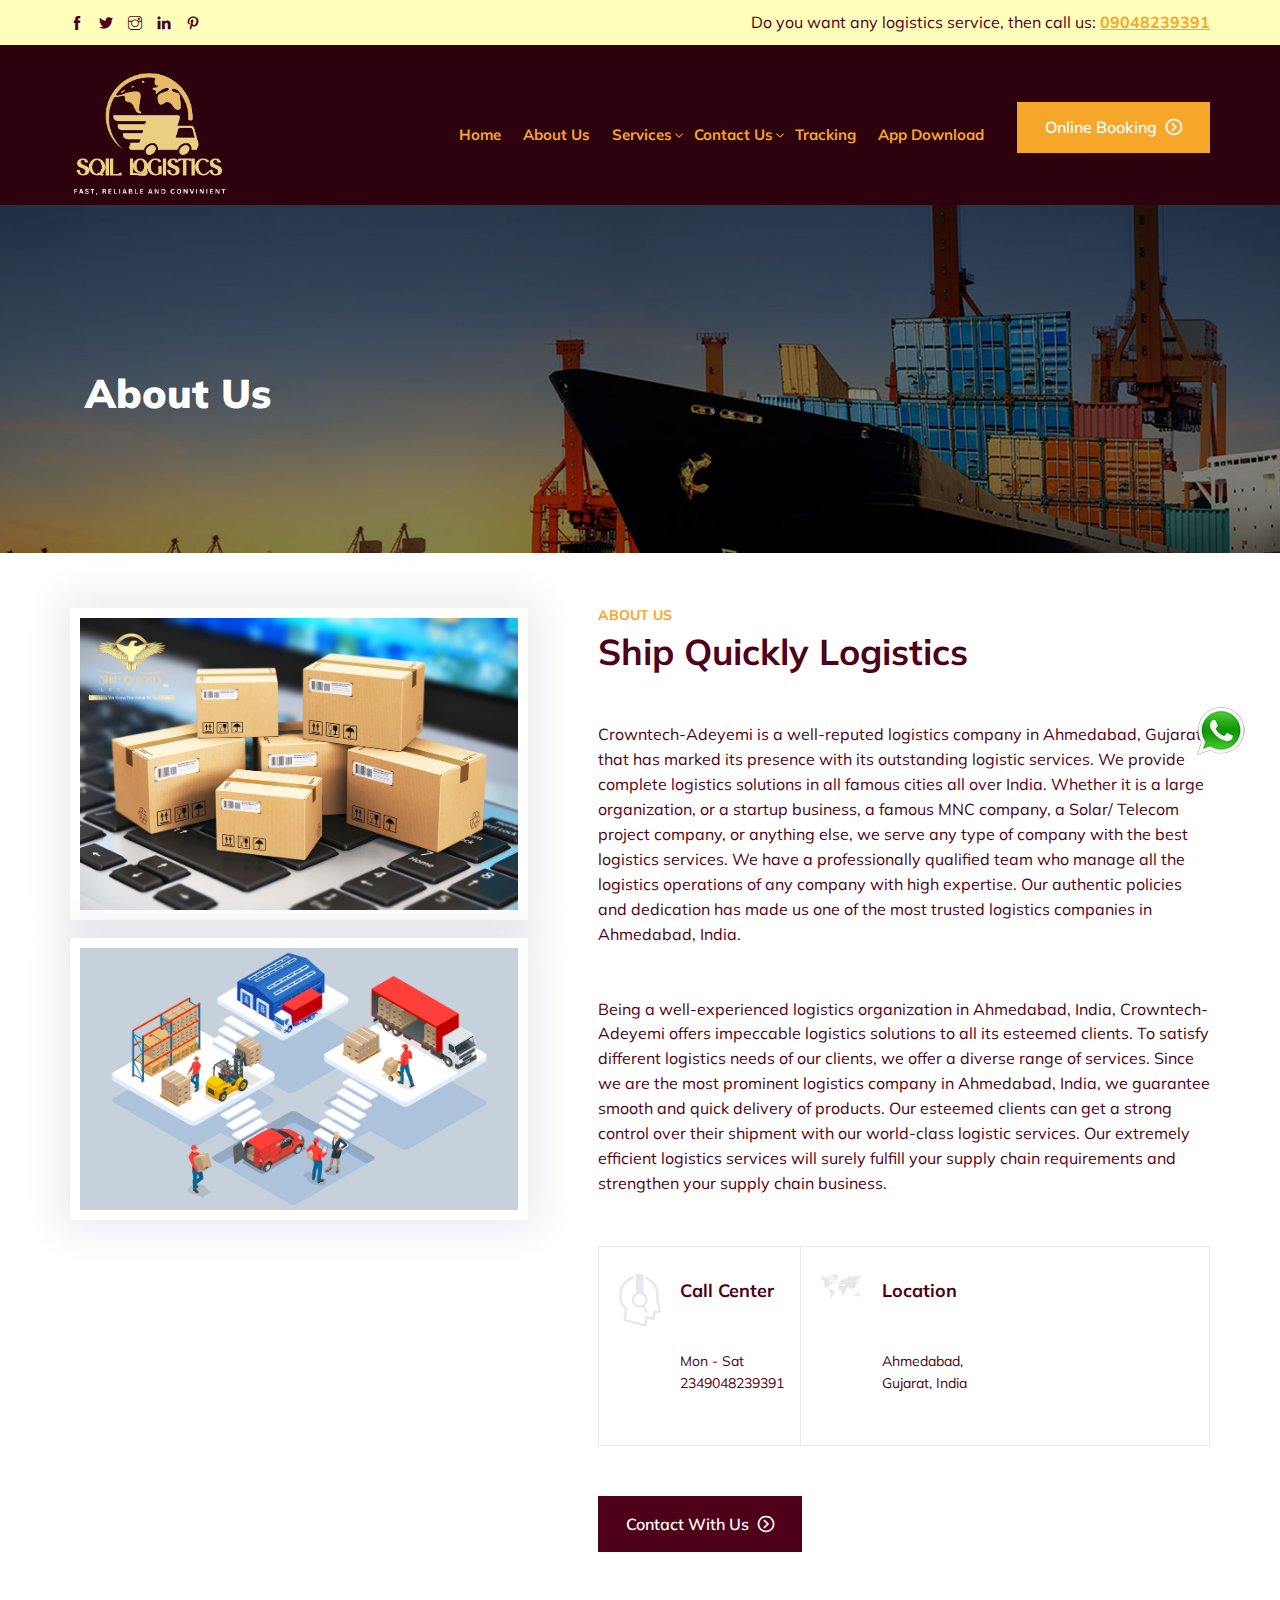
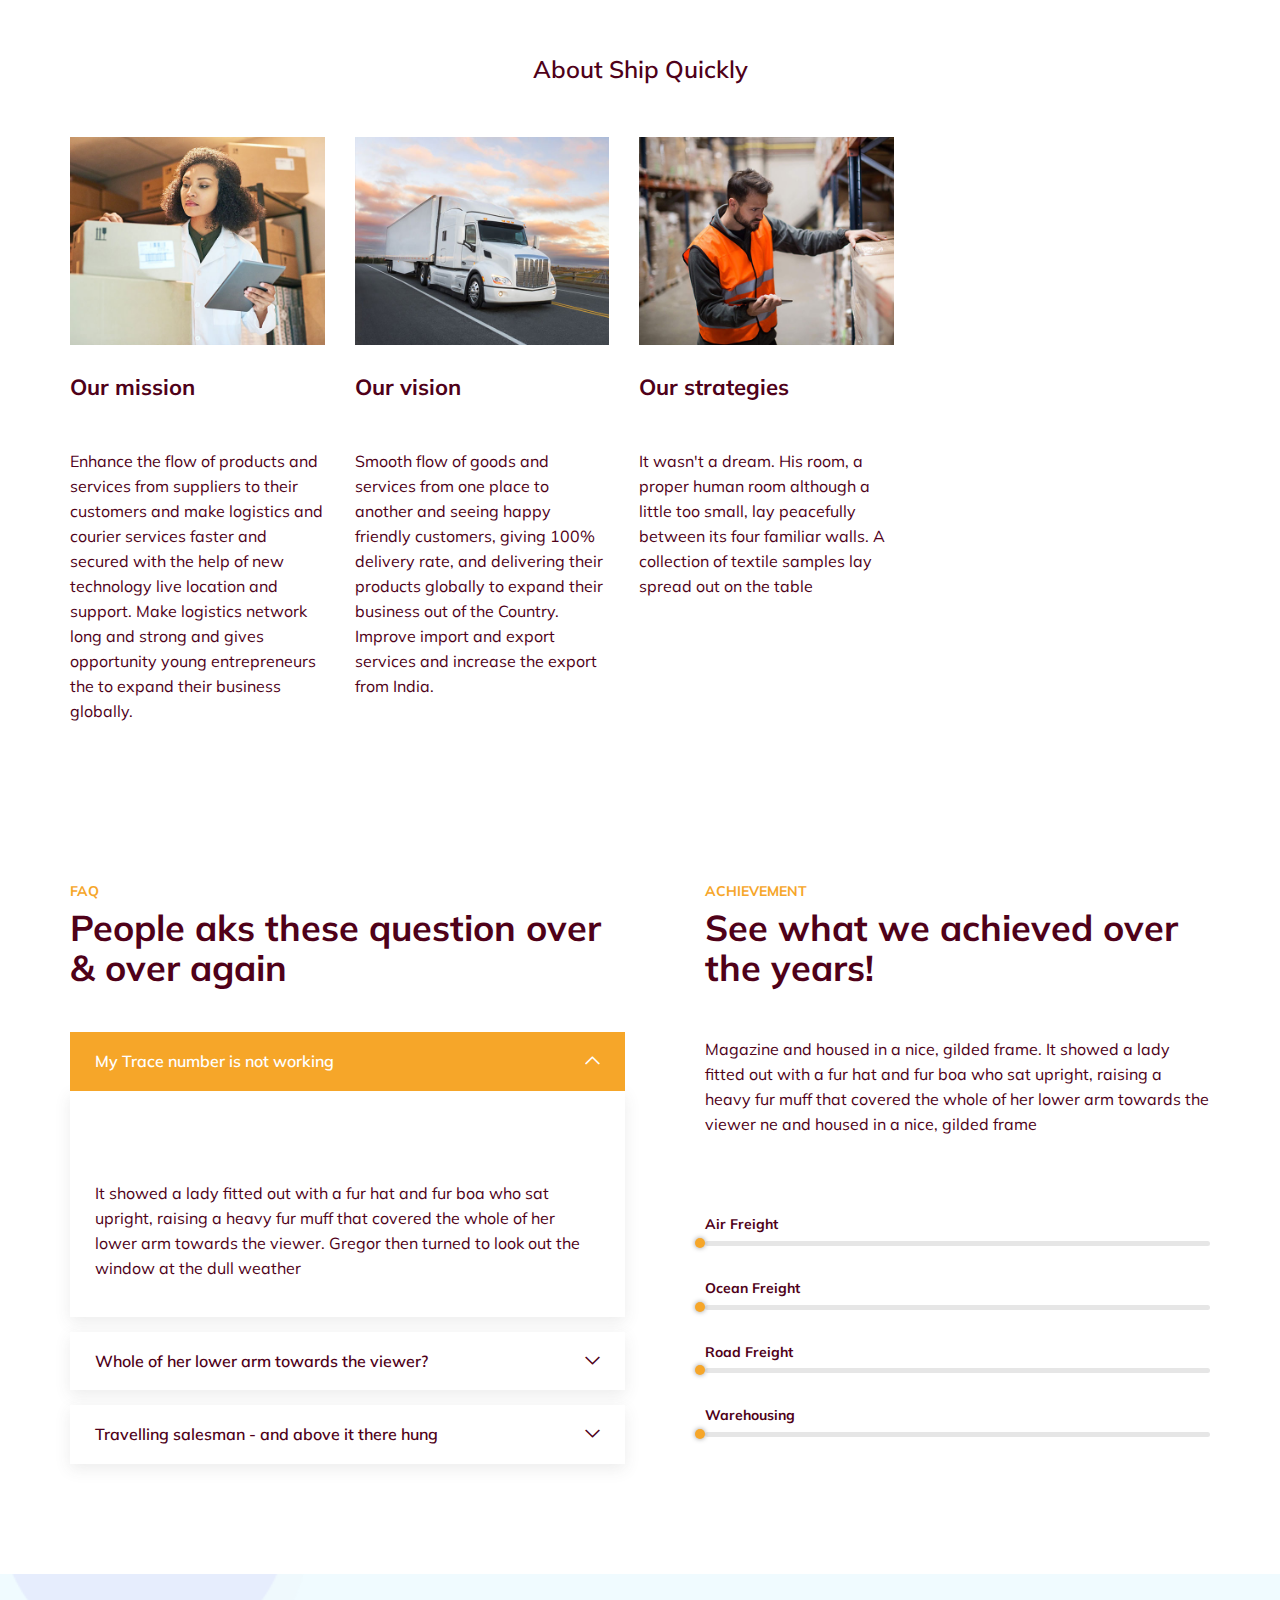
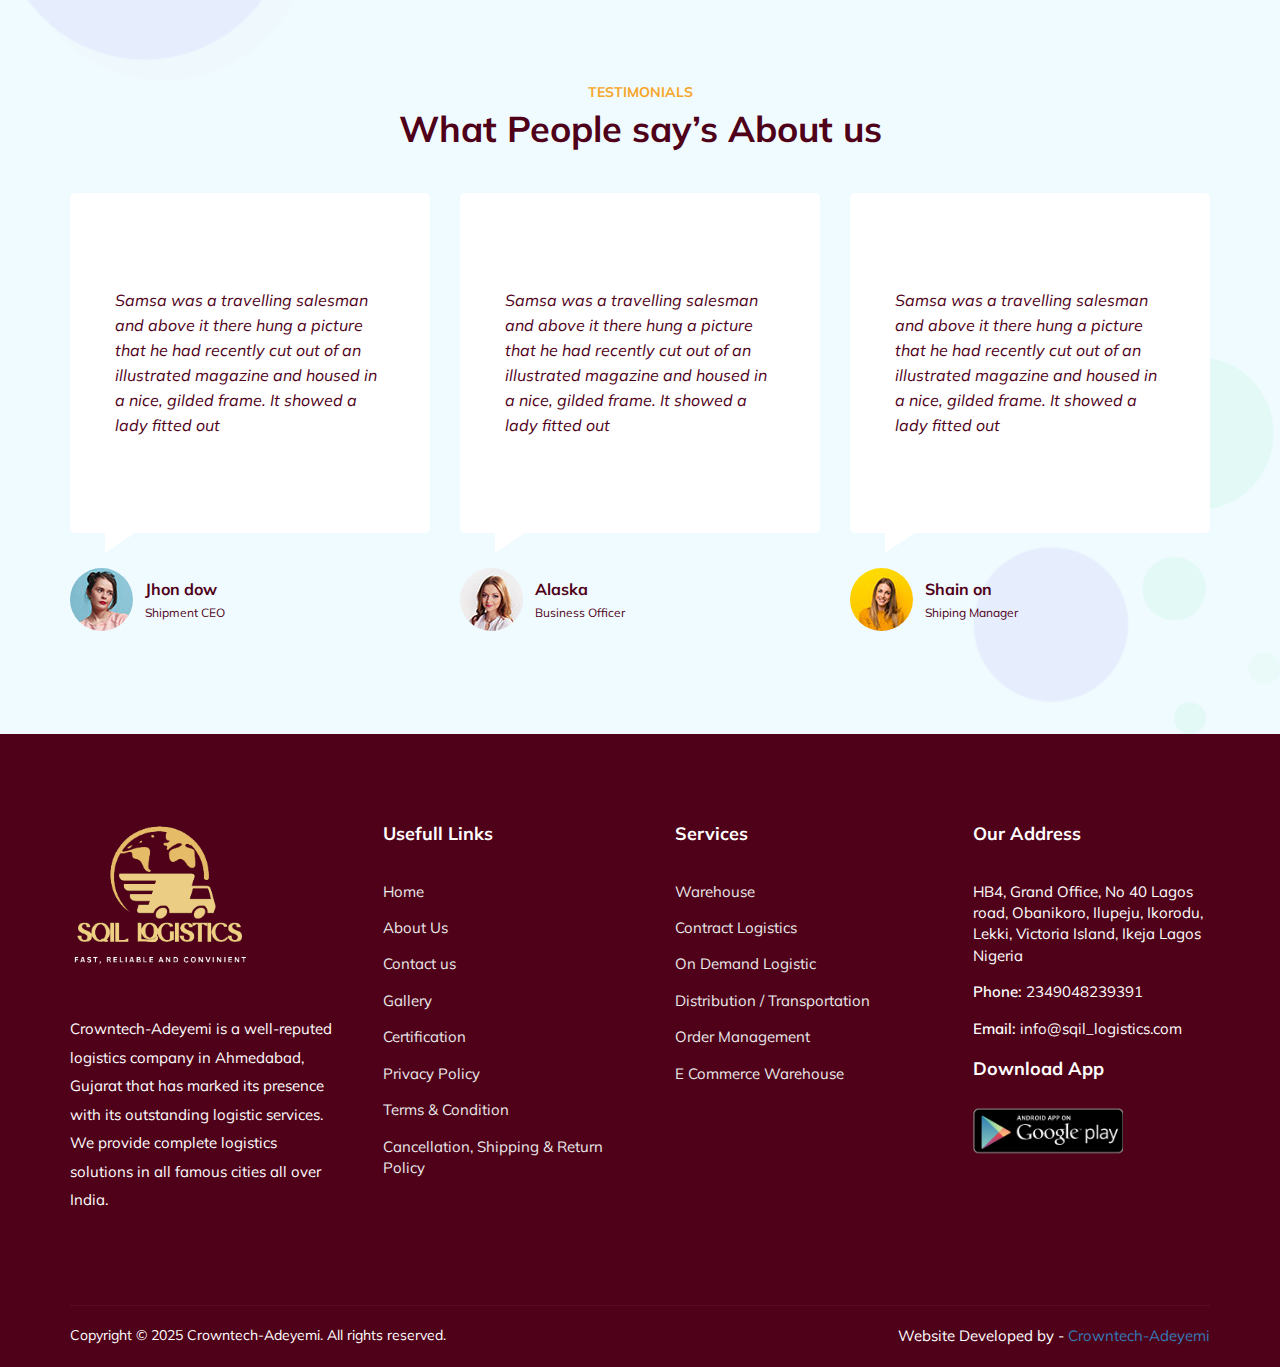
==== about.html @ f10f52e6 "Initial commit" ====
<!DOCTYPE html>
<html lang="en">


<head>
    <meta charset="utf-8">
    <meta http-equiv="X-UA-Compatible" content="IE=edge">
    <meta name="viewport" content="width=device-width, initial-scale=1">
    <title> Sqil Logistcs - shipment Logistic Services </title>
    <meta name="keywords" content="Sqil Logistic Services"/>
	<meta name="description" content="Sqil Logistic Services">
	<meta name="robots" content="index,follow">
    <link rel="shortcut icon" href="images/favicon.ico" type="image/png">
    <link href="css/themify-icons.css" rel="stylesheet">
    <link href="css/flaticon.css" rel="stylesheet">
    <link href="css/bootstrap.min.css" rel="stylesheet">
    <link href="css/animate.css" rel="stylesheet">
    <link href="css/owl.carousel.css" rel="stylesheet">
    <link href="css/owl.theme.css" rel="stylesheet">
    <link href="css/slick.css" rel="stylesheet">
    <link href="css/slick-theme.css" rel="stylesheet">
    <link href="css/swiper.min.css" rel="stylesheet">
    <link href="css/owl.transitions.css" rel="stylesheet">
    <link href="css/odometer-theme-default.css" rel="stylesheet">
    <link href="css/jquery.fancybox.css" rel="stylesheet">
    <link href="css/style.css" rel="stylesheet">

  
</head>

<body>

    <!-- start page-wrapper -->
    <div class="page-wrapper">

        <!-- start preloader -->
        <div class="preloader">
            <div class="sk-folding-cube">
                <div class="sk-cube1 sk-cube"></div>
                <div class="sk-cube2 sk-cube"></div>
                <div class="sk-cube4 sk-cube"></div>
                <div class="sk-cube3 sk-cube"></div>
            </div>
        </div>
        <!-- end preloader -->

        <!-- Start header -->
        <header id="header" class="site-header header-style-3">
            <div class="topbar">
                <div class="container">
                    <div class="row">
                        <div class="col col-sm-3">
                            <div class="social">
                                <ul>
                                    <li><a href="https://www.facebook.com" target="_blank"><i class="ti-facebook"></i></a></li>
                                    <li><a href="https://twitter.com" target="_blank"><i class="ti-twitter-alt"></i></a></li>
                                    <li><a href="https://www.instagram.com" target="_blank"><i class="ti-instagram"></i></a></li>
                                    <li><a href="https://www.linkedin.com" target="_blank"><i class="ti-linkedin"></i></a></li>
                                    <li><a href="https://www.youtube.com" target="_blank"><i class="ti-pinterest"></i></a></li>
                                </ul>
                            </div>
                        </div>
                        <div class="col col-sm-9">
                            <div class="text">
                                <p>Do you want any logistics service, then call us: <span>09048239391</span></p>
                            </div>
                        </div>
                    </div>
                </div> <!-- end container -->
            </div> <!-- end topbar -->

            <nav class="navigation navbar navbar-default">
                <div class="container">
                    <div class="navbar-header">
                        <button type="button" class="open-btn">
                            <span class="sr-only">Toggle navigation</span>
                            <span class="icon-bar"></span>
                            <span class="icon-bar"></span>
                            <span class="icon-bar"></span>
                        </button>
                        <a class="navbar-brand" href="index.html"><img src="images/logo.png" alt></a>
                    </div>
                    <div id="navbar" class="navbar-collapse collapse navbar-right navigation-holder">
                        <button class="close-navbar"><i class="ti-close"></i></button>
                        <ul class="nav navbar-nav">
                            <li><a href="index.html">Home</a></li>
                            <li><a href="about.html">About Us</a></li>
                            <li class="menu-item-has-children"><a href="#">Services</a>
                                <ul class="sub-menu">
                                    <li><a href="warehouse.html">Warehouse </a></li>
                                    
                                    <li><a href="distribution-transportation.html">Distribution / Transportation</a></li>
                                    <li><a href="e-commerce-logistics.html">E-Commerce Logistics</a></li>
                                     <li><a href="global-freight-forwarding.html">Global Freight Forwarding</a></li>
                                     <li><a href="export-import.html">Export / Import</a></li>
                                     <li><a href="courier-services.html">Courier Services</a></li>
                    
                                </ul>
                            </li>
                           
                            <li class="menu-item-has-children"><a href="contact.html">Contact Us</a>
                             <ul class="sub-menu">
                                    <li><a href="career.html">Career </a></li>
                                   
                                    
                                </ul>
                            </li>
                            
                            <li><a href="">Tracking</a></li>
                             <li><a href="google.com">App Download</a></li>
                        </ul>
                    </div><!-- end of nav-collapse -->
<div class="search-contact">
                         
                        <div class="contact">
                            <a href="booking.html" class="theme-btn">Online Booking</a>
                        </div>
                    </div>
                     
                </div><!-- end of container -->
            </nav>
        </header>          <!-- end of header -->


       <!-- start page-title -->
        <section class="page-title">
            <div class="container">
                <div class="row">
                    <div class="col col-xs-12">
                        <h2>About Us</h2>
                    </div>
                </div> <!-- end row -->
            </div> <!-- end container -->
        </section>        
        <!-- end page-title -->


        <!-- start service-single-section -->
        <!-- start contact-pg-section -->
        
        <section class="about-section about-pg-about-section section-padding">
            <div class="container">
                <div class="row">
                    <div class="col col-md-5">
                        <div class="img-holder">
                            <img src="images/about.jpg" alt>
                             
                        </div>
                        <div class="img-holder" style="margin-top:18px">
                            <img src="images/about-3.jpg" alt>
                             
                        </div>
                    </div>
                    <div class="col col-md-7">
                        <div class="details">
                            <div class="section-title">
                                <span>About us</span>
                                <h2>Ship Quickly Logistics</h2>
                            </div>
                            <p>Crowntech-Adeyemi is a well-reputed logistics company in Ahmedabad, Gujarat that has marked its presence with its outstanding logistic services. We provide complete logistics solutions in all famous cities all over India. Whether it is a large organization, or a startup business, a famous MNC company, a Solar/ Telecom project company, or anything else, we serve any type of company with the best logistics services. We have a professionally qualified team who manage all the logistics operations of any company with high expertise. Our authentic policies and dedication has made us one of the most trusted logistics companies in Ahmedabad, India.</p>
                            <p>Being a well-experienced logistics organization in Ahmedabad, India, Crowntech-Adeyemi offers impeccable logistics solutions to all its esteemed clients. To satisfy different logistics needs of our clients, we offer a diverse range of services. Since we are the most prominent logistics company in Ahmedabad, India, we guarantee smooth and quick delivery of products. Our esteemed clients can get a strong control over their shipment with our world-class logistic services. Our extremely efficient logistics services will surely fulfill your supply chain requirements and strengthen your supply chain business. </p>
                            <div class="contact-info">
                                <div>
                                    <img src="images/call.png" alt>
                                    <h4>Call Center</h4>
                                    <p>Mon - Sat <br>2349048239391</p>
                                </div>
                                <div>
                                    <img src="images/map.png" alt>
                                    <h4>Location</h4>
                                    <p>Ahmedabad, Gujarat, India</p>
                                </div>
                            </div>
                            <div class="btns">
                                <a href="#" class="theme-btn-s3">Contact with us</a>
                            </div>
                        </div>
                    </div>
                </div>
            </div> <!-- end container -->
        </section>
         <!-- start mission-vision-section -->
        <section class="mission-vision-section section-padding">
            <div class="container">
                <div class="row">
                    <div class="col col-lg-8 col-lg-offset-2 col-md-10 col-md-offset-1">
                        <div class="title-area">
                            <h2>About Ship Quickly</h2>
                        </div>
                    </div>
                </div>
                <div class="row">
                    <div class="col col-xs-12">
                        <div class="mission-vision-grids clearfix">
                            <div class="grid">
                                <div class="img-holder">
                                    <img src="images/about/img-1.jpg" alt>
                                </div>
                                <h3>Our mission</h3>
                                <p>Enhance the flow of products and
services from suppliers to their
customers and make logistics and
courier services faster and secured
with the help of new technology
live location and support. Make
logistics network long and strong
and gives opportunity young
entrepreneurs the to expand their
business globally.</p>
                            </div>
                            <div class="grid">
                                <div class="img-holder">
                                    <img src="images/about/img-2.jpg" alt>
                                </div>
                                <h3>Our vision</h3>
                                <p>Smooth flow of goods and services
from one place to another and
seeing happy friendly customers,
giving 100% delivery rate, and
delivering their products globally
to expand their business out of the
Country. Improve import and
export services and increase the
export from India.</p>
                            </div>
                            <div class="grid">
                                <div class="img-holder">
                                    <img src="images/about/img-3.jpg" alt>
                                </div>
                                <h3>Our strategies</h3>
                                <p>It wasn't a dream. His room, a proper human room although a little too small, lay peacefully between its four familiar walls. A collection of textile samples lay spread out on the table</p>
                            </div>
                        </div>
                    </div>
                </div>
            </div> <!-- end container -->
        </section>
        <!-- end mission-vision-section -->


        <!-- start about-section -->
        
        <!-- end about-section -->


        <!-- start faq-achievement-section -->
        <section class="faq-achievement-section section-padding">
            <div class="container">
                <div class="row">
                    <div class="col col-md-6">
                        <div class="faq-container">
                            <div class="section-title-s2">
                                <span>FAQ</span>
                                <h2>People aks these question over & over again</h2>
                            </div>
                            <div class="panel-group faq-accordion theme-accordion-s1" id="accordion">
                                <div class="panel panel-default">
                                    <div class="panel-heading">
                                        <a data-toggle="collapse" data-parent="#accordion" href="#collapse-1" aria-expanded="true">My Trace number is not working</a>
                                    </div>
                                    <div id="collapse-1" class="panel-collapse collapse in">
                                        <div class="panel-body">
                                            <p>It showed a lady fitted out with a fur hat and fur boa who sat upright, raising a heavy fur muff that covered the whole of her lower arm towards the viewer. Gregor then turned to look out the window at the dull weather</p>
                                        </div>
                                    </div>
                                </div>
                                <div class="panel panel-default">
                                    <div class="panel-heading">
                                        <a class="collapsed" data-toggle="collapse" data-parent="#accordion" href="#collapse-2">Whole of her lower arm towards the viewer?</a>
                                    </div>
                                    <div id="collapse-2" class="panel-collapse collapse">
                                        <div class="panel-body">
                                            <p>It showed a lady fitted out with a fur hat and fur boa who sat upright, raising a heavy fur muff that covered the whole of her lower arm towards the viewer. Gregor then turned to look out the window at the dull weather</p>
                                        </div>
                                    </div>
                                </div>
                                <div class="panel panel-default">
                                    <div class="panel-heading">
                                        <a class="collapsed" data-toggle="collapse" data-parent="#accordion" href="#collapse-3">Travelling salesman - and above it there hung</a>
                                    </div>
                                    <div id="collapse-3" class="panel-collapse collapse">
                                        <div class="panel-body">
                                            <p>It showed a lady fitted out with a fur hat and fur boa who sat upright, raising a heavy fur muff that covered the whole of her lower arm towards the viewer. Gregor then turned to look out the window at the dull weather</p>
                                        </div>
                                    </div>
                                </div>
                            </div>
                        </div>
                    </div>
                    <div class="col col-md-6">
                        <div class="achievement-container">
                            <div class="section-title-s2">
                                <span>Achievement</span>
                                <h2>See what we achieved over the years!</h2>
                            </div>
                            <p>Magazine and housed in a nice, gilded frame. It showed a lady fitted out with a fur hat and fur boa who sat upright, raising a heavy fur muff that covered the whole of her lower arm towards the viewer ne and housed in a nice, gilded frame</p>
                            <div class="skills">
                                <div class="skill">
                                    <h6>Air Freight</h6>
                                    <div class="progress">
                                        <div class="progress-bar" data-percent="85"></div>
                                    </div>
                                </div>
                                <div class="skill">
                                    <h6>Ocean Freight</h6>
                                    <div class="progress">
                                        <div class="progress-bar" data-percent="95"></div>
                                    </div>
                                </div>
                                <div class="skill">
                                    <h6>Road Freight</h6>
                                    <div class="progress">
                                        <div class="progress-bar" data-percent="92"></div>
                                    </div>
                                </div>
                                <div class="skill">
                                    <h6>Warehousing</h6>
                                    <div class="progress">
                                        <div class="progress-bar" data-percent="95"></div>
                                    </div>
                                </div>
                            </div>                        
                        </div>
                    </div>
                </div>
            </div> <!-- end container -->
        </section>
        <!-- end faq-achievement-section -->


        <!-- start testimonials-section -->
        <section class="testimonials-section section-padding">
            <div class="container">
                <div class="row">
                    <div class="col col-lg-6 col-lg-offset-3">
                        <div class="section-title-s3">
                            <span>Testimonials</span>
                            <h2>What People say’s About us</h2>
                        </div>
                    </div>
                </div>
                <div class="row">
                    <div class="col col-xs-12">
                        <div class="testimonial-grids clearfix">
                            <div class="grid">
                                <div class="quote">
                                    <p>Samsa was a travelling salesman and above it there hung a picture that he had recently cut out of an illustrated magazine and housed in a nice, gilded frame. It showed a lady fitted out</p>
                                </div>
                                <div class="client-info">
                                    <div class="img-holder">
                                        <img src="images/testimonials/img-1.jpg" alt>
                                    </div>
                                    <div class="details">
                                        <h5>Jhon dow</h5>
                                        <p>Shipment CEO</p>
                                    </div>
                                </div>
                            </div>
                            <div class="grid">
                                <div class="quote">
                                    <p>Samsa was a travelling salesman and above it there hung a picture that he had recently cut out of an illustrated magazine and housed in a nice, gilded frame. It showed a lady fitted out</p>
                                </div>
                                <div class="client-info">
                                    <div class="img-holder">
                                        <img src="images/testimonials/img-2.jpg" alt>
                                    </div>
                                    <div class="details">
                                        <h5>Alaska</h5>
                                        <p>Business Officer</p>
                                    </div>
                                </div>
                            </div>
                            <div class="grid">
                                <div class="quote">
                                    <p>Samsa was a travelling salesman and above it there hung a picture that he had recently cut out of an illustrated magazine and housed in a nice, gilded frame. It showed a lady fitted out</p>
                                </div>
                                <div class="client-info">
                                    <div class="img-holder">
                                        <img src="images/testimonials/img-3.jpg" alt>
                                    </div>
                                    <div class="details">
                                        <h5>Shain on</h5>
                                        <p>Shiping Manager</p>
                                    </div>
                                </div>
                            </div>
                        </div>
                    </div>
                </div>
            </div> <!-- end container -->
        </section>
        <!-- end testimonials-section -->

        <!-- start site-footer -->
        <footer class="site-footer">
            <div class="upper-footer">
                <div class="container">
                    <div class="row">
                        <div class="col col-lg-3 col-md-3 col-sm-6">
                            <div class="widget about-widget">
                                <div class="logo widget-title">
                                    <img src="images/logo.png" alt>
                                </div>
                                <p>Crowntech-Adeyemi is a well-reputed logistics company in Ahmedabad, Gujarat that has marked its presence with its outstanding logistic services. We provide complete logistics solutions in all famous cities all over India. </p>
                            </div>
                        </div>
                        <div class="col col-lg-3 col-md-3 col-sm-6">
                            <div class="widget link-widget">
                                <div class="widget-title">
                                    <h3>Usefull Links</h3>
                                </div>
                                <ul>
                                    <li><a href="index.html">Home </a></li>
                                    <li><a href="about.html">About Us</a></li>
                                    <li><a href="contact.html">Contact us</a></li>
                                    <!--<li><a href="partner.php">Partner</a></li>-->
                                    <li><a href="gallery.html">Gallery</a></li>
                                    <li><a href="certification.html">Certification</a></li>
                                    <li><a href="privacy.html">Privacy Policy</a></li>
                                    <li><a href="terms-condition.html">Terms & Condition</a></li>
                                    <li><a href="shipping.html">Cancellation, Shipping & Return Policy</a></li>
                                </ul>
                                
                            </div>
                        </div>
                        <div class="col col-lg-3 col-md-3 col-sm-6">
                            <div class="widget link-widget">
                                <div class="widget-title">
                                    <h3>Services</h3>
                                </div>
                                <ul>
                                  <li><a href="warehouse.html">Warehouse </a></li>
                                    <li><a href="contract-logistic.html">Contract Logistics</a></li>
                                    <li><a href="on-demand-logistics.html">On Demand Logistic</a></li>
                                    <li><a href="distribution-transportation.html">Distribution / Transportation</a></li>
                                    <li><a href="order-management.html">Order Management</a></li>
                                    <li><a href="ecommerce-warehouse.html">E Commerce Warehouse</a></li>
                                     
                                </ul>
                                
                            </div>
                        </div>
                        <div class="col col-lg-3 col-md-3 col-sm-6">
                            <div class="widget contact-widget service-link-widget">
                                <div class="widget-title">
                                    <h3>Our Address</h3>
                                </div>
                                <ul>
                                    <li>HB4, Grand Office, No 40 Lagos road, Obanikoro, Ilupeju, Ikorodu, Lekki, Victoria Island, Ikeja Lagos Nigeria</li>
                                    <li><span>Phone:</span> 2349048239391</li>
                                    <li><span>Email:</span> info@sqil_logistics.com</li>
                                    
                                </ul>
                                 <div class="widget-title" style="margin-top:20px;margin-bottom:10px;">
                                    <h3>Download App</h3>
                                </div>
                                <ul style="margin-top:18px;">
                                <li><a href="google.com" target="_blank"><img src="images/android.png" class="img-responsive" alt="" style="width:150px;"></a></li>
                                </ul>
                            </div>
                        </div>
                    </div>
                </div> <!-- end container -->
            </div>
            <div class="lower-footer">
                <div class="container">
                    <div class="row">
                        <div class="separator"></div>
                        <div class="col col-xs-12">
                            <p class="copyright">Copyright &copy; 2025 Crowntech-Adeyemi. All rights reserved.</p>
                             <div class="extra-link">
                                Website Developed by - <a href="index.html">Crowntech-Adeyemi</a>
                            </div>
                        </div>
                    </div>
                </div>
            </div>
        </footer>
        
        <div class="whatsapp-app">
                    <a target="_blank" id="whatsapp-app" href="https://wa.me/09048239391" data-modal="modal-22">
                        <img src="images/whatsapp-inquiry.png" alt="whatsapp-app" width="100%"></a>
                </div>        <!-- end site-footer -->
    </div>
    <!-- end of page-wrapper -->



    <!-- All JavaScript files
    ================================================== -->
    <script src="js/jquery.min.js"></script>
    <script src="js/bootstrap.min.js"></script>

    <!-- Plugins for this template -->
    <script src="js/jquery-plugin-collection.js"></script>

    <!-- Custom script for this template -->
    <script src="js/script.js"></script>
</body>

<!-- Mirrored from www.sqlogistics.in/about.php by HTTrack Website Copier/3.x [XR&CO'2014], Mon, 24 Mar 2025 22:08:41 GMT -->
</html>
---- css/themify-icons.css ----
@font-face {
	font-family: 'themify';
	src:url('../fonts/themify9f24.eot?-fvbane');
	src:url('../fonts/themifyd41d.eot?#iefix-fvbane') format('embedded-opentype'),
		url('../fonts/themify9f24.woff?-fvbane') format('woff'),
		url('../fonts/themify9f24.ttf?-fvbane') format('truetype'),
		url('../fonts/themify9f24.html?-fvbane#themify') format('svg');
	font-weight: normal;
	font-style: normal;
}

[class^="ti-"], [class*=" ti-"] {
	font-family: 'themify';
	speak: none;
	font-style: normal;
	font-weight: normal;
	font-variant: normal;
	text-transform: none;
	line-height: 1;

	/* Better Font Rendering =========== */
	-webkit-font-smoothing: antialiased;
	-moz-osx-font-smoothing: grayscale;
}

.ti-wand:before {
	content: "\e600";
}
.ti-volume:before {
	content: "\e601";
}
.ti-user:before {
	content: "\e602";
}
.ti-unlock:before {
	content: "\e603";
}
.ti-unlink:before {
	content: "\e604";
}
.ti-trash:before {
	content: "\e605";
}
.ti-thought:before {
	content: "\e606";
}
.ti-target:before {
	content: "\e607";
}
.ti-tag:before {
	content: "\e608";
}
.ti-tablet:before {
	content: "\e609";
}
.ti-star:before {
	content: "\e60a";
}
.ti-spray:before {
	content: "\e60b";
}
.ti-signal:before {
	content: "\e60c";
}
.ti-shopping-cart:before {
	content: "\e60d";
}
.ti-shopping-cart-full:before {
	content: "\e60e";
}
.ti-settings:before {
	content: "\e60f";
}
.ti-search:before {
	content: "\e610";
}
.ti-zoom-in:before {
	content: "\e611";
}
.ti-zoom-out:before {
	content: "\e612";
}
.ti-cut:before {
	content: "\e613";
}
.ti-ruler:before {
	content: "\e614";
}
.ti-ruler-pencil:before {
	content: "\e615";
}
.ti-ruler-alt:before {
	content: "\e616";
}
.ti-bookmark:before {
	content: "\e617";
}
.ti-bookmark-alt:before {
	content: "\e618";
}
.ti-reload:before {
	content: "\e619";
}
.ti-plus:before {
	content: "\e61a";
}
.ti-pin:before {
	content: "\e61b";
}
.ti-pencil:before {
	content: "\e61c";
}
.ti-pencil-alt:before {
	content: "\e61d";
}
.ti-paint-roller:before {
	content: "\e61e";
}
.ti-paint-bucket:before {
	content: "\e61f";
}
.ti-na:before {
	content: "\e620";
}
.ti-mobile:before {
	content: "\e621";
}
.ti-minus:before {
	content: "\e622";
}
.ti-medall:before {
	content: "\e623";
}
.ti-medall-alt:before {
	content: "\e624";
}
.ti-marker:before {
	content: "\e625";
}
.ti-marker-alt:before {
	content: "\e626";
}
.ti-arrow-up:before {
	content: "\e627";
}
.ti-arrow-right:before {
	content: "\e628";
}
.ti-arrow-left:before {
	content: "\e629";
}
.ti-arrow-down:before {
	content: "\e62a";
}
.ti-lock:before {
	content: "\e62b";
}
.ti-location-arrow:before {
	content: "\e62c";
}
.ti-link:before {
	content: "\e62d";
}
.ti-layout:before {
	content: "\e62e";
}
.ti-layers:before {
	content: "\e62f";
}
.ti-layers-alt:before {
	content: "\e630";
}
.ti-key:before {
	content: "\e631";
}
.ti-import:before {
	content: "\e632";
}
.ti-image:before {
	content: "\e633";
}
.ti-heart:before {
	content: "\e634";
}
.ti-heart-broken:before {
	content: "\e635";
}
.ti-hand-stop:before {
	content: "\e636";
}
.ti-hand-open:before {
	content: "\e637";
}
.ti-hand-drag:before {
	content: "\e638";
}
.ti-folder:before {
	content: "\e639";
}
.ti-flag:before {
	content: "\e63a";
}
.ti-flag-alt:before {
	content: "\e63b";
}
.ti-flag-alt-2:before {
	content: "\e63c";
}
.ti-eye:before {
	content: "\e63d";
}
.ti-export:before {
	content: "\e63e";
}
.ti-exchange-vertical:before {
	content: "\e63f";
}
.ti-desktop:before {
	content: "\e640";
}
.ti-cup:before {
	content: "\e641";
}
.ti-crown:before {
	content: "\e642";
}
.ti-comments:before {
	content: "\e643";
}
.ti-comment:before {
	content: "\e644";
}
.ti-comment-alt:before {
	content: "\e645";
}
.ti-close:before {
	content: "\e646";
}
.ti-clip:before {
	content: "\e647";
}
.ti-angle-up:before {
	content: "\e648";
}
.ti-angle-right:before {
	content: "\e649";
}
.ti-angle-left:before {
	content: "\e64a";
}
.ti-angle-down:before {
	content: "\e64b";
}
.ti-check:before {
	content: "\e64c";
}
.ti-check-box:before {
	content: "\e64d";
}
.ti-camera:before {
	content: "\e64e";
}
.ti-announcement:before {
	content: "\e64f";
}
.ti-brush:before {
	content: "\e650";
}
.ti-briefcase:before {
	content: "\e651";
}
.ti-bolt:before {
	content: "\e652";
}
.ti-bolt-alt:before {
	content: "\e653";
}
.ti-blackboard:before {
	content: "\e654";
}
.ti-bag:before {
	content: "\e655";
}
.ti-move:before {
	content: "\e656";
}
.ti-arrows-vertical:before {
	content: "\e657";
}
.ti-arrows-horizontal:before {
	content: "\e658";
}
.ti-fullscreen:before {
	content: "\e659";
}
.ti-arrow-top-right:before {
	content: "\e65a";
}
.ti-arrow-top-left:before {
	content: "\e65b";
}
.ti-arrow-circle-up:before {
	content: "\e65c";
}
.ti-arrow-circle-right:before {
	content: "\e65d";
}
.ti-arrow-circle-left:before {
	content: "\e65e";
}
.ti-arrow-circle-down:before {
	content: "\e65f";
}
.ti-angle-double-up:before {
	content: "\e660";
}
.ti-angle-double-right:before {
	content: "\e661";
}
.ti-angle-double-left:before {
	content: "\e662";
}
.ti-angle-double-down:before {
	content: "\e663";
}
.ti-zip:before {
	content: "\e664";
}
.ti-world:before {
	content: "\e665";
}
.ti-wheelchair:before {
	content: "\e666";
}
.ti-view-list:before {
	content: "\e667";
}
.ti-view-list-alt:before {
	content: "\e668";
}
.ti-view-grid:before {
	content: "\e669";
}
.ti-uppercase:before {
	content: "\e66a";
}
.ti-upload:before {
	content: "\e66b";
}
.ti-underline:before {
	content: "\e66c";
}
.ti-truck:before {
	content: "\e66d";
}
.ti-timer:before {
	content: "\e66e";
}
.ti-ticket:before {
	content: "\e66f";
}
.ti-thumb-up:before {
	content: "\e670";
}
.ti-thumb-down:before {
	content: "\e671";
}
.ti-text:before {
	content: "\e672";
}
.ti-stats-up:before {
	content: "\e673";
}
.ti-stats-down:before {
	content: "\e674";
}
.ti-split-v:before {
	content: "\e675";
}
.ti-split-h:before {
	content: "\e676";
}
.ti-smallcap:before {
	content: "\e677";
}
.ti-shine:before {
	content: "\e678";
}
.ti-shift-right:before {
	content: "\e679";
}
.ti-shift-left:before {
	content: "\e67a";
}
.ti-shield:before {
	content: "\e67b";
}
.ti-notepad:before {
	content: "\e67c";
}
.ti-server:before {
	content: "\e67d";
}
.ti-quote-right:before {
	content: "\e67e";
}
.ti-quote-left:before {
	content: "\e67f";
}
.ti-pulse:before {
	content: "\e680";
}
.ti-printer:before {
	content: "\e681";
}
.ti-power-off:before {
	content: "\e682";
}
.ti-plug:before {
	content: "\e683";
}
.ti-pie-chart:before {
	content: "\e684";
}
.ti-paragraph:before {
	content: "\e685";
}
.ti-panel:before {
	content: "\e686";
}
.ti-package:before {
	content: "\e687";
}
.ti-music:before {
	content: "\e688";
}
.ti-music-alt:before {
	content: "\e689";
}
.ti-mouse:before {
	content: "\e68a";
}
.ti-mouse-alt:before {
	content: "\e68b";
}
.ti-money:before {
	content: "\e68c";
}
.ti-microphone:before {
	content: "\e68d";
}
.ti-menu:before {
	content: "\e68e";
}
.ti-menu-alt:before {
	content: "\e68f";
}
.ti-map:before {
	content: "\e690";
}
.ti-map-alt:before {
	content: "\e691";
}
.ti-loop:before {
	content: "\e692";
}
.ti-location-pin:before {
	content: "\e693";
}
.ti-list:before {
	content: "\e694";
}
.ti-light-bulb:before {
	content: "\e695";
}
.ti-Italic:before {
	content: "\e696";
}
.ti-info:before {
	content: "\e697";
}
.ti-infinite:before {
	content: "\e698";
}
.ti-id-badge:before {
	content: "\e699";
}
.ti-hummer:before {
	content: "\e69a";
}
.ti-home:before {
	content: "\e69b";
}
.ti-help:before {
	content: "\e69c";
}
.ti-headphone:before {
	content: "\e69d";
}
.ti-harddrives:before {
	content: "\e69e";
}
.ti-harddrive:before {
	content: "\e69f";
}
.ti-gift:before {
	content: "\e6a0";
}
.ti-game:before {
	content: "\e6a1";
}
.ti-filter:before {
	content: "\e6a2";
}
.ti-files:before {
	content: "\e6a3";
}
.ti-file:before {
	content: "\e6a4";
}
.ti-eraser:before {
	content: "\e6a5";
}
.ti-envelope:before {
	content: "\e6a6";
}
.ti-download:before {
	content: "\e6a7";
}
.ti-direction:before {
	content: "\e6a8";
}
.ti-direction-alt:before {
	content: "\e6a9";
}
.ti-dashboard:before {
	content: "\e6aa";
}
.ti-control-stop:before {
	content: "\e6ab";
}
.ti-control-shuffle:before {
	content: "\e6ac";
}
.ti-control-play:before {
	content: "\e6ad";
}
.ti-control-pause:before {
	content: "\e6ae";
}
.ti-control-forward:before {
	content: "\e6af";
}
.ti-control-backward:before {
	content: "\e6b0";
}
.ti-cloud:before {
	content: "\e6b1";
}
.ti-cloud-up:before {
	content: "\e6b2";
}
.ti-cloud-down:before {
	content: "\e6b3";
}
.ti-clipboard:before {
	content: "\e6b4";
}
.ti-car:before {
	content: "\e6b5";
}
.ti-calendar:before {
	content: "\e6b6";
}
.ti-book:before {
	content: "\e6b7";
}
.ti-bell:before {
	content: "\e6b8";
}
.ti-basketball:before {
	content: "\e6b9";
}
.ti-bar-chart:before {
	content: "\e6ba";
}
.ti-bar-chart-alt:before {
	content: "\e6bb";
}
.ti-back-right:before {
	content: "\e6bc";
}
.ti-back-left:before {
	content: "\e6bd";
}
.ti-arrows-corner:before {
	content: "\e6be";
}
.ti-archive:before {
	content: "\e6bf";
}
.ti-anchor:before {
	content: "\e6c0";
}
.ti-align-right:before {
	content: "\e6c1";
}
.ti-align-left:before {
	content: "\e6c2";
}
.ti-align-justify:before {
	content: "\e6c3";
}
.ti-align-center:before {
	content: "\e6c4";
}
.ti-alert:before {
	content: "\e6c5";
}
.ti-alarm-clock:before {
	content: "\e6c6";
}
.ti-agenda:before {
	content: "\e6c7";
}
.ti-write:before {
	content: "\e6c8";
}
.ti-window:before {
	content: "\e6c9";
}
.ti-widgetized:before {
	content: "\e6ca";
}
.ti-widget:before {
	content: "\e6cb";
}
.ti-widget-alt:before {
	content: "\e6cc";
}
.ti-wallet:before {
	content: "\e6cd";
}
.ti-video-clapper:before {
	content: "\e6ce";
}
.ti-video-camera:before {
	content: "\e6cf";
}
.ti-vector:before {
	content: "\e6d0";
}
.ti-themify-logo:before {
	content: "\e6d1";
}
.ti-themify-favicon:before {
	content: "\e6d2";
}
.ti-themify-favicon-alt:before {
	content: "\e6d3";
}
.ti-support:before {
	content: "\e6d4";
}
.ti-stamp:before {
	content: "\e6d5";
}
.ti-split-v-alt:before {
	content: "\e6d6";
}
.ti-slice:before {
	content: "\e6d7";
}
.ti-shortcode:before {
	content: "\e6d8";
}
.ti-shift-right-alt:before {
	content: "\e6d9";
}
.ti-shift-left-alt:before {
	content: "\e6da";
}
.ti-ruler-alt-2:before {
	content: "\e6db";
}
.ti-receipt:before {
	content: "\e6dc";
}
.ti-pin2:before {
	content: "\e6dd";
}
.ti-pin-alt:before {
	content: "\e6de";
}
.ti-pencil-alt2:before {
	content: "\e6df";
}
.ti-palette:before {
	content: "\e6e0";
}
.ti-more:before {
	content: "\e6e1";
}
.ti-more-alt:before {
	content: "\e6e2";
}
.ti-microphone-alt:before {
	content: "\e6e3";
}
.ti-magnet:before {
	content: "\e6e4";
}
.ti-line-double:before {
	content: "\e6e5";
}
.ti-line-dotted:before {
	content: "\e6e6";
}
.ti-line-dashed:before {
	content: "\e6e7";
}
.ti-layout-width-full:before {
	content: "\e6e8";
}
.ti-layout-width-default:before {
	content: "\e6e9";
}
.ti-layout-width-default-alt:before {
	content: "\e6ea";
}
.ti-layout-tab:before {
	content: "\e6eb";
}
.ti-layout-tab-window:before {
	content: "\e6ec";
}
.ti-layout-tab-v:before {
	content: "\e6ed";
}
.ti-layout-tab-min:before {
	content: "\e6ee";
}
.ti-layout-slider:before {
	content: "\e6ef";
}
.ti-layout-slider-alt:before {
	content: "\e6f0";
}
.ti-layout-sidebar-right:before {
	content: "\e6f1";
}
.ti-layout-sidebar-none:before {
	content: "\e6f2";
}
.ti-layout-sidebar-left:before {
	content: "\e6f3";
}
.ti-layout-placeholder:before {
	content: "\e6f4";
}
.ti-layout-menu:before {
	content: "\e6f5";
}
.ti-layout-menu-v:before {
	content: "\e6f6";
}
.ti-layout-menu-separated:before {
	content: "\e6f7";
}
.ti-layout-menu-full:before {
	content: "\e6f8";
}
.ti-layout-media-right-alt:before {
	content: "\e6f9";
}
.ti-layout-media-right:before {
	content: "\e6fa";
}
.ti-layout-media-overlay:before {
	content: "\e6fb";
}
.ti-layout-media-overlay-alt:before {
	content: "\e6fc";
}
.ti-layout-media-overlay-alt-2:before {
	content: "\e6fd";
}
.ti-layout-media-left-alt:before {
	content: "\e6fe";
}
.ti-layout-media-left:before {
	content: "\e6ff";
}
.ti-layout-media-center-alt:before {
	content: "\e700";
}
.ti-layout-media-center:before {
	content: "\e701";
}
.ti-layout-list-thumb:before {
	content: "\e702";
}
.ti-layout-list-thumb-alt:before {
	content: "\e703";
}
.ti-layout-list-post:before {
	content: "\e704";
}
.ti-layout-list-large-image:before {
	content: "\e705";
}
.ti-layout-line-solid:before {
	content: "\e706";
}
.ti-layout-grid4:before {
	content: "\e707";
}
.ti-layout-grid3:before {
	content: "\e708";
}
.ti-layout-grid2:before {
	content: "\e709";
}
.ti-layout-grid2-thumb:before {
	content: "\e70a";
}
.ti-layout-cta-right:before {
	content: "\e70b";
}
.ti-layout-cta-left:before {
	content: "\e70c";
}
.ti-layout-cta-center:before {
	content: "\e70d";
}
.ti-layout-cta-btn-right:before {
	content: "\e70e";
}
.ti-layout-cta-btn-left:before {
	content: "\e70f";
}
.ti-layout-column4:before {
	content: "\e710";
}
.ti-layout-column3:before {
	content: "\e711";
}
.ti-layout-column2:before {
	content: "\e712";
}
.ti-layout-accordion-separated:before {
	content: "\e713";
}
.ti-layout-accordion-merged:before {
	content: "\e714";
}
.ti-layout-accordion-list:before {
	content: "\e715";
}
.ti-ink-pen:before {
	content: "\e716";
}
.ti-info-alt:before {
	content: "\e717";
}
.ti-help-alt:before {
	content: "\e718";
}
.ti-headphone-alt:before {
	content: "\e719";
}
.ti-hand-point-up:before {
	content: "\e71a";
}
.ti-hand-point-right:before {
	content: "\e71b";
}
.ti-hand-point-left:before {
	content: "\e71c";
}
.ti-hand-point-down:before {
	content: "\e71d";
}
.ti-gallery:before {
	content: "\e71e";
}
.ti-face-smile:before {
	content: "\e71f";
}
.ti-face-sad:before {
	content: "\e720";
}
.ti-credit-card:before {
	content: "\e721";
}
.ti-control-skip-forward:before {
	content: "\e722";
}
.ti-control-skip-backward:before {
	content: "\e723";
}
.ti-control-record:before {
	content: "\e724";
}
.ti-control-eject:before {
	content: "\e725";
}
.ti-comments-smiley:before {
	content: "\e726";
}
.ti-brush-alt:before {
	content: "\e727";
}
.ti-youtube:before {
	content: "\e728";
}
.ti-vimeo:before {
	content: "\e729";
}
.ti-twitter:before {
	content: "\e72a";
}
.ti-time:before {
	content: "\e72b";
}
.ti-tumblr:before {
	content: "\e72c";
}
.ti-skype:before {
	content: "\e72d";
}
.ti-share:before {
	content: "\e72e";
}
.ti-share-alt:before {
	content: "\e72f";
}
.ti-rocket:before {
	content: "\e730";
}
.ti-pinterest:before {
	content: "\e731";
}
.ti-new-window:before {
	content: "\e732";
}
.ti-microsoft:before {
	content: "\e733";
}
.ti-list-ol:before {
	content: "\e734";
}
.ti-linkedin:before {
	content: "\e735";
}
.ti-layout-sidebar-2:before {
	content: "\e736";
}
.ti-layout-grid4-alt:before {
	content: "\e737";
}
.ti-layout-grid3-alt:before {
	content: "\e738";
}
.ti-layout-grid2-alt:before {
	content: "\e739";
}
.ti-layout-column4-alt:before {
	content: "\e73a";
}
.ti-layout-column3-alt:before {
	content: "\e73b";
}
.ti-layout-column2-alt:before {
	content: "\e73c";
}
.ti-instagram:before {
	content: "\e73d";
}
.ti-google:before {
	content: "\e73e";
}
.ti-github:before {
	content: "\e73f";
}
.ti-flickr:before {
	content: "\e740";
}
.ti-facebook:before {
	content: "\e741";
}
.ti-dropbox:before {
	content: "\e742";
}
.ti-dribbble:before {
	content: "\e743";
}
.ti-apple:before {
	content: "\e744";
}
.ti-android:before {
	content: "\e745";
}
.ti-save:before {
	content: "\e746";
}
.ti-save-alt:before {
	content: "\e747";
}
.ti-yahoo:before {
	content: "\e748";
}
.ti-wordpress:before {
	content: "\e749";
}
.ti-vimeo-alt:before {
	content: "\e74a";
}
.ti-twitter-alt:before {
	content: "\e74b";
}
.ti-tumblr-alt:before {
	content: "\e74c";
}
.ti-trello:before {
	content: "\e74d";
}
.ti-stack-overflow:before {
	content: "\e74e";
}
.ti-soundcloud:before {
	content: "\e74f";
}
.ti-sharethis:before {
	content: "\e750";
}
.ti-sharethis-alt:before {
	content: "\e751";
}
.ti-reddit:before {
	content: "\e752";
}
.ti-pinterest-alt:before {
	content: "\e753";
}
.ti-microsoft-alt:before {
	content: "\e754";
}
.ti-linux:before {
	content: "\e755";
}
.ti-jsfiddle:before {
	content: "\e756";
}
.ti-joomla:before {
	content: "\e757";
}
.ti-html5:before {
	content: "\e758";
}
.ti-flickr-alt:before {
	content: "\e759";
}
.ti-email:before {
	content: "\e75a";
}
.ti-drupal:before {
	content: "\e75b";
}
.ti-dropbox-alt:before {
	content: "\e75c";
}
.ti-css3:before {
	content: "\e75d";
}
.ti-rss:before {
	content: "\e75e";
}
.ti-rss-alt:before {
	content: "\e75f";
}
---- css/flaticon.css ----
/*
  	Flaticon icon font: Flaticon
  	Creation date: 14/10/2019 03:59
  	*/

@font-face {
  font-family: "Flaticon";
  src: url("../fonts/Flaticon.eot");
  src: url("../fonts/Flaticond41d.eot?#iefix") format("embedded-opentype"),
       url("../fonts/Flaticon.woff2") format("woff2"),
       url("../fonts/Flaticon.woff") format("woff"),
       url("../fonts/Flaticon.ttf") format("truetype"),
       url("../fonts/Flaticon.html#Flaticon") format("svg");
  font-weight: normal;
  font-style: normal;
}

@media screen and (-webkit-min-device-pixel-ratio:0) {
  @font-face {
    font-family: "Flaticon";
    src: url("../fonts/Flaticon.html#Flaticon") format("svg");
  }
}

[class^="flaticon-"]:before, [class*=" flaticon-"]:before,
[class^="flaticon-"]:after, [class*=" flaticon-"]:after {   
  font-family: Flaticon;
        font-size: 20px;
font-style: normal;
margin-left: 20px;
}

.flaticon-play-button:before { content: "\f100"; }
.flaticon-play-button-1:before { content: "\f101"; }
.flaticon-play-button-2:before { content: "\f102"; }
.flaticon-back:before { content: "\f103"; }
.flaticon-next:before { content: "\f104"; }
.flaticon-right-quote:before { content: "\f105"; }
.flaticon-left-quote:before { content: "\f106"; }
.flaticon-triangle:before { content: "\f107"; }
.flaticon-play-button-3:before { content: "\f108"; }
.flaticon-truck:before { content: "\f109"; }
.flaticon-air-freight:before { content: "\f10a"; }
.flaticon-cruise:before { content: "\f10b"; }
.flaticon-delivery-truck:before { content: "\f10c"; }
.flaticon-staff:before { content: "\f10d"; }
.flaticon-box:before { content: "\f10e"; }
.flaticon-delivery:before { content: "\f10f"; }
.flaticon-gift-box:before { content: "\f110"; }
.flaticon-pallet:before { content: "\f111"; }
.flaticon-groceries:before { content: "\f112"; }
.flaticon-parachute:before { content: "\f113"; }
.flaticon-quote:before { content: "\f114"; }
---- css/odometer-theme-default.css ----
.odometer.odometer-auto-theme, .odometer.odometer-theme-default {
  display: inline-block;
  vertical-align: middle;
  *vertical-align: auto;
  *zoom: 1;
  *display: inline;
  position: relative;
}
.odometer.odometer-auto-theme .odometer-digit, .odometer.odometer-theme-default .odometer-digit {
  display: inline-block;
  vertical-align: middle;
  *vertical-align: auto;
  *zoom: 1;
  *display: inline;
  position: relative;
}
.odometer.odometer-auto-theme .odometer-digit .odometer-digit-spacer, .odometer.odometer-theme-default .odometer-digit .odometer-digit-spacer {
  display: inline-block;
  vertical-align: middle;
  *vertical-align: auto;
  *zoom: 1;
  *display: inline;
  visibility: hidden;
}
.odometer.odometer-auto-theme .odometer-digit .odometer-digit-inner, .odometer.odometer-theme-default .odometer-digit .odometer-digit-inner {
  text-align: left;
  display: block;
  position: absolute;
  top: 0;
  left: 0;
  right: 0;
  bottom: 0;
  overflow: hidden;
}
.odometer.odometer-auto-theme .odometer-digit .odometer-ribbon, .odometer.odometer-theme-default .odometer-digit .odometer-ribbon {
  display: block;
}
.odometer.odometer-auto-theme .odometer-digit .odometer-ribbon-inner, .odometer.odometer-theme-default .odometer-digit .odometer-ribbon-inner {
  display: block;
  -webkit-backface-visibility: hidden;
}
.odometer.odometer-auto-theme .odometer-digit .odometer-value, .odometer.odometer-theme-default .odometer-digit .odometer-value {
  display: block;
  -webkit-transform: translateZ(0);
}
.odometer.odometer-auto-theme .odometer-digit .odometer-value.odometer-last-value, .odometer.odometer-theme-default .odometer-digit .odometer-value.odometer-last-value {
  position: absolute;
}
.odometer.odometer-auto-theme.odometer-animating-up .odometer-ribbon-inner, .odometer.odometer-theme-default.odometer-animating-up .odometer-ribbon-inner {
  -webkit-transition: -webkit-transform 2s;
  -moz-transition: -moz-transform 2s;
  -ms-transition: -ms-transform 2s;
  -o-transition: -o-transform 2s;
  transition: transform 2s;
}
.odometer.odometer-auto-theme.odometer-animating-up.odometer-animating .odometer-ribbon-inner, .odometer.odometer-theme-default.odometer-animating-up.odometer-animating .odometer-ribbon-inner {
  -webkit-transform: translateY(-100%);
  -moz-transform: translateY(-100%);
  -ms-transform: translateY(-100%);
  -o-transform: translateY(-100%);
  transform: translateY(-100%);
}
.odometer.odometer-auto-theme.odometer-animating-down .odometer-ribbon-inner, .odometer.odometer-theme-default.odometer-animating-down .odometer-ribbon-inner {
  -webkit-transform: translateY(-100%);
  -moz-transform: translateY(-100%);
  -ms-transform: translateY(-100%);
  -o-transform: translateY(-100%);
  transform: translateY(-100%);
}
.odometer.odometer-auto-theme.odometer-animating-down.odometer-animating .odometer-ribbon-inner, .odometer.odometer-theme-default.odometer-animating-down.odometer-animating .odometer-ribbon-inner {
  -webkit-transition: -webkit-transform 2s;
  -moz-transition: -moz-transform 2s;
  -ms-transition: -ms-transform 2s;
  -o-transition: -o-transform 2s;
  transition: transform 2s;
  -webkit-transform: translateY(0);
  -moz-transform: translateY(0);
  -ms-transform: translateY(0);
  -o-transform: translateY(0);
  transform: translateY(0);
}

.odometer.odometer-auto-theme, .odometer.odometer-theme-default {
  font-family: "Helvetica Neue", sans-serif;
  line-height: 1.1em;
}
.odometer.odometer-auto-theme .odometer-value, .odometer.odometer-theme-default .odometer-value {
  text-align: center;
}
---- css/style.css ----
/*--------------------------------------------------------------
>>> TABLE OF CONTENTS:
----------------------------------------------------------------
#0.1	Theme Reset Style
#0.2	Global Elements
#0.3	header
#0.4	hero-slider
#0.5	footer
#0.6	features-section
#0.7	about-section
#0.8	services-section
#0.9	track-contact
#1.0	faq-achievement-section
#1.1	testimonials-section
#1.2	fun-fact-section
#1.3	portfolio-section
#1.4	partners-section
#1.5	blog-section
#1.5	cta-section-s2


--------------------------------------------------------------
	#home style 2
--------------------------------------------------------------
#2.1	features-section-s2
#2.2	about-section-s2
#2.3	services-section-s2
#2.4	track-contact-s2
#2.5	testimonials-section-s2


--------------------------------------------------------------
	#home style 3
--------------------------------------------------------------
#3.1	features-section-s3


--------------------------------------------------------------
	#about page
--------------------------------------------------------------
#4.1	mission-vision-section


--------------------------------------------------------------
	#contact page
--------------------------------------------------------------
#5.1	contact-pg-section


--------------------------------------------------------------
	#project single page
--------------------------------------------------------------
#6.1	project-sigle-section


--------------------------------------------------------------
	#service single page
--------------------------------------------------------------
#7.1	service-single-section


--------------------------------------------------------------
	#blog page
--------------------------------------------------------------
#8.1	blog-pg-section


--------------------------------------------------------------
	#blog single page
--------------------------------------------------------------
#9.1	blog-single-section


--------------------------------------------------------------
  #404 page
--------------------------------------------------------------
#10.1  error-404-section



----------------------------------------------------------------*/
/*---------------------------
	Fonts
----------------------------*/
@import url("https://fonts.googleapis.com/css?family=Muli:400,400i,600,700,800&amp;display=swap");
/*--------------------------------------------------------------
#0.1    Theme Reset Style
--------------------------------------------------------------*/
html {
  font-size: 16px;
}

body {
  font-family: "Muli", sans-serif;
  background-color: #fff;
  font-size: 16px;
  font-size: 1rem;
  -webkit-font-smoothing: antialiased;
  overflow-x: hidden;
}

@media (max-width: 767px) {
  body {
    font-size: 14px;
  }
}

p {
  color: #4f0119;
  line-height: 1.56em;
}

h1,
h2,
h3,
h4,
h5,
h6 {
  font-weight: bold;
  color: #4f0119;
}

ul {
  list-style-type: none;
  padding-left: 0;
  margin: 0;
}

a {
  text-decoration: none;
  -webkit-transition: all 0.2s;
  -moz-transition: all 0.2s;
  -o-transition: all 0.2s;
  -ms-transition: all 0.2s;
  transition: all 0.2s;
}

a:hover {
  text-decoration: none;
}

img {
  max-width: 100%;
}

/*--------------------------------------------------------------
#0.2    Global Elements
--------------------------------------------------------------*/
.page-wrapper {
  position: relative;
  overflow: hidden;
}

.wow {
  visibility: hidden;
}

.fi:before {
  margin: 0;
}

.section-padding {
  padding: 110px 0;
}

@media (max-width: 991px) {
  .section-padding {
    padding: 90px 0;
  }
}

@media (max-width: 767px) {
  .section-padding {
    padding: 80px 0;
  }
}

/*** contact form error handling ***/
.contact-validation-active .error-handling-messages {
  width: 100% !important;
  margin-top: 15px !important;
}

.contact-validation-active label.error {
  color: red;
  font-size: 0.875rem;
  font-weight: normal;
  margin: 5px 0 0 0;
  text-align: left;
  display: block;
}

.contact-validation-active #loader {
  display: none;
  margin-top: 10px;
}

.contact-validation-active #loader i {
  font-size: 30px;
  font-size: 1.875rem;
  color: #f6a629;
  display: inline-block;
  -webkit-animation: rotating linear 2s infinite;
  animation: rotating linear 2s infinite;
}

.contact-validation-active #success,
.contact-validation-active #error {
  width: 100%;
  color: #fff;
  padding: 5px 10px;
  font-size: 16px;
  text-align: center;
  display: none;
}

@media (max-width: 767px) {
  .contact-validation-active #success,
  .contact-validation-active #error {
    font-size: 15px;
  }
}

.contact-validation-active #success {
  background-color: #009a00;
  border-left: 5px solid green;
  margin-bottom: 5px;
}

.contact-validation-active #error {
  background-color: #ff1a1a;
  border-left: 5px solid red;
}

@-webkit-keyframes rotating {
  from {
    -webkit-transform: rotate(0deg);
    transform: rotate(0deg);
  }
  to {
    -webkit-transform: rotate(360deg);
    transform: rotate(360deg);
  }
}

@keyframes rotating {
  from {
    -webkit-transform: rotate(0deg);
    transform: rotate(0deg);
  }
  to {
    -webkit-transform: rotate(360deg);
    transform: rotate(360deg);
  }
}

.rotating {
  -webkit-animation: rotating 5s alternate infinite;
  animation: rotating 5s alternate infinite;
}

/*** back to top **/
.back-to-top {
  background-color: rgba(253, 94, 22, 0.7);
  width: 45px;
  height: 45px;
  line-height: 45px;
  border: 2px solid #f6a629;
  border-radius: 0;
  text-align: center;
  display: none;
  position: fixed;
  z-index: 999;
  right: 15px;
  bottom: 15px;
  -webkit-transition: all 0.2s;
  -moz-transition: all 0.2s;
  -o-transition: all 0.2s;
  -ms-transition: all 0.2s;
  transition: all 0.2s;
}

@media (max-width: 991px) {
  .back-to-top {
    width: 35px;
    height: 35px;
    line-height: 35px;
  }
}

.back-to-top:hover {
  background-color: #f6a629;
}

.back-to-top i {
  font-size: 18px;
  font-size: 1.125rem;
  color: #fff;
  position: absolute;
  left: 50%;
  top: 50%;
  -webkit-transform: translate(-50%, -50%);
  -moz-transform: translate(-50%, -50%);
  -o-transform: translate(-50%, -50%);
  -ms-transform: translate(-50%, -50%);
  transform: translate(-50%, -50%);
}

/** for popup image ***/
.mfp-wrap {
  background-color: rgba(0, 0, 0, 0.9);
  z-index: 99999;
}

.mfp-with-zoom .mfp-container,
.mfp-with-zoom.mfp-bg {
  opacity: 0;
  -webkit-backface-visibility: hidden;
  -webkit-transition: all 0.3s ease-out;
  -moz-transition: all 0.3s ease-out;
  -o-transition: all 0.3s ease-out;
  transition: all 0.3s ease-out;
}

.mfp-with-zoom.mfp-ready .mfp-container {
  opacity: 1;
}

.mfp-with-zoom.mfp-ready.mfp-bg {
  opacity: 0.8;
}

.mfp-with-zoom.mfp-removing .mfp-container,
.mfp-with-zoom.mfp-removing.mfp-bg {
  opacity: 0;
}

/*** for fancybox video ***/
.fancybox-overlay {
  background: rgba(0, 0, 0, 0.9);
  z-index: 9999 !important;
}

.fancybox-wrap {
  z-index: 99999 !important;
}

.section-title, .section-title-s2, .section-title-s3 {
  margin-bottom: 30px;
}

@media (max-width: 767px) {
  .section-title, .section-title-s2, .section-title-s3 {
    margin-bottom: 20px;
  }
}

.section-title > span, .section-title-s2 > span, .section-title-s3 > span {
  font-size: 14px;
  font-size: 0.875rem;
  font-weight: bold;
  color: #f6a629;
  text-transform: uppercase;
  display: block;
  margin-top: -0.2em;
}

@media (max-width: 767px) {
  .section-title > span, .section-title-s2 > span, .section-title-s3 > span {
    font-size: 12px;
    font-size: 0.75rem;
  }
}

.section-title h2, .section-title-s2 h2, .section-title-s3 h2 {
  font-size: 36px;
  font-size: 2.25rem;
  margin: 0.2em 0 0;
}

@media (max-width: 991px) {
  .section-title h2, .section-title-s2 h2, .section-title-s3 h2 {
    font-size: 30px;
    font-size: 1.875rem;
  }
}

@media (max-width: 767px) {
  .section-title h2, .section-title-s2 h2, .section-title-s3 h2 {
    font-size: 25px;
    font-size: 1.5625rem;
  }
}

.section-title-s2, .section-title-s3 {
  margin-bottom: 45px;
}

@media (max-width: 991px) {
  .section-title-s2, .section-title-s3 {
    margin-bottom: 30px;
  }
}

.section-title-s3 {
  text-align: center;
}

.theme-btn, .theme-btn-s2, .theme-btn-s3 {
  background-color: #f6a629;
  color: #fff;
  font-weight: 600;
  padding: 14px 53px 14px 28px;
  border-radius: 0;
  display: inline-block;
  position: relative;
  text-transform: capitalize;
}

@media (max-width: 991px) {
  .theme-btn, .theme-btn-s2, .theme-btn-s3 {
    font-size: 14px;
    font-size: 0.875rem;
    padding: 13px 22px;
  }
}

.theme-btn:after, .theme-btn-s2:after, .theme-btn-s3:after {
  font-family: "Themify";
  content: "\e65d";
  position: absolute;
  right: 28px;
  top: 50%;
  -webkit-transform: translateY(-50%);
  -moz-transform: translateY(-50%);
  -o-transform: translateY(-50%);
  -ms-transform: translateY(-50%);
  transform: translateY(-50%);
}

@media (max-width: 991px) {
  .theme-btn:after, .theme-btn-s2:after, .theme-btn-s3:after {
    display: none;
  }
}

.theme-btn:hover, .theme-btn-s2:hover, .theme-btn-s3:hover, .theme-btn:focus, .theme-btn-s2:focus, .theme-btn-s3:focus, .theme-btn:active, .theme-btn-s2:active, .theme-btn-s3:active {
  background-color: #4f0119;
  color: #fff;
  text-decoration: none;
}

@media (max-width: 767px) {
  .theme-btn, .theme-btn-s2, .theme-btn-s3 {
    padding: 12px 17px;
  }
}

.theme-btn-s2, .theme-btn-s3 {
  padding: 17px 53px 17px 28px;
}

@media (max-width: 991px) {
  .theme-btn-s2, .theme-btn-s3 {
    font-size: 14px;
    font-size: 0.875rem;
    padding: 13px 22px;
  }
}

@media (max-width: 767px) {
  .theme-btn-s2, .theme-btn-s3 {
    font-size: 13px;
    font-size: 0.8125rem;
    padding: 12px 17px;
  }
}

.theme-btn-s3 {
  background-color: #4f0119;
}

.theme-btn-s3:hover, .theme-btn-s3:focus, .theme-btn-s3:active {
  background-color: #f6a629;
  color: #fff;
  text-decoration: none;
}

.hero-video-btn {
  display: inline-block;
  font-size: 16px;
  font-size: 1rem;
  color: #fff;
}

.hero-video-btn i {
  display: inline-block;
  padding-right: 10px;
  position: relative;
  top: 15px;
}

@media (max-width: 767px) {
  .hero-video-btn i {
    top: 12px;
  }
}

.hero-video-btn .fi:before {
  font-size: 50px;
  font-size: 3.125rem;
  color: #fff;
}

@media (max-width: 767px) {
  .hero-video-btn .fi:before {
    font-size: 40px;
    font-size: 2.5rem;
  }
}

@media (max-width: 991px) {
  .hero-video-btn {
    font-size: 14px;
    font-size: 0.875rem;
  }
}

.hero-video-btn:hover {
  color: #fff;
}

.form input,
.form textarea,
.form select {
  border-color: #bfbfbf;
  border-radius: 0;
  outline: 0;
  -webkit-box-shadow: none;
  box-shadow: none;
  color: #595959;
}

.form input:focus,
.form textarea:focus,
.form select:focus {
  border-color: #f6a629;
  -webkit-box-shadow: 0 0 5px 0 #fd8149;
  -moz-box-shadow: 0 0 5px 0 #fd8149;
  -o-box-shadow: 0 0 5px 0 #fd8149;
  -ms-box-shadow: 0 0 5px 0 #fd8149;
  box-shadow: 0 0 5px 0 #fd8149;
}

.form ::-webkit-input-placeholder {
  font-style: 14px;
  font-style: italic;
  color: #595959;
}

.form :-moz-placeholder {
  font-style: 14px;
  font-style: italic;
  color: #595959;
}

.form ::-moz-placeholder {
  font-style: 14px;
  font-style: italic;
  color: #595959;
}

.form :-ms-input-placeholder {
  font-style: 14px;
  font-style: italic;
  color: #595959;
}

.form select {
  font-style: italic;
  background: url(../images/select-icon.html) no-repeat right center;
  display: inline-block;
  -webkit-appearance: none;
  -moz-appearance: none;
  -ms-appearance: none;
  appearance: none;
  cursor: pointer;
}

.form select::-ms-expand {
  /* for IE 11 */
  display: none;
}

.social-links {
  overflow: hidden;
}

.social-links li {
  float: left;
  width: 35px;
  height: 35px;
  margin-right: 1px;
}

.social-links li a {
  background-color: #fd8149;
  width: 35px;
  height: 35px;
  line-height: 35px;
  display: block;
  color: #fff;
  text-align: center;
}

.social-links li a:hover {
  background-color: #f6a629;
}

/******************************
	#page title
******************************/
.page-title {
  background: url("../images/page-title.jpg") center center/cover no-repeat local;
  width: 100%;
  height: 348px;
  position: relative;
  text-align: left;
}

@media (max-width: 991px) {
  .page-title {
    height: 300px;
  }
}

.page-title .container {
  height: 100%;
  display: table;
}

@media screen and (min-width: 992px) {
  .page-title .container {
    padding-top: 0px;
  }
}

.page-title .container > .row {
  vertical-align: middle;
  display: table-cell;
}

.page-title h2 {
  font-size: 55px;
  font-size: 2.5rem;
  font-weight: 900;
  color: #fff;
  margin: 1em 0 0.30em;
}

@media (max-width: 991px) {
  .page-title h2 {
    font-size: 45px;
    font-size: 2.8125rem;
  }
}

@media (max-width: 767px) {
  .page-title h2 {
    font-size: 40px;
    font-size: 2.5rem;
  }
}

.preloader {
  background-color: #fff;
  width: 100%;
  height: 100%;
  position: fixed;
  z-index: 1000;
}

.preloader .sk-folding-cube {
  margin: 20px auto;
  width: 60px;
  height: 60px;
  position: absolute;
  left: calc(50% - 30px);
  top: calc(50% - 50px);
  -webkit-transform: rotateZ(45deg);
  -ms-transform: rotate(45deg);
  transform: rotateZ(45deg);
}

.preloader .sk-folding-cube .sk-cube {
  float: left;
  width: 50%;
  height: 50%;
  position: relative;
  -webkit-transform: scale(1.1);
  -ms-transform: scale(1.1);
  transform: scale(1.1);
}

.preloader .sk-folding-cube .sk-cube:before {
  content: '';
  position: absolute;
  top: 0;
  left: 0;
  width: 100%;
  height: 100%;
  background-color: #f6a629;
  -webkit-animation: sk-foldCubeAngle 2.4s infinite linear both;
  animation: sk-foldCubeAngle 2.4s infinite linear both;
  -webkit-transform-origin: 100% 100%;
  -ms-transform-origin: 100% 100%;
  transform-origin: 100% 100%;
}

.preloader .sk-folding-cube .sk-cube2 {
  -webkit-transform: scale(1.1) rotateZ(90deg);
  -ms-transform: scale(1.1) rotate(90deg);
  transform: scale(1.1) rotateZ(90deg);
}

.preloader .sk-folding-cube .sk-cube3 {
  -webkit-transform: scale(1.1) rotateZ(180deg);
  -ms-transform: scale(1.1) rotate(180deg);
  transform: scale(1.1) rotateZ(180deg);
}

.preloader .sk-folding-cube .sk-cube4 {
  -webkit-transform: scale(1.1) rotateZ(270deg);
  -ms-transform: scale(1.1) rotate(270deg);
  transform: scale(1.1) rotateZ(270deg);
}

.preloader .sk-folding-cube .sk-cube2:before {
  -webkit-animation-delay: 0.3s;
  animation-delay: 0.3s;
}

.preloader .sk-folding-cube .sk-cube3:before {
  -webkit-animation-delay: 0.6s;
  animation-delay: 0.6s;
}

.preloader .sk-folding-cube .sk-cube4:before {
  -webkit-animation-delay: 0.9s;
  animation-delay: 0.9s;
}

@-webkit-keyframes sk-foldCubeAngle {
  0%, 10% {
    -webkit-transform: perspective(140px) rotateX(-180deg);
    transform: perspective(140px) rotateX(-180deg);
    opacity: 0;
  }
  25%, 75% {
    -webkit-transform: perspective(140px) rotateX(0deg);
    transform: perspective(140px) rotateX(0deg);
    opacity: 1;
  }
  90%, 100% {
    -webkit-transform: perspective(140px) rotateY(180deg);
    transform: perspective(140px) rotateY(180deg);
    opacity: 0;
  }
}

@keyframes sk-foldCubeAngle {
  0%, 10% {
    -webkit-transform: perspective(140px) rotateX(-180deg);
    transform: perspective(140px) rotateX(-180deg);
    opacity: 0;
  }
  25%, 75% {
    -webkit-transform: perspective(140px) rotateX(0deg);
    transform: perspective(140px) rotateX(0deg);
    opacity: 1;
  }
  90%, 100% {
    -webkit-transform: perspective(140px) rotateY(180deg);
    transform: perspective(140px) rotateY(180deg);
    opacity: 0;
  }
}

.theme-accordion-s1 {
  margin-bottom: 0;
}

.theme-accordion-s1 .panel-default {
  background: transparent;
  border: 0;
  border-radius: 0;
  -webkit-box-shadow: none;
  box-shadow: none;
}

.theme-accordion-s1 .panel-heading {
  background-color: transparent;
  padding: 0;
  border-radius: 0;
}

.theme-accordion-s1 .panel + .panel {
  margin-top: 15px;
}

.theme-accordion-s1 .panel-heading a {
  background: #f6a629;
  font-size: 16px;
  font-size: 1rem;
  font-weight: 600;
  color: #fff;
  display: block;
  padding: 18px 25px;
  position: relative;
}

@media (max-width: 991px) {
  .theme-accordion-s1 .panel-heading a {
    font-size: 15px;
    font-size: 0.9375rem;
    padding: 15px 25px;
  }
}

@media (max-width: 767px) {
  .theme-accordion-s1 .panel-heading a {
    padding: 12px 15px;
  }
}

.theme-accordion-s1 .panel-heading a:before {
  font-family: "themify";
  content: "\e64b";
  font-size: 15px;
  font-size: 0.9375rem;
  position: absolute;
  right: 25px;
  -webkit-transform: rotate(180deg);
  -ms-transform: rotate(180deg);
  transform: rotate(180deg);
  -webkit-transition: all 0.3s;
  -moz-transition: all 0.3s;
  -o-transition: all 0.3s;
  -ms-transition: all 0.3s;
  transition: all 0.3s;
}

@media (max-width: 991px) {
  .theme-accordion-s1 .panel-heading a:before {
    font-size: 18px;
    font-size: 1.125rem;
    right: 20px;
  }
}

.theme-accordion-s1 .panel-heading a:focus {
  text-decoration: none;
}

.theme-accordion-s1 .panel-heading .collapsed {
  background-color: #fff;
  color: #4f0119;
  -webkit-box-shadow: 0px 5px 15px 0px rgba(68, 68, 68, 0.1);
  box-shadow: 0px 5px 15px 0px rgba(68, 68, 68, 0.1);
}

.theme-accordion-s1 .panel-heading .collapsed:before {
  -webkit-transform: rotate(0);
  -ms-transform: rotate(0);
  transform: rotate(0);
}

.theme-accordion-s1 .panel-heading + .panel-collapse > .panel-body {
  background-color: #fff;
  border: 0;
  padding: 40px 25px 15px;
  -webkit-box-shadow: 0px 5px 15px 0px rgba(68, 68, 68, 0.1);
  box-shadow: 0px 5px 15px 0px rgba(68, 68, 68, 0.1);
}

@media (max-width: 991px) {
  .theme-accordion-s1 .panel-heading + .panel-collapse > .panel-body {
    padding: 20px 25px 10px;
    font-size: 15px;
    font-size: 0.9375rem;
  }
}

@media (max-width: 767px) {
  .theme-accordion-s1 .panel-heading + .panel-collapse > .panel-body {
    padding: 15px 15px 8px;
  }
}

.theme-accordion-s1 .panel-heading + .panel-collapse > .panel-body p {
  margin-bottom: 1.3em;
}

/*--------------------------------------
	service single sidebar
----------------------------------------*/
.service-sidebar {
  /*** service-list-widget ***/
  /*** download-widget ***/
  /*** contact-widget ***/
  /*** service-features-widget ***/
}

@media (max-width: 991px) {
  .service-sidebar {
    max-width: 300px;
    margin-top: 80px;
  }
}

.service-sidebar > .widget + .widget {
  margin-top: 60px;
}

.service-sidebar .service-list-widget ul {
  list-style: none;
  border-bottom: 0;
  border: 2px solid #f2f7fd;
}

.service-sidebar .service-list-widget ul li {
  border-bottom: 1px solid #ebf3fd;
}

.service-sidebar .service-list-widget ul > li:last-child {
  border-bottom: 0;
}

.service-sidebar .service-list-widget a {
  font-size: 14px;
  font-size: 0.875rem;
  background: #fff;
  font-weight: bold;
  display: block;
  color: #380d1a;
  padding: 15px 24px;
}

.service-sidebar .service-list-widget a:hover,
.service-sidebar .service-list-widget .current a {
  background-color: #f6a629;
  color: #fff;
}

.service-sidebar .download-widget ul {
  list-style: none;
}

.service-sidebar .download-widget ul > li + li {
  margin-top: 5px;
}

.service-sidebar .download-widget ul a {
  background: #f6a629;
  color: #fff;
  padding: 18px 25px;
  font-weight: 600;
  display: block;
}

.service-sidebar .download-widget ul i {
  display: inline-block;
  padding-right: 10px;
  color: #fff;
}

.service-sidebar .download-widget ul a:hover {
  background: #de4702;
}

.service-sidebar .contact-widget {
  background: url("../images/single-contact-widget-bg.html") center center/cover no-repeat local;
  padding: 45px 40px;
  position: relative;
  text-align: center;
}

.service-sidebar .contact-widget:before {
  content: "";
  background: #f6a629;
  width: 100%;
  height: 100%;
  position: absolute;
  left: 0;
  top: 0;
  opacity: 0.9;
}

.service-sidebar .contact-widget > div {
  position: relative;
  z-index: 1;
}

.service-sidebar .contact-widget h5 {
  font-size: 20px;
  font-size: 1.25rem;
  line-height: 1.4em;
  color: #fff;
  margin: 1em 0;
  text-transform: capitalize;
}

.service-sidebar .contact-widget a {
  background-color: #fff;
  font-size: 14px;
  font-size: 0.875rem;
  font-weight: 600;
  color: #57667e;
  padding: 10px 15px;
  display: inline-block;
  margin-top: 25px;
  border-radius: 50px;
}

.service-sidebar .contact-widget a:hover {
  color: #f6a629;
}

.service-sidebar .service-features-widget {
  padding: 45px 30px;
  position: relative;
  border: 2px solid #f7f7f7;
}

.service-sidebar .service-features-widget:before {
  font-family: "Themify";
  content: "\e61f";
  font-size: 25px;
  font-size: 1.5625rem;
  color: #f6a629;
  position: absolute;
  right: 30px;
  top: 40px;
  opacity: 0.5;
}

.service-sidebar .service-features-widget h3 {
  font-size: 18px;
  font-size: 1.125rem;
  margin: 0 0 0.8em;
  text-transform: capitalize;
}

.service-sidebar .service-features-widget ol {
  list-style-position: inside;
  padding-left: 0;
  margin: 0;
}

.service-sidebar .service-features-widget ol > li + li {
  margin-top: 8px;
}

/*------------------------------------
	blog sidebar
------------------------------------*/
.blog-sidebar {
  /*** search-widget ***/
  /*** about-widget ***/
  /*** category-widget ***/
  /*** recent-post-widget ***/
  /*** tag-widget ***/
}

@media screen and (min-width: 992px) {
  .blog-sidebar {
    padding-left: 45px;
  }
}

@media (max-width: 991px) {
  .blog-sidebar {
    margin-top: 80px;
    max-width: 400px;
  }
}

@media (max-width: 767px) {
  .blog-sidebar {
    margin-top: 60px;
    max-width: 400px;
  }
}

.blog-sidebar .widget {
  padding: 35px 28px;
  border-radius: 5px;
  -webkit-box-shadow: 0px 4px 21px 0px rgba(33, 49, 182, 0.09);
  box-shadow: 0px 4px 21px 0px rgba(33, 49, 182, 0.09);
}

.blog-sidebar .widget h3 {
  font-size: 18px;
  font-size: 1.125rem;
  margin: 0 0 1.3em;
  position: relative;
  text-transform: capitalize;
}

.blog-sidebar .widget h3:before {
  content: "";
  background-color: #f6a629;
  width: 4px;
  height: 16px;
  position: absolute;
  left: -28px;
  top: 1px;
}

.blog-sidebar > .widget + .widget {
  margin-top: 65px;
}

.blog-sidebar .search-widget form div {
  position: relative;
}

.blog-sidebar .search-widget input {
  background-color: rgba(253, 94, 22, 0.05);
  height: 50px;
  font-size: 16px;
  font-size: 1rem;
  padding: 6px 50px 6px 20px;
  border: 0;
  border-radius: 5px;
  -webkit-box-shadow: none;
  box-shadow: none;
  -webkit-transition: all 0.3s;
  -moz-transition: all 0.3s;
  -o-transition: all 0.3s;
  -ms-transition: all 0.3s;
  transition: all 0.3s;
}

.blog-sidebar .search-widget input:focus {
  background-color: rgba(253, 94, 22, 0.1);
}

.blog-sidebar .search-widget form button {
  background: transparent;
  font-size: 20px;
  font-size: 1.25rem;
  color: #f6a629;
  border: 0;
  outline: 0;
  position: absolute;
  right: 10px;
  top: 55%;
  -webkit-transform: translateY(-50%);
  -moz-transform: translateY(-50%);
  -o-transform: translateY(-50%);
  -ms-transform: translateY(-50%);
  transform: translateY(-50%);
}

.blog-sidebar .about-widget {
  text-align: center;
}

.blog-sidebar .about-widget .img-holder {
  margin-bottom: 25px;
}

.blog-sidebar .about-widget .img-holder img {
  border-radius: 50%;
}

.blog-sidebar .about-widget p {
  font-size: 15px;
  font-size: 0.9375rem;
  margin-bottom: 1.2em;
}

.blog-sidebar .about-widget a {
  font-size: 14px;
  font-size: 0.875rem;
  font-weight: bold;
  color: #4f0119;
  text-decoration: underline;
}

.blog-sidebar .about-widget a:hover {
  color: #f6a629;
}

.blog-sidebar .category-widget ul {
  list-style: none;
}

.blog-sidebar .category-widget ul li {
  font-size: 15px;
  font-size: 0.9375rem;
  position: relative;
}

@media (max-width: 767px) {
  .blog-sidebar .category-widget ul li {
    font-size: 14px;
    font-size: 0.875rem;
  }
}

.blog-sidebar .category-widget ul li span {
  position: absolute;
  right: 0;
}

.blog-sidebar .category-widget ul > li + li {
  margin-top: 12px;
  padding-top: 12px;
  border-top: 1px dashed #e4e4e4;
}

.blog-sidebar .category-widget ul a {
  display: block;
  color: #57667e;
}

.blog-sidebar .category-widget ul a:hover,
.blog-sidebar .category-widget ul li:hover:before {
  color: #f6a629;
}

.blog-sidebar .recent-post-widget .post {
  overflow: hidden;
}

.blog-sidebar .recent-post-widget .posts > .post + .post {
  margin-top: 15px;
  padding-top: 15px;
  border-top: 1px dashed #e4e4e4;
}

.blog-sidebar .recent-post-widget .post .img-holder {
  width: 68px;
  float: left;
}

.blog-sidebar .recent-post-widget .post .img-holder img {
  border-radius: 50%;
}

.blog-sidebar .recent-post-widget .post .details {
  width: calc(100% - 68px);
  float: left;
  padding-left: 20px;
}

.blog-sidebar .recent-post-widget .post h4 {
  font-size: 14px;
  font-size: 0.875rem;
  line-height: 1.3em;
  margin: 0 0 0.3em;
}

@media (max-width: 1199px) {
  .blog-sidebar .recent-post-widget .post h4 {
    margin: 0;
  }
}

.blog-sidebar .recent-post-widget .post h4 a {
  display: inline-block;
  color: #4f0119;
}

.blog-sidebar .recent-post-widget .post h4 a:hover {
  color: #f6a629;
}

.blog-sidebar .recent-post-widget .post .details .date {
  font-size: 13px;
  font-size: 0.8125rem;
  color: #57667e;
}

.blog-sidebar .recent-post-widget .post .details .date i {
  display: inline-block;
  padding-right: 7px;
}

.blog-sidebar .tag-widget ul {
  overflow: hidden;
  list-style: none;
}

.blog-sidebar .tag-widget ul li {
  float: left;
  margin: 0 8px 8px 0;
}

.blog-sidebar .tag-widget ul li a {
  font-size: 13px;
  font-size: 0.8125rem;
  display: inline-block;
  padding: 5px 14px;
  color: #57667e;
  border: 2px solid rgba(253, 94, 22, 0.1);
  border-radius: 50px;
}

.blog-sidebar .tag-widget ul li a:hover {
  background: #f6a629;
  color: #fff;
}

/**** pagination ****/
.pagination-wrapper {
  text-align: center;
  margin-top: 60px;
}

@media (max-width: 991px) {
  .pagination-wrapper {
    text-align: left;
    margin-top: 40px;
  }
}

.pagination-wrapper .pg-pagination {
  display: inline-block;
  overflow: hidden;
  list-style-type: none;
  text-align: center;
}

.pagination-wrapper .pg-pagination li {
  float: left;
  margin-right: 10px;
}

@media (max-width: 767px) {
  .pagination-wrapper .pg-pagination li {
    margin-right: 5px;
  }
}

.pagination-wrapper .pg-pagination li:last-child {
  margin-right: 0;
}

.pagination-wrapper .pg-pagination li a {
  background-color: transparent;
  width: 50px;
  height: 50px;
  line-height: 47px;
  font-size: 16px;
  font-size: 1rem;
  font-weight: bold;
  color: #a9b8c4;
  border: 2px solid #c9cfd4;
  display: block;
  border-radius: 50%;
}

@media (max-width: 991px) {
  .pagination-wrapper .pg-pagination li a {
    width: 40px;
    height: 40px;
    line-height: 37px;
    font-size: 15px;
    font-size: 0.9375rem;
  }
}

.pagination-wrapper .pg-pagination .active a,
.pagination-wrapper .pg-pagination li a:hover {
  background: #f6a629;
  border-color: #f6a629;
  color: #fff;
}

.pagination-wrapper .pg-pagination .fi:before {
  font-size: 15px;
  font-size: 0.9375rem;
}

.pagination-wrapper-left {
  text-align: left;
}

.pagination-wrapper-right {
  text-align: right;
}

@media screen and (min-width: 1200px) {
  .pagination-wrapper-right {
    padding-right: 50px;
  }
}

@media (max-width: 991px) {
  .pagination-wrapper-right {
    margin-top: 45px;
    text-align: left;
  }
}

/*--------------------------------------------------------------
#0.3	header
--------------------------------------------------------------*/
.site-header {
  /* navigation open and close btn hide for width screen */
  /* style for navigation less than 992px */
  /*navbar collaps less then 992px*/
}

.site-header .navigation {
  background-color: #fff;
  margin-bottom: 0;
  border: 0;
  -webkit-border-radius: 0;
  -moz-border-radius: 0;
  -o-border-radius: 0;
  -ms-border-radius: 0;
  border-radius: 0;
}

.site-header .navigation > .container {
  position: relative;
}

.site-header #navbar {
  -webkit-transition: all 0.5s;
  -moz-transition: all 0.5s;
  -o-transition: all 0.5s;
  -ms-transition: all 0.5s;
  transition: all 0.5s;
  /*** mega-menu style ***/
}

.site-header #navbar > ul li a:hover,
.site-header #navbar > ul li a:focus {
  text-decoration: none;
  color: #f6a629 !important;
}

@media screen and (min-width: 992px) {
  .site-header #navbar {
    /*** hover effect ***/
  }
  .site-header #navbar li {
    position: relative;
  }
  .site-header #navbar > ul > li > a {
    font-size: 16px;
    font-size: 1rem;
  }
  .site-header #navbar > ul .sub-menu {
    background-color: #fff;
    width: 276px;
    position: absolute;
    left: 0;
    top: 100%;
    z-index: 10;
    visibility: hidden;
    opacity: 0;
    -webkit-transition: all 0.3s;
    -moz-transition: all 0.3s;
    -o-transition: all 0.3s;
    -ms-transition: all 0.3s;
    transition: all 0.3s;
    -webkit-box-shadow: 0 8px 15px rgba(0, 0, 0, 0.1);
    box-shadow: 0 8px 15px rgba(0, 0, 0, 0.1);
  }
  .site-header #navbar > ul > li .sub-menu li {
    border-bottom: 1px solid #efefef;
  }
  .site-header #navbar > ul > li .sub-menu a {
    font-size: 14px;
    font-size: 0.875rem;
    font-weight: 600;
    color: #4f0119;
    display: block;
    padding: 10px 10px;
  }
  .site-header #navbar > ul > li > .sub-menu .sub-menu {
    left: 100%;
    top: 0;
  }
  .site-header #navbar > ul > li > .sub-menu > .menu-item-has-children > a {
    position: relative;
  }
  .site-header #navbar > ul > li > .sub-menu > .menu-item-has-children > a:before {
    font-family: "themify";
    content: "\e649";
    font-size: 11px;
    font-size: 0.6875rem;
    position: absolute;
    right: 15px;
    top: 50%;
    -webkit-transform: translateY(-50%);
    -moz-transform: translateY(-50%);
    -o-transform: translateY(-50%);
    -ms-transform: translateY(-50%);
    transform: translateY(-50%);
  }
  .site-header #navbar > ul > li:hover > .sub-menu {
    top: 100%;
    visibility: visible;
    opacity: 1;
  }
  .site-header #navbar .sub-menu > li:hover > .sub-menu {
    left: 100%;
    visibility: visible;
    opacity: 1;
  }
}

@media (max-width: 991px) {
  .site-header #navbar > ul > li a {
    display: block;
    font-size: 14px;
    font-size: 0.875rem;
  }
  .site-header #navbar > ul > li .sub-menu li {
    border-bottom: 1px solid #e6e6e6;
  }
  .site-header #navbar > ul .sub-menu > li:last-child {
    border-bottom: 0;
  }
  .site-header #navbar > ul > li > .sub-menu a {
    padding: 8px 15px 8px 45px;
  }
  .site-header #navbar > ul > li > .sub-menu .sub-menu a {
    padding: 8px 15px 8px 65px;
  }
  .site-header #navbar > ul .menu-item-has-children > a {
    position: relative;
  }
  .site-header #navbar > ul .menu-item-has-children > a:before {
    font-family: "themify";
    content: "\e61a";
    font-size: 11px;
    font-size: 0.6875rem;
    position: absolute;
    right: 15px;
    top: 50%;
    -webkit-transform: translateY(-50%);
    -moz-transform: translateY(-50%);
    -o-transform: translateY(-50%);
    -ms-transform: translateY(-50%);
    transform: translateY(-50%);
  }
}

@media screen and (min-width: 992px) {
  .site-header #navbar {
    /*** hover effect ***/
  }
  .site-header #navbar .has-mega-menu {
    position: static;
  }
  .site-header #navbar .mega-menu,
  .site-header #navbar .half-mega-menu {
    background-color: #fff;
    padding: 20px;
    border-top: 2px solid #f6a629;
    position: absolute;
    right: 0;
    top: 100%;
    z-index: 10;
    visibility: hidden;
    opacity: 0;
    -webkit-transition: all 0.3s;
    -moz-transition: all 0.3s;
    -o-transition: all 0.3s;
    -ms-transition: all 0.3s;
    transition: all 0.3s;
  }
  .site-header #navbar .mega-menu {
    width: 1140px;
    right: 15px;
  }
  .site-header #navbar .half-mega-menu {
    width: 585px;
  }
  .site-header #navbar .mega-menu-box-title {
    font-size: 14px;
    font-size: 0.875rem;
    text-transform: uppercase;
    font-weight: bold;
    display: block;
    padding-bottom: 7px;
    margin-bottom: 7px;
    border-bottom: 1px solid #e6e6e6;
  }
  .site-header #navbar .mega-menu-list-holder li a {
    font-size: 14px;
    font-size: 0.875rem;
    display: block;
    padding: 7px 8px;
    margin-left: -8px;
  }
  .site-header #navbar .has-mega-menu:hover > ul {
    top: 100%;
    visibility: visible;
    opacity: 1;
  }
}

@media (max-width: 1199px) {
  .site-header #navbar > ul .mega-menu {
    width: 950px;
    right: 15px;
  }
  .site-header #navbar > ul .half-mega-menu {
    width: 485px;
  }
}

@media (max-width: 991px) {
  .site-header #navbar > ul .mega-menu,
  .site-header #navbar > ul .half-mega-menu {
    width: auto;
  }
  .site-header #navbar > ul .mega-menu .row,
  .site-header #navbar > ul .half-mega-menu .row {
    margin: 0;
  }
  .site-header #navbar .mega-menu-content > .row > .col {
    margin-bottom: 25px;
  }
}

@media (max-width: 991px) {
  .site-header #navbar .mega-menu .mega-menu-list-holder a {
    padding: 5px 15px 5px 40px;
  }
  .site-header #navbar .mega-menu .mega-menu-box-title {
    font-size: 14px;
    font-size: 0.875rem;
    text-transform: uppercase;
    display: block;
    border-bottom: 1px dotted #b3b3b3;
    padding: 0 0 4px 5px;
    margin: 0 25px 8px 25px;
  }
}

@media screen and (min-width: 992px) {
  .site-header .navbar-header .open-btn {
    display: none;
  }
  .site-header #navbar .close-navbar {
    display: none;
  }
}

@media (max-width: 991px) {
  .site-header {
    /* class for show hide navigation */
  }
  .site-header .container {
    width: 100%;
  }
  .site-header .navbar-header button {
    background-color: #f6a629;
    width: 40px;
    height: 35px;
    border: 0;
    padding: 5px 10px;
    outline: 0;
    position: absolute;
    right: 15px;
    top: 12px;
    z-index: 20;
  }
  .site-header .navbar-header button span {
    background-color: #fff;
    display: block;
    height: 2px;
    margin-bottom: 5px;
  }
  .site-header .navbar-header button span:last-child {
    margin: 0;
  }
  .site-header #navbar {
    background: #fff;
    display: block !important;
    width: 280px;
    height: 100% !important;
    margin: 0;
    padding: 0;
    border-left: 1px solid #cccccc;
    border-right: 1px solid #cccccc;
    position: fixed;
    right: -330px;
    top: 0;
    z-index: 100;
  }
  .site-header #navbar ul a {
    color: #000;
  }
  .site-header #navbar ul a:hover,
  .site-header #navbar ul li.current a {
    color: #f6a629;
  }
  .site-header #navbar .navbar-nav {
    height: 100%;
    overflow: auto;
  }
  .site-header #navbar .close-navbar {
    background-color: #fff;
    width: 40px;
    height: 40px;
    color: #000;
    border: 0;
    outline: none;
    position: absolute;
    left: -41px;
    top: 90px;
    z-index: 20;
  }
  .site-header #navbar .close-navbar .ti-close {
    position: relative;
    top: 1px;
  }
  .site-header #navbar > ul > li {
    border-bottom: 1px solid #f2f2f2;
  }
  .site-header #navbar > ul > li > a {
    padding: 10px 15px 10px 35px;
  }
  .site-header .slideInn {
    right: 0 !important;
  }
}

@media (max-width: 767px) {
  .site-header .navbar-header .navbar-brand {
    font-size: 24px;
  }
  .site-header #navbar .navbar-nav {
    margin: 0;
  }
}

@media (max-width: 991px) {
  .site-header .navbar-collapse.collapse {
    display: none;
  }
  .site-header .navbar-collapse.collapse.in {
    display: block;
  }
  .site-header .navbar-header .collapse,
  .site-header .navbar-toggle {
    display: block;
  }
  .site-header .navbar-header {
    float: none;
  }
  .site-header .navbar-right {
    float: none;
  }
  .site-header .navbar-nav {
    float: none;
  }
  .site-header .navbar-nav > li {
    float: none;
  }
}

@media (max-width: 991px) {
  .page-wrapper {
    -webkit-transition: all 0.3s;
    -moz-transition: all 0.3s;
    -o-transition: all 0.3s;
    -ms-transition: all 0.3s;
    transition: all 0.3s;
  }
  .body-overlay:before {
    content: "";
    width: 100%;
    height: 100%;
    background: rgba(0, 0, 0, 0.9);
    position: absolute;
    left: 0;
    top: 0;
    z-index: 10;
    -webkit-transition: all 0.3s;
    -moz-transition: all 0.3s;
    -o-transition: all 0.3s;
    -ms-transition: all 0.3s;
    transition: all 0.3s;
  }
}

/*--------------------------------------------------------------
	#header-style-1
--------------------------------------------------------------*/
.header-style-1, .header-style-2, .header-style-3 {
  /*** search-contact ***/
}

.header-style-1 .topbar, .header-style-2 .topbar, .header-style-3 .topbar {
  background-color: #fff;
  padding: 10px 0;
}

@media (max-width: 767px) {
  .header-style-1 .topbar, .header-style-2 .topbar, .header-style-3 .topbar {
    padding: 20px 0;
  }
}

@media (max-width: 767px) {
  .header-style-1 .topbar, .header-style-2 .topbar, .header-style-3 .topbar {
    text-align: center;
  }
}

.header-style-1 .topbar .social ul, .header-style-2 .topbar .social ul, .header-style-3 .topbar .social ul {
  overflow: hidden;
  padding-top: 2px;
}

@media (max-width: 767px) {
  .header-style-1 .topbar .social ul, .header-style-2 .topbar .social ul, .header-style-3 .topbar .social ul {
    display: inline-block;
  }
}

.header-style-1 .topbar .social li, .header-style-2 .topbar .social li, .header-style-3 .topbar .social li {
  float: left;
}

.header-style-1 .topbar .social ul > li + li, .header-style-2 .topbar .social ul > li + li, .header-style-3 .topbar .social ul > li + li {
  margin-left: 15px;
}

.header-style-1 .topbar .social a, .header-style-2 .topbar .social a, .header-style-3 .topbar .social a {
  font-size: 14px;
  font-size: 0.875rem;
  color: #57667e;
}

.header-style-1 .topbar .social a:hover, .header-style-2 .topbar .social a:hover, .header-style-3 .topbar .social a:hover {
  color: #f6a629;
}

.header-style-1 .topbar .text, .header-style-2 .topbar .text, .header-style-3 .topbar .text {
  text-align: right;
}

@media (max-width: 767px) {
  .header-style-1 .topbar .text, .header-style-2 .topbar .text, .header-style-3 .topbar .text {
    text-align: center;
  }
}

.header-style-1 .topbar .text span, .header-style-2 .topbar .text span, .header-style-3 .topbar .text span {
  font-weight: bold;
  color: #f6a629;
  text-decoration: underline;
}

.header-style-1 .topbar .text p, .header-style-2 .topbar .text p, .header-style-3 .topbar .text p {
  margin: 0;
}

@media screen and (min-width: 992px) {
  .header-style-1, .header-style-2, .header-style-3 {
    width: 100%;
    position: absolute;
    left: 0;
    top: 0;
    z-index: 100;
  }
  .header-style-1 .navigation, .header-style-2 .navigation, .header-style-3 .navigation {
    background-color: transparent;
  }
  .header-style-1 #navbar, .header-style-2 #navbar, .header-style-3 #navbar {
    margin-right: 200px;
	margin-top: 40px;
  }
  .header-style-1 #navbar > ul > li > a, .header-style-2 #navbar > ul > li > a, .header-style-3 #navbar > ul > li > a {
    font-size: 15px;
    font-size: 0.9375rem;
    font-weight: bold;
    color: #fff;
    padding: 40px 12px;
  }
  .header-style-1 .navigation .container, .header-style-2 .navigation .container, .header-style-3 .navigation .container {
    position: relative;
  }
  .header-style-1 .navigation .container .separator, .header-style-2 .navigation .container .separator, .header-style-3 .navigation .container .separator {
    background-color: rgba(255, 255, 255, 0.1);
    width: calc(100% - 30px);
    height: 1px;
    position: absolute;
    bottom: 0;
    left: 15px;
  }
}

@media screen and (min-width: 1200px) {
  .header-style-1 #navbar > ul > .menu-item-has-children > a:before, .header-style-2 #navbar > ul > .menu-item-has-children > a:before, .header-style-3 #navbar > ul > .menu-item-has-children > a:before {
    font-family: "themify";
    content: "\e64b";
    font-size: 8px;
    font-size: 0.5rem;
    position: absolute;
    right: 0;
    top: 41%;
  }
  .header-style-1 #navbar > ul > li > a, .header-style-2 #navbar > ul > li > a, .header-style-3 #navbar > ul > li > a {
    padding: 40px 20px;
  }
}

.header-style-1 .navbar-brand, .header-style-2 .navbar-brand, .header-style-3 .navbar-brand {
  margin-top: 6px;
  position: relative;
  top: 5px;
}

@media (max-width: 991px) {
  .header-style-1 .navbar-brand, .header-style-2 .navbar-brand, .header-style-3 .navbar-brand {
    margin-top: 0;
    padding-top: 0;
    margin-bottom: 10px;
  }
}

.header-style-1 .navbar-brand img, .header-style-2 .navbar-brand img, .header-style-3 .navbar-brand img {
  max-width: 159px;
}

@media (max-width: 991px) {
  .header-style-1 .navigation, .header-style-2 .navigation, .header-style-3 .navigation {
    background-color: #4f0119;
    padding: 15px 0;
  }
}

.header-style-1 .search-contact, .header-style-2 .search-contact, .header-style-3 .search-contact {
  position: absolute;
  right: 15px;
  top: 62px;
}
.navbar {
	min-height:160px;
}
@media (max-width: 991px) {
  .header-style-1 .search-contact, .header-style-2 .search-contact, .header-style-3 .search-contact {
    right: 75px;
    top: 12px;
  }
}

@media (max-width: 450px) {
  .header-style-1 .search-contact, .header-style-2 .search-contact, .header-style-3 .search-contact {
    display: none;
  }
}

.header-style-1 .search-contact > div, .header-style-2 .search-contact > div, .header-style-3 .search-contact > div {
  display: inline-block;
}

.header-style-1 .search-contact .open-btn, .header-style-2 .search-contact .open-btn, .header-style-3 .search-contact .open-btn {
  background-color: transparent;
  color: #fff;
  padding: 0;
  border: 0;
  margin-right: 22px;
  position: relative;
  top: -4px;
}

@media (max-width: 1199px) {
  .header-style-1 .search-contact .open-btn, .header-style-2 .search-contact .open-btn, .header-style-3 .search-contact .open-btn {
    margin-right: 20px;
  }
}

@media (max-width: 991px) {
  .header-style-1 .search-contact .open-btn, .header-style-2 .search-contact .open-btn, .header-style-3 .search-contact .open-btn {
    margin-right: 10px;
  }
}

.header-style-1 .search-contact .open-btn:focus, .header-style-2 .search-contact .open-btn:focus, .header-style-3 .search-contact .open-btn:focus {
  border: 0;
  outline: 0;
  -webkit-box-shadow: none;
  box-shadow: none;
}

.header-style-1 .search-contact .contact, .header-style-2 .search-contact .contact, .header-style-3 .search-contact .contact {
  position: relative;
  top: -5px;
}

@media screen and (min-width: 992px) {
  .header-style-1 .theme-btn, .header-style-2 .theme-btn, .header-style-3 .theme-btn, .header-style-1 .theme-btn-s2, .header-style-2 .theme-btn-s2, .header-style-3 .theme-btn-s2, .header-style-1 .theme-btn-s3, .header-style-2 .theme-btn-s3, .header-style-3 .theme-btn-s3 {
    background: rgba(255, 255, 255, 0.9);
    color: #4f0119;
  }
  .header-style-1 .theme-btn:hover, .header-style-2 .theme-btn:hover, .header-style-3 .theme-btn:hover, .header-style-1 .theme-btn-s2:hover, .header-style-2 .theme-btn-s2:hover, .header-style-3 .theme-btn-s2:hover, .header-style-1 .theme-btn-s3:hover, .header-style-2 .theme-btn-s3:hover, .header-style-3 .theme-btn-s3:hover {
    background: #4f0119;
    color: #fff;
  }
}

/*--------------------------------------------------------------
	#header-style-2
--------------------------------------------------------------*/
.header-style-2, .header-style-3 {
  /*** search-social ***/
}

@media screen and (min-width: 992px) {
  .header-style-2, .header-style-3 {
    position: relative;
  }
  .header-style-2 .navigation, .header-style-3 .navigation {
    background-color: #2d010e;
  }
  .header-style-2 #navbar > ul > li > a, .header-style-3 #navbar > ul > li > a {
    color: #f6a629;
    padding: 40px 12px;
  }
  .header-style-2 .navigation .container, .header-style-3 .navigation .container {
    position: relative;
  }
  .header-style-2 .navigation .container .separator, .header-style-3 .navigation .container .separator {
    background-color: #ececec;
    top: 2px;
  }
}

@media screen and (min-width: 1200px) {
  .header-style-2 #navbar > ul > li > a, .header-style-3 #navbar > ul > li > a {
    padding: 40px 11px;
  }
}

@media (max-width: 991px) {
  .header-style-2 .navigation, .header-style-3 .navigation {
    background-color: #4f0119;
    padding: 15px 0;
    border-top: 1px solid #eaeaea;
  }
}

@media screen and (min-width: 992px) {
  .header-style-2 .theme-btn, .header-style-3 .theme-btn, .header-style-2 .theme-btn-s2, .header-style-3 .theme-btn-s2, .header-style-2 .theme-btn-s3, .header-style-3 .theme-btn-s3 {
    background: #f6a629;
    color: #fff;
  }
  .header-style-2 .theme-btn:hover, .header-style-3 .theme-btn:hover, .header-style-2 .theme-btn-s2:hover, .header-style-3 .theme-btn-s2:hover, .header-style-2 .theme-btn-s3:hover, .header-style-3 .theme-btn-s3:hover {
    background: #4f0119;
    color: #fff;
  }
}

.header-style-2 .search-contact .open-btn, .header-style-3 .search-contact .open-btn {
  color: #4f0119;
  top: -6px;
}

/*--------------------------------------------------------------
	#header-style-3
--------------------------------------------------------------*/
.header-style-3 .topbar {
  background-color: #fffebb;
}

.header-style-3 .topbar .social a {
  font-size: 14px;
  font-size: 0.875rem;
  color: #4f0119;
}

.header-style-3 .topbar .social a:hover {
  color: #f6a629;
}

.header-style-3 .topbar .text p {
  margin: 0;
  color: #4f0119;
}

@media screen and (min-width: 992px) {
  .header-style-3 .theme-btn, .header-style-3 .theme-btn-s2, .header-style-3 .theme-btn-s3 {
    background: #f6a629;
    color: #fff;
  }
  .header-style-3 .theme-btn:hover, .header-style-3 .theme-btn-s2:hover, .header-style-3 .theme-btn-s3:hover {
    background: #4f0119;
    color: #fff;
  }
}

.header-search-form {
  width: 100%;
  height: 100%;
  position: fixed;
  left: 0;
  top: 0;
  z-index: 9999;
  background: rgba(0, 0, 0, 0.65);
}

.header-search-form form {
  width: 500px;
  position: absolute;
  left: 50%;
  top: 50%;
  -webkit-transform: translate(-50%, -50%);
  -moz-transform: translate(-50%, -50%);
  -o-transform: translate(-50%, -50%);
  -ms-transform: translate(-50%, -50%);
  transform: translate(-50%, -50%);
}

@media (max-width: 767px) {
  .header-search-form form {
    width: 300px;
  }
}

.header-search-form form input {
  height: 60px;
  font-size: 16px;
  padding: 15px 25px;
  border: 0;
  -webkit-box-shadow: none;
  box-shadow: none;
  border-radius: 0;
}

@media (max-width: 767px) {
  .header-search-form form input {
    height: 45px;
    font-size: 17px;
  }
}

.header-search-form form input:focus {
  -webkit-box-shadow: none;
  box-shadow: none;
}

.header-search-form form .btn {
  background-color: #f6a629;
  width: 60px;
  height: 100%;
  color: #fff;
  position: absolute;
  right: 0;
  top: 0;
  border: 0;
  border-radius: 0;
}

.header-search-form form .btn:focus,
.header-search-form form .btn:active {
  outline: none;
  -webkit-box-shadow: none;
  box-shadow: none;
}

/*--------------------------------------------------------------
#0.4	hero slider
--------------------------------------------------------------*/
.hero-slider {
  width: 100%;
  height: 700px;
  display: -webkit-box;
  display: -ms-flexbox;
  display: flex;
  position: relative;
  z-index: 0;
}

@media (max-width: 991px) {
  .hero-slider {
    height: 600px;
  }
}

@media (max-width: 767px) {
  .hero-slider {
    height: 500px;
  }
}

.hero-slider .swiper-slide {
  overflow: hidden;
  color: #fff;
}

.hero-slider .swiper-container {
  width: 100%;
  height: 100%;
  position: absolute;
  left: 0;
  top: 0;
}

.hero-slider .slide-inner {
  width: 100%;
  height: 100%;
  position: absolute;
  left: 0;
  top: 0;
  z-index: 1;
  background-size: cover;
  background-position: center;
  display: -webkit-box;
  display: -ms-flexbox;
  display: flex;
  -webkit-box-pack: center;
  -ms-flex-pack: center;
  justify-content: center;
  -webkit-box-align: center;
  -ms-flex-align: center;
  align-items: center;
  text-align: left;
}

.hero-slider .swiper-button-prev,
.hero-slider .swiper-button-next {
  background: rgba(255, 255, 255, 0.2);
  width: 60px;
  height: 60px;
  line-height: 60px;
  margin-top: -30px;
  text-align: center;
  border-radius: 60px;
}

@media (max-width: 767px) {
  .hero-slider .swiper-button-prev,
  .hero-slider .swiper-button-next {
    display: none;
  }
}

.hero-slider .swiper-button-prev {
  left: 25px;
}

@media (max-width: 991px) {
  .hero-slider .swiper-button-prev {
    display: none;
  }
}

.hero-slider .swiper-button-prev:before {
  font-family: "Flaticon";
  content: "\f103";
  font-size: 20px;
  color: #fff;
}

.hero-slider .swiper-button-next {
  right: 25px;
}

@media (max-width: 991px) {
  .hero-slider .swiper-button-next {
    display: none;
  }
}

.hero-slider .swiper-button-next:before {
  font-family: "Flaticon";
  content: "\f104";
  font-size: 20px;
  color: #fff;
}

.hero-slider .swiper-pagination-bullet {
  width: 12px;
  height: 12px;
  text-align: center;
  line-height: 12px;
  font-size: 12px;
  color: #000;
  opacity: 1;
  background: rgba(255, 255, 255, 0.2);
}

.hero-slider .swiper-pagination-bullet-active {
  color: #fff;
  background: #f6a629;
}

.hero-slider .swiper-container-horizontal > .swiper-pagination-bullets,
.hero-slider .swiper-pagination-custom,
.hero-slider .swiper-pagination-fraction {
  bottom: 30px;
}

@media screen and (min-width: 992px) {
  .hero-slider .swiper-container-horizontal > .swiper-pagination-bullets,
  .hero-slider .swiper-pagination-custom,
  .hero-slider .swiper-pagination-fraction {
    display: none;
  }
}

/*--------------------------------------------------------------
	#hero-style-1
--------------------------------------------------------------*/
.hero-style-1, .hero-style-2, .hero-style-3 {
  height: 800px;
}

@media (max-width: 991px) {
  .hero-style-1, .hero-style-2, .hero-style-3 {
    height: 600px;
  }
}

@media (max-width: 767px) {
  .hero-style-1, .hero-style-2, .hero-style-3 {
    height: 500px;
  }
}

@media screen and (min-width: 992px) {
  .hero-style-1 .container, .hero-style-2 .container, .hero-style-3 .container {
    padding-top: 90px;
  }
}

.hero-style-1 .slide-title, .hero-style-2 .slide-title, .hero-style-3 .slide-title {
  max-width: 550px;
}

.hero-style-1 .slide-title h2, .hero-style-2 .slide-title h2, .hero-style-3 .slide-title h2 {
  font-size: 55px;
  font-size: 3.4375rem;
  font-weight: 800;
  color: #fff;
  margin: 0 0 0.45em;
}

@media (max-width: 991px) {
  .hero-style-1 .slide-title h2, .hero-style-2 .slide-title h2, .hero-style-3 .slide-title h2 {
    font-size: 45px;
    font-size: 2.8125rem;
  }
}

@media (max-width: 767px) {
  .hero-style-1 .slide-title h2, .hero-style-2 .slide-title h2, .hero-style-3 .slide-title h2 {
    font-size: 35px;
    font-size: 2.1875rem;
  }
}

.hero-style-1 .slide-text, .hero-style-2 .slide-text, .hero-style-3 .slide-text {
  max-width: 600px;
}

.hero-style-1 .slide-text p, .hero-style-2 .slide-text p, .hero-style-3 .slide-text p {
  font-size: 20px;
  font-size: 1.25rem;
  font-weight: 600;
  color: #fff;
  margin: 0 0 0.75em;
}

@media (max-width: 991px) {
  .hero-style-1 .slide-text p, .hero-style-2 .slide-text p, .hero-style-3 .slide-text p {
    font-size: 18px;
    font-size: 1.125rem;
  }
}

@media (max-width: 767px) {
  .hero-style-1 .slide-text p, .hero-style-2 .slide-text p, .hero-style-3 .slide-text p {
    font-size: 16px;
    font-size: 1rem;
  }
}

.hero-style-1 .slide-btns > a:first-child, .hero-style-2 .slide-btns > a:first-child, .hero-style-3 .slide-btns > a:first-child {
  margin-right: 15px;
}

/*--------------------------------------------------------------
	#hero-style-2
--------------------------------------------------------------*/
.hero-style-2, .hero-style-3 {
  height: 700px;
}

@media (max-width: 991px) {
  .hero-style-2, .hero-style-3 {
    height: 600px;
  }
}

@media (max-width: 767px) {
  .hero-style-2, .hero-style-3 {
    height: 500px;
  }
}

@media screen and (min-width: 992px) {
  .hero-style-2 .container, .hero-style-3 .container {
    padding-top: 0;
    margin-top: -115px;
  }
}

/*--------------------------------------------------------------
	#hero-style-3
--------------------------------------------------------------*/
.hero-style-3 .slide-title,
.hero-style-3 .slide-text,
.hero-style-3 .slide-btns {
  margin: 0 auto;
  text-align: center;
}

/*--------------------------------------------------------------
#0.5	footer
--------------------------------------------------------------*/
.site-footer {
  background-color: #4f0119;
  position: relative;
  font-size: 15px;
  overflow: hidden;
  /*** about-widget ***/
  /*** link-widget ***/
  /*** contact-widget ***/
  /*** newsletter-widget ***/
  /*** lower-footer ***/
}

.site-footer ul {
  list-style: none;
}

.site-footer p,
.site-footer li {
  color: #fff;
}

.site-footer .upper-footer {
  padding: 90px 0;
}

@media (max-width: 991px) {
  .site-footer .upper-footer {
    padding: 90px 0 20px;
  }
}

@media (max-width: 767px) {
  .site-footer .upper-footer {
    padding: 80px 0 10px;
  }
}

@media (max-width: 991px) {
  .site-footer .upper-footer .col {
    min-height: 235px;
    margin-bottom: 70px;
  }
}

@media (max-width: 767px) {
  .site-footer .upper-footer .col {
    min-height: auto;
    margin-bottom: 60px;
  }
}

.site-footer .widget-title {
  margin-bottom: 30px;
}

@media (max-width: 767px) {
  .site-footer .widget-title {
    margin-bottom: 20px;
  }
}

.site-footer .widget-title h3 {
  font-size: 18px;
  font-size: 1.125rem;
  font-weight: bold;
  color: #fff;
  margin: 0;
  padding-bottom: 0.4em;
  text-transform: capitalize;
  position: relative;
}

@media (max-width: 991px) {
  .site-footer .widget-title h3 {
    padding-bottom: 0;
  }
}

.site-footer .about-widget .logo {
  max-width: 180px;
}

.site-footer .about-widget p {
  margin-bottom: 0.8em;
  line-height: 1.9em;
}

.site-footer .about-widget p:last-child {
  margin-bottom: 0;
}

.site-footer .link-widget {
  overflow: hidden;
}

@media screen and (min-width: 1200px) {
  .site-footer .link-widget {
    padding-left: 20px;
  }
}

@media (max-width: 1199px) {
  .site-footer .link-widget {
    padding-left: 20px;
  }
}

@media (max-width: 991px) {
  .site-footer .link-widget {
    padding-left: 0;
  }
}

@media (max-width: 767px) {
  .site-footer .link-widget {
    max-width: 350px;
  }
}

.site-footer .link-widget ul {
  width: 100%;
  float: left;
}

.site-footer .link-widget ul li {
  position: relative;
}

.site-footer .link-widget ul a {
  color: #eaeaea;
}

.site-footer .link-widget ul a:hover,
.site-footer .link-widget ul li:hover:before {
  text-decoration: underline;
}

.site-footer .link-widget ul > li + li {
  margin-top: 15px;
}

@media screen and (min-width: 1200px) {
  .site-footer .contact-widget {
    padding-left: 25px;
  }
}

.site-footer .contact-widget ul {
  margin-top: 25px;
}

.site-footer .contact-widget ul li {
  position: relative;
}

.site-footer .contact-widget ul > li + li {
  margin-top: 15px;
}

.site-footer .contact-widget li span {
  font-weight: 600;
}

.site-footer .newsletter-widget form {
  margin-top: 25px;
  position: relative;
}

.site-footer .newsletter-widget form input {
  background-color: #fff;
  height: 50px;
  color: #57667e;
  padding: 6px 20px;
  border-radius: 5px;
  border: none;
  -webkit-box-shadow: none;
  box-shadow: none;
}

.site-footer .newsletter-widget form .submit {
  position: absolute;
  right: 20px;
  top: 55%;
  -webkit-transform: translateY(-50%);
  -moz-transform: translateY(-50%);
  -o-transform: translateY(-50%);
  -ms-transform: translateY(-50%);
  transform: translateY(-50%);
}

.site-footer .newsletter-widget form .submit button {
  background: transparent;
  border: 0;
  outline: 0;
  font-size: 20px;
  color: #f6a629;
  margin-top: -2px;
  position: relative;
  right: -5px;
}

.site-footer .lower-footer {
  text-align: center;
  position: relative;
}

.site-footer .lower-footer .row {
  padding: 20px 0;
  position: relative;
}

.site-footer .lower-footer .row .separator {
  background: rgba(255, 255, 255, 0.05);
  width: calc(100% - 30px);
  height: 1px;
  position: absolute;
  left: 15px;
  top: 0;
}

.site-footer .lower-footer .copyright {
  display: inline-block;
  float: left;
  font-size: 14px;
  font-size: 0.875rem;
  margin: 0;
}

@media (max-width: 991px) {
  .site-footer .lower-footer .copyright {
    float: none;
    display: block;
    margin: 0 0 20px;
  }
}

.site-footer .lower-footer .copyright a {
  color: #fff;
  text-decoration: underline;
}

.site-footer .lower-footer .extra-link {
  display: inline-block;
  float: right;
    color: #fff;
  overflow: hidden;
}

@media (max-width: 991px) {
  .site-footer .lower-footer .extra-link {
    float: none;
    display: block;
    text-align: center;
  }
}

.site-footer .lower-footer .extra-link ul {
  overflow: hidden;
  list-style: none;
}

@media (max-width: 991px) {
  .site-footer .lower-footer .extra-link ul {
    display: inline-block;
  }
}

.site-footer .lower-footer .extra-link ul li {
  float: left;
}

.site-footer .lower-footer .extra-link ul > li + li {
  margin-left: 35px;
  position: relative;
}

@media (max-width: 767px) {
  .site-footer .lower-footer .extra-link ul > li + li {
    margin-left: 15px;
  }
}

.site-footer .lower-footer .extra-link ul > li + li:before {
  content: "";
  background: #fff;
  width: 15px;
  height: 1px;
  position: absolute;
  left: -25px;
  top: 11px;
}

@media (max-width: 767px) {
  .site-footer .lower-footer .extra-link ul > li + li:before {
    display: none;
  }
}

.site-footer .lower-footer .extra-link ul a {
  font-size: 14px;
  font-size: 0.875rem;
  color: #fff;
}

.site-footer .lower-footer .extra-link ul a:hover {
  text-decoration: underline;
}

.sticky-header {
  width: 100%;
  position: fixed;
  left: 0;
  top: -200px;
  z-index: 9999;
  opacity: 0;
  -webkit-transition: all 0.7s;
  -moz-transition: all 0.7s;
  -o-transition: all 0.7s;
  -ms-transition: all 0.7s;
  transition: all 0.7s;
}

.sticky-on {
  opacity: 1;
  top: 0;
}

.header-style-1 .sticky-header, .header-style-2 .sticky-header, .header-style-3 .sticky-header {
  background-color: #4f0119;
}

.header-style-2 .sticky-header, .header-style-3 .sticky-header {
  background-color: #4f0119;
  -webkit-box-shadow: 0 0 15px rgba(0, 0, 0, 0.1);
  box-shadow: 0 0 15px rgba(0, 0, 0, 0.1);
}

/*--------------------------------------------------------------
#0.6	features-section
--------------------------------------------------------------*/
@media screen and (min-width: 992px) {
  .features-section {
    margin-top: 40px;
  }
}

@media (max-width: 991px) {
  .features-section {
    padding: 90px 0 60px;
  }
}

@media (max-width: 767px) {
  .features-section {
    padding: 80px 0 50px;
  }
}

.features-section .feature-grids {
  margin: 0 -15px;
}

@media (max-width: 991px) {
  .features-section .feature-grids {
    margin: 0 -7.5px;
  }
}

.features-section .feature-grids .grid {
  width: calc(33.33% - 30px);
  margin: 0 15px 30px;
  float: left;
}

@media (max-width: 991px) {
  .features-section .feature-grids .grid {
    width: calc(50% - 15px);
    margin: 0 7.5px 30px;
  }
}

@media (max-width: 600px) {
  .features-section .feature-grids .grid {
    width: calc(100% - 15px);
    float: none;
  }
}

.features-section .header {
  background-color: #4f0119;
  padding: 25px 30px;
  text-align: center;
}

@media (max-width: 767px) {
  .features-section .header {
    padding: 15px 30px;
  }
}

.features-section .header .fi:before {
  font-size: 50px;
  font-size: 3.125rem;
  color: #fff;
}

.features-section .details {
  background-color: #fff;
  padding: 35px 40px;
  -webkit-box-shadow: 0px 0px 36.8px 9.2px rgba(16, 37, 65, 0.1);
  box-shadow: 0px 0px 36.8px 9.2px rgba(16, 37, 65, 0.1);
}

@media (max-width: 767px) {
  .features-section .details {
    padding: 25px 25px 35px;
  }
}

.features-section .details h3 {
  font-size: 20px;
  font-size: 1.25rem;
  margin: 0 0 0.7em;
}

@media (max-width: 767px) {
  .features-section .details h3 {
    font-size: 18px;
    font-size: 1.125rem;
  }
}

.features-section .details p {
  margin: 0 0 1em;
}

.features-section .details .read-more {
  font-weight: bold;
  color: #f6a629;
  text-decoration: underline;
}

.features-section .details .read-more:hover {
  text-decoration: none;
}

/*--------------------------------------------------------------
#0.7	about-section
--------------------------------------------------------------*/
.about-section, .about-section-s2 {
  padding-top: 80px;
}

@media (max-width: 991px) {
  .about-section, .about-section-s2 {
    padding-top: 0;
  }
}

.about-section .img-holder, .about-section-s2 .img-holder {
  position: relative;
  max-width: 490px;
}

@media (max-width: 991px) {
  .about-section .img-holder, .about-section-s2 .img-holder {
    margin-bottom: 60px;
  }
}

.about-section .img-holder img, .about-section-s2 .img-holder img {
  border: 10px solid #fff;
  -webkit-box-shadow: 0px 0px 36.8px 9.2px rgba(16, 37, 65, 0.1);
  box-shadow: 0px 0px 36.8px 9.2px rgba(16, 37, 65, 0.1);
}

.about-section .video-holder, .about-section-s2 .video-holder {
  position: absolute;
  left: 50%;
  top: 50%;
  -webkit-transform: translate(-50%, -50%);
  -moz-transform: translate(-50%, -50%);
  -o-transform: translate(-50%, -50%);
  -ms-transform: translate(-50%, -50%);
  transform: translate(-50%, -50%);
}

.about-section .video-holder a, .about-section-s2 .video-holder a {
  background: rgba(253, 94, 22, 0.9);
  width: 85px;
  height: 85px;
  line-height: 85px;
  text-align: center;
  border: 2px solid #fff;
  border-radius: 85px;
  display: inline-block;
}

.about-section .video-holder .fi:before, .about-section-s2 .video-holder .fi:before {
  font-size: 30px;
  font-size: 1.875rem;
  color: #fff;
}

.about-section .details, .about-section-s2 .details {
  padding-left: 40px;
}

@media (max-width: 1199px) {
  .about-section .details, .about-section-s2 .details {
    padding-left: 0;
  }
}

.about-section .contact-info, .about-section-s2 .contact-info {
  border: 1px solid #e6e8eb;
  overflow: hidden;
  margin: 50px 0;
}

.about-section .contact-info > div, .about-section-s2 .contact-info > div {
  width: 33%;
    float: left;
    padding: 24px 14px 0px 81px;
    position: relative;
}

@media (max-width: 600px) {
  .about-section .contact-info > div, .about-section-s2 .contact-info > div {
    width: 100%;
    float: none;
  }
}

.about-section .contact-info img, .about-section-s2 .contact-info img {
    position: absolute;
    left: 20px;
    top: 27px;
    width: 21%;
}
.about-section .contact-info strong, .about-section-s2 .contact-info strong {
    position: absolute;
    left: 9px;
    top: 48px;
    width: 21%;
    color: #1cade4;
    font-size: 26px;
}

.about-section .contact-info p, .about-section-s2 .contact-info p {
  font-size: 14px;
  font-size: 0.875rem;
}

.about-section .contact-info > div:last-child, .about-section-s2 .contact-info > div:last-child {
  border-left: 1px solid #e6e8eb;
}

@media (max-width: 600px) {
  .about-section .contact-info > div:last-child, .about-section-s2 .contact-info > div:last-child {
    border-left: 0;
    border-top: 1px solid #e6e8eb;
  }
}

.about-section .btns > a:first-child, .about-section-s2 .btns > a:first-child {
  margin-right: 15px;
}

@media (max-width: 600px) {
  .about-section .btns > a:first-child, .about-section-s2 .btns > a:first-child {
    margin-bottom: 15px;
  }
}

.about-pg-about-section {
  padding-top: 55px;
  padding-bottom: 0;
}

@media (max-width: 991px) {
  .about-pg-about-section {
    padding-top: 0;
  }
}

/*--------------------------------------------------------------
#0.8	services-section
--------------------------------------------------------------*/
.services-section {
  background-color: #f0fbff;
  padding-bottom: 105px;
}

@media (max-width: 991px) {
  .services-section {
    padding-bottom: 85px;
  }
}

@media (max-width: 767px) {
  .services-section {
    padding-bottom: 75px;
  }
}

.services-section .section-title-text p {
  font-size: 18px;
  font-size: 1.125rem;
  margin: 0;
  text-align: right;
  padding-top: 20px;
}

@media (max-width: 991px) {
  .services-section .section-title-text p {
    text-align: left;
    padding-top: 0;
    margin-bottom: 50px;
  }
}

.services-section .service-grids {
  margin: 0 -15px;
}

@media (max-width: 991px) {
  .services-section .service-grids {
    margin: 0 -7.5px;
  }
}

.services-section .service-grids .grid {
  background-color: #fff;
  width: calc(33.33% - 30px);
  margin: 0 15px 30px;
  float: left;
  text-align: center;
  padding: 45px 35px;
  -webkit-box-shadow: 0px 0px 32px 0px rgba(16, 37, 65, 0.1);
  box-shadow: 0px 0px 32px 0px rgba(16, 37, 65, 0.1);
  border-radius: 0;
}

@media (max-width: 991px) {
  .services-section .service-grids .grid {
    width: calc(50% - 15px);
    margin: 0 7.5px 30px;
  }
}

@media (max-width: 600px) {
  .services-section .service-grids .grid {
    width: calc(100% - 15px);
    float: none;
  }
}

.services-section .icon .fi:before {
  font-size: 45px;
  font-size: 2.8125rem;
  color: #f6a629;
}

.services-section .grid h3 {
  font-size: 20px;
  font-size: 1.25rem;
  margin: 0.4em 0 0.7em;
}

@media (max-width: 767px) {
  .services-section .grid h3 {
    font-size: 18px;
    font-size: 1.125rem;
  }
}

.services-section .grid h3 a {
  color: #4f0119;
}

.services-section .grid h3 a:hover {
  color: #f6a629;
}

.services-section .grid p {
  margin: 0;
}

.services-section .all-services {
  text-align: center;
}

.services-section .all-services p {
  font-size: 18px;
  font-size: 1.125rem;
  font-weight: 600;
  color: #4f0119;
  margin: 0;
  padding-top: 10px;
}

.services-section .all-services p a {
  text-decoration: underline;
  color: #f6a629;
}

.services-pg-section {
  padding-bottom: 80px;
}

@media (max-width: 991px) {
  .services-pg-section {
    padding-bottom: 60px;
  }
}

@media (max-width: 767px) {
  .services-pg-section {
    padding-bottom: 50px;
  }
}

/*--------------------------------------------------------------
#0.9	track-contact
--------------------------------------------------------------*/
.track-contact, .track-contact-s2 {
  background: url("../images/track-contact-bg.html") right top/cover no-repeat local;
  padding-bottom: 0;
}

.track-contact .track-trace, .track-contact-s2 .track-trace,
.track-contact .quote-form,
.track-contact-s2 .quote-form {
  width: 50%;
  float: left;
}

@media (max-width: 650px) {
  .track-contact .track-trace, .track-contact-s2 .track-trace,
  .track-contact .quote-form,
  .track-contact-s2 .quote-form {
    width: 100%;
    float: none;
  }
}

.track-contact .track-trace h3, .track-contact-s2 .track-trace h3,
.track-contact .quote-form h3,
.track-contact-s2 .quote-form h3 {
  font-size: 20px;
  font-size: 1.25rem;
  margin: 0 0 1em;
}

@media (max-width: 991px) {
  .track-contact .track-trace h3, .track-contact-s2 .track-trace h3,
  .track-contact .quote-form h3,
  .track-contact-s2 .quote-form h3 {
    font-size: 18px;
    font-size: 1.125rem;
  }
}

.track-contact .track-trace label, .track-contact-s2 .track-trace label,
.track-contact .quote-form label,
.track-contact-s2 .quote-form label {
  font-size: 14px;
  font-size: 0.875rem;
  font-weight: bold;
  color: #57667e;
  display: block;
  margin-bottom: 8px;
}

@media (max-width: 991px) {
  .track-contact .track-trace label, .track-contact-s2 .track-trace label,
  .track-contact .quote-form label,
  .track-contact-s2 .quote-form label {
    font-size: 12px;
    font-size: 0.75rem;
  }
}

.track-contact .track-trace input, .track-contact-s2 .track-trace input,
.track-contact .track-trace select,
.track-contact-s2 .track-trace select,
.track-contact .quote-form input,
.track-contact-s2 .quote-form input,
.track-contact .quote-form select,
.track-contact-s2 .quote-form select {
  height: 45px;
  border: 1px solid #dde0e4;
  -webkit-box-shadow: none;
  box-shadow: none;
  color: #57667e;
  border-radius: 0;
}

.track-contact .track-trace form ::-webkit-input-placeholder, .track-contact-s2 .track-trace form ::-webkit-input-placeholder,
.track-contact .quote-form form ::-webkit-input-placeholder,
.track-contact-s2 .quote-form form ::-webkit-input-placeholder {
  font-style: 16px;
  font-style: normal;
  color: #57667e;
}

.track-contact .track-trace form :-moz-placeholder, .track-contact-s2 .track-trace form :-moz-placeholder,
.track-contact .quote-form form :-moz-placeholder,
.track-contact-s2 .quote-form form :-moz-placeholder {
  font-style: 16px;
  font-style: normal;
  color: #57667e;
}

.track-contact .track-trace form ::-moz-placeholder, .track-contact-s2 .track-trace form ::-moz-placeholder,
.track-contact .quote-form form ::-moz-placeholder,
.track-contact-s2 .quote-form form ::-moz-placeholder {
  font-style: 16px;
  font-style: normal;
  color: #57667e;
}

.track-contact .track-trace form :-ms-input-placeholder, .track-contact-s2 .track-trace form :-ms-input-placeholder,
.track-contact .quote-form form :-ms-input-placeholder,
.track-contact-s2 .quote-form form :-ms-input-placeholder {
  font-style: 16px;
  font-style: normal;
  color: #57667e;
}

.track-contact .track-trace form > div + div, .track-contact-s2 .track-trace form > div + div,
.track-contact .quote-form form > div + div,
.track-contact-s2 .quote-form form > div + div {
  margin-top: 30px;
}

.track-contact .track-trace .submit-btn, .track-contact-s2 .track-trace .submit-btn,
.track-contact .quote-form .submit-btn,
.track-contact-s2 .quote-form .submit-btn {
  background-color: #f6a629;
  width: 100%;
  height: 45px;
  font-size: 14px;
  font-size: 0.875rem;
  font-weight: bold;
  color: #fff;
  text-align: center;
  border: 0;
  border-radius: 0;
  -webkit-transition: all 0.3s;
  -moz-transition: all 0.3s;
  -o-transition: all 0.3s;
  -ms-transition: all 0.3s;
  transition: all 0.3s;
}

.track-contact .track-trace .submit-btn:hover, .track-contact-s2 .track-trace .submit-btn:hover,
.track-contact .quote-form .submit-btn:hover,
.track-contact-s2 .quote-form .submit-btn:hover {
  background-color: #ed4b02;
}

.track-contact .track-trace, .track-contact-s2 .track-trace {
  background-color: #fff;
  height: 663px;
  padding: 55px 45px;
  -webkit-box-shadow: 0px 0px 32px 0px rgba(16, 37, 65, 0.1);
  box-shadow: 0px 0px 32px 0px rgba(16, 37, 65, 0.1);
  position: relative;
}

@media (max-width: 991px) {
  .track-contact .track-trace, .track-contact-s2 .track-trace {
    height: 652px;
  }
}

@media (max-width: 767px) {
  .track-contact .track-trace, .track-contact-s2 .track-trace {
    height: 612px;
    padding: 35px 25px;
  }
}

@media (max-width: 650px) {
  .track-contact .track-trace, .track-contact-s2 .track-trace {
    height: auto;
  }
}

.track-contact .track-trace p, .track-contact-s2 .track-trace p {
  font-size: 14px;
  font-size: 0.875rem;
  margin: 0;
  position: absolute;
  bottom: 55px;
}

@media (max-width: 991px) {
  .track-contact .track-trace p, .track-contact-s2 .track-trace p {
    font-size: 12px;
    font-size: 0.75rem;
  }
}

@media (max-width: 650px) {
  .track-contact .track-trace p, .track-contact-s2 .track-trace p {
    position: static;
    margin: 20px 0 0;
  }
}


.track-contact .quote-form,
.track-contact-s2 .quote-form {
  background-color: #f6a629;
  padding: 55px 45px;
}

@media (max-width: 767px) {
  
  .track-contact .quote-form,
  .track-contact-s2 .quote-form {
    padding: 35px 25px;
  }
}


.track-contact .quote-form h3,
.track-contact-s2 .quote-form h3,
.track-contact .quote-form label,
.track-contact-s2 .quote-form label {
  color: #fff;
}


.track-contact .quote-form label,
.track-contact-s2 .quote-form label {
  font-weight: 600;
}


.track-contact .quote-form input,
.track-contact-s2 .quote-form input,
.track-contact .quote-form select,
.track-contact-s2 .quote-form select {
  background-color: #fff;
  border: 0;
  margin-bottom: 20px;
  color: #777;
}


.track-contact .quote-form form ::-webkit-input-placeholder,
.track-contact-s2 .quote-form form ::-webkit-input-placeholder {
  font-style: 16px;
  font-style: normal;
  color: #777;
}


.track-contact .quote-form form :-moz-placeholder,
.track-contact-s2 .quote-form form :-moz-placeholder {
  font-style: 16px;
  font-style: normal;
  color: #777;
}


.track-contact .quote-form form ::-moz-placeholder,
.track-contact-s2 .quote-form form ::-moz-placeholder {
  font-style: 16px;
  font-style: normal;
  color: #777;
}


.track-contact .quote-form form :-ms-input-placeholder,
.track-contact-s2 .quote-form form :-ms-input-placeholder {
  font-style: 16px;
  font-style: normal;
  color: #777;
}


.track-contact .quote-form .submit-btn,
.track-contact-s2 .quote-form .submit-btn {
  background-color: #4f0119;
}

/*--------------------------------------------------------------
#1.0	faq-achievement-section
--------------------------------------------------------------*/
.faq-achievement-section {
  /*** skills progress bar ***/
}

@media screen and (min-width: 1200px) {
  .faq-achievement-section .achievement-container {
    padding-left: 50px;
  }
}

@media (max-width: 991px) {
  .faq-achievement-section .achievement-container {
    margin-top: 70px;
  }
  .faq-achievement-section .achievement-container p {
    margin-top: -15px;
  }
}

.faq-achievement-section .skills {
  padding-top: 30px;
}

.faq-achievement-section .skills .skill {
  margin-bottom: 35px;
}

.faq-achievement-section .skills .skill:last-child {
  margin-bottom: 0;
}

.faq-achievement-section .skills .skill:last-child .progress {
  margin-bottom: 0;
}

.faq-achievement-section .skills h6 {
  font-size: 14px;
  font-size: 0.875rem;
  margin: 0 0 0.6em;
  text-transform: capitalize;
}

@media (max-width: 991px) {
  .faq-achievement-section .skills h6 {
    font-size: 14px;
    font-size: 0.875rem;
  }
}

.faq-achievement-section .skills .progress {
  background-color: #e6e6e6;
  height: 5px;
  -webkit-box-shadow: none;
  box-shadow: none;
  overflow: visible;
  box-shadow: none;
  position: relative;
  border-radius: 3px;
}

.faq-achievement-section .skills .progress > span {
  font-size: 14px;
  font-size: 0.875rem;
  font-weight: bold;
  color: #57667e;
  padding: 2px 6px;
  text-align: center;
  position: absolute;
  right: 20px;
  top: -32px;
  -webkit-border-radius: 3px;
  -moz-border-radius: 3px;
  -o-border-radius: 3px;
  -ms-border-radius: 3px;
  border-radius: 3px;
}

@media (max-width: 991px) {
  .faq-achievement-section .skills .progress > span {
    padding: 0 6px;
  }
}

.faq-achievement-section .skills .progress-bar {
  background: #f6a629;
  position: relative;
  -webkit-box-shadow: none;
  box-shadow: none;
  border-radius: 3px;
}

.faq-achievement-section .skills .progress-bar:after {
  content: "";
  width: 10px;
  height: 10px;
  background-color: #f6a629;
  border-radius: 50%;
  position: absolute;
  right: 0;
  top: -3px;
  -webkit-box-shadow: 0 0 5px #969696;
  box-shadow: 0 0 5px #969696;
}

/*--------------------------------------------------------------
#1.1	testimonials-section
--------------------------------------------------------------*/
.testimonials-section {
  background-color: #f0fbff;
  padding-bottom: 40px;
  position: relative;
}

.testimonials-section:before {
  background: url("../images/testimonials-bg.png") left bottom/cover no-repeat local;
  content: "";
  width: 100%;
  height: 100%;
  position: absolute;
  left: 0;
  top: 0;
}

@media (max-width: 991px) {
  .testimonials-section {
    padding-bottom: 30px;
  }
}

@media (max-width: 767px) {
  .testimonials-section {
    padding-bottom: 10px;
  }
}

.testimonials-section .testimonial-grids {
  margin: 0 -15px;
}

.testimonials-section .testimonial-grids .grid {
  width: calc(33.33% - 30px);
  float: left;
  margin: 0 15px 70px;
}

@media (max-width: 991px) {
  .testimonials-section .testimonial-grids .grid {
    width: calc(50% - 30px);
  }
}

@media (max-width: 600px) {
  .testimonials-section .testimonial-grids .grid {
    width: calc(100% - 30px);
    float: none;
  }
}

.testimonials-section .quote {
  background: #fff;
  padding: 45px;
  position: relative;
  border-radius: 5px;
}

@media (max-width: 767px) {
  .testimonials-section .quote {
    padding: 30px 25px;
  }
}

.testimonials-section .quote p {
  font-style: italic;
}

.testimonials-section .quote:before {
  content: "";
  border-right: 30px solid transparent;
  border-top: 20px solid #fff;
  position: absolute;
  left: 35px;
  bottom: -20px;
}

.testimonials-section .client-info {
  margin-top: 35px;
  position: relative;
  padding-left: 75px;
}

.testimonials-section .client-info .img-holder {
  position: absolute;
  left: 0;
  top: 0;
}

.testimonials-section .client-info .img-holder img {
  border-radius: 50%;
}

.testimonials-section .client-info h5 {
  font-size: 16px;
  font-size: 1rem;
  margin: 0 0 0.3em;
  padding: 0.8em 0 0;
}

@media (max-width: 767px) {
  .testimonials-section .client-info h5 {
    font-size: 14px;
    font-size: 0.875rem;
  }
}

.testimonials-section .client-info p {
  font-size: 12px;
  font-size: 0.75rem;
  margin: 0;
  line-height: 1.7em;
}

/*--------------------------------------------------------------
#1.2	fun-fact-section
--------------------------------------------------------------*/
.fun-fact-section {
  background: url("../images/dotted-map.html") center bottom/70% no-repeat local;
  text-align: center;
}

@media (max-width: 767px) {
  .fun-fact-section {
    padding-bottom: 30px;
  }
}

.fun-fact-section h2 {
  font-size: 36px;
  font-size: 2.25rem;
  margin: 0 0 1.8em;
}

@media (max-width: 991px) {
  .fun-fact-section h2 {
    font-size: 26px;
    font-size: 1.625rem;
  }
}

@media (max-width: 767px) {
  .fun-fact-section h2 {
    font-size: 25px;
    font-size: 1.5625rem;
  }
}

.fun-fact-section .fun-fact-grids .grid {
  width: 20%;
  float: left;
}

@media (max-width: 767px) {
  .fun-fact-section .fun-fact-grids .grid {
    width: 50%;
    margin-bottom: 50px;
  }
}

.fun-fact-section .grid h3 {
  font-size: 48px;
  font-size: 3rem;
  margin: 0 0 0.2em;
}

@media (max-width: 991px) {
  .fun-fact-section .grid h3 {
    font-size: 40px;
    font-size: 2.5rem;
  }
}

@media (max-width: 767px) {
  .fun-fact-section .grid h3 {
    font-size: 30px;
    font-size: 1.875rem;
  }
}

.fun-fact-section .grid h3 + p {
  font-size: 16px;
  font-size: 1rem;
  margin: 0;
}

@media (max-width: 991px) {
  .fun-fact-section .grid h3 + p {
    font-size: 15px;
    font-size: 0.9375rem;
  }
}

/*--------------------------------------------------------------
#1.3	portfolio-section
--------------------------------------------------------------*/
.portfolio-section {
  position: relative;
  padding-top: 0;
}

.portfolio-section:before {
  content: "";
  width: 100%;
  height: 50%;
 
  position: absolute;
  left: 0;
  bottom: 0;
}

.portfolio-section .portfolio-grids .grid {
  position: relative;
  overflow: hidden;
}

 

 

 
.portfolio-section .portfolio-grids .grid .inner {
  width: 100%;
    padding: 0;
    text-align: center;
  
}

.portfolio-section .portfolio-grids .grid h3 {
  font-size: 17px;
  font-size: 1.0625rem;
  margin: 0 0 0.3em;
  text-transform: capitalize;
}

@media (max-width: 991px) {
  .portfolio-section .portfolio-grids .grid h3 {
    font-size: 15px;
    font-size: 0.9375rem;
  }
}

.portfolio-section .portfolio-grids .grid h3 a {
 color: #ffffff;
    display: block;
    padding: 13px 0;
    background: #4f0119;
}

.portfolio-section .portfolio-grids .grid p {
  font-size: 14px;
  font-size: 0.875rem;
  font-weight: 600;
  color: #f6a629;
  margin: 0;
}
.in-block { width:100%;display:inline-block;padding-bottom:10px;border-bottom:1px solid #ececec;}
.in-block img {     margin-top: 12px;}
@media (max-width: 991px) {
  .portfolio-section .portfolio-grids .grid p {
    font-size: 12px;
    font-size: 0.75rem;
  }
}

.portfolio-section .portfolio-grids .grid:hover .details {
  opacity: 1;
  top: 0;
  visibility: visible;
}

.portfolio-section .all-portfolio {
  text-align: center;
  margin-top: 55px;
}

.portfolio-pg-section {
  padding: 110px 0 100px;
}

@media (max-width: 991px) {
  .portfolio-pg-section {
    padding: 90px 0 80px;
  }
}

@media (max-width: 767px) {
  .portfolio-pg-section {
    padding: 80px 0 70px;
  }
}

/*--------------------------------------------------------------
#1.4	partners-section
--------------------------------------------------------------*/
.partners-section .container {
  position: relative;
  padding: 25px 15px;
}

.partners-section .separator {
  background: #f4f4f4;
  width: calc(100% - 30px);
  height: 1px;
  position: absolute;
  left: 15px;
  bottom: 0;
}

.partners-section .grid {
  text-align: center;
}

.partners-section .grid img {
  width: auto;
  margin: 0 auto;
  display: inline-block;
}

/*--------------------------------------------------------------
#1.5	blog-section
--------------------------------------------------------------*/
.blog-section {
  padding-bottom: 50px;
}

@media (max-width: 991px) {
  .blog-section {
    padding-bottom: 40px;
  }
}

@media (max-width: 767px) {
  .blog-section {
    padding-bottom: 30px;
  }
}

.blog-section .blog-grids {
  margin: 0 -15px;
  position: relative;
}

@media (max-width: 767px) {
  .blog-section .blog-grids {
    margin: 0 -7.5px;
  }
}

.blog-section .blog-grids .grid {
  width: calc(33% - 30px);
  float: left;
  margin: 0 15px 50px;
  border: 1px solid #ebf4fd;
  padding: 45px 35px;
  position: relative;
  overflow: hidden;
}

@media (max-width: 991px) {
  .blog-section .blog-grids .grid {
    width: calc(50% - 30px);
  }
}

@media (max-width: 767px) {
  .blog-section .blog-grids .grid {
    width: calc(50% - 15px);
    margin: 0 7.5px 50px;
    padding: 35px 20px;
  }
}

@media (max-width: 550px) {
  .blog-section .blog-grids .grid {
    width: calc(100% - 15px);
    float: none;
  }
}

.blog-section .grid .overlay {
  background: #f6a629;
  width: 100%;
  height: 100%;
  text-align: center;
  position: absolute;
  left: 0;
  top: -10%;
  display: table;
  opacity: 0;
  -webkit-transition: all 0.3s;
  -moz-transition: all 0.3s;
  -o-transition: all 0.3s;
  -ms-transition: all 0.3s;
  transition: all 0.3s;
  visibility: hidden;
}

.blog-section .grid .overlay .middle {
  display: table-cell;
  vertical-align: middle;
}

.blog-section .grid .overlay a:hover {
  background: #fff;
  color: #4f0119;
}

.blog-section .grid:hover .overlay {
  opacity: 1;
  visibility: visible;
  top: 0;
}

.blog-section .entry-meta {
        position: relative;
    padding-left: 152px;
    /* min-height: 80px; */
    margin-bottom: 50px;
    display: inline-block;
    width: 100%;
}

.blog-section .entry-meta .author {
  position: absolute;
  left: 0;
}

.blog-section .entry-meta img {
  border-radius: 4%;
    width: 50%;
}

.blog-section .entry-meta h4 {
  font-size: 18px;
  font-size: 1.125rem;
  font-weight: bold;
  margin: 0 0 0.3em;
  padding-top: 0.7em;
}

@media (max-width: 767px) {
  .blog-section .entry-meta h4 {
    font-size: 16px;
    font-size: 1rem;
  }
}

.blog-section .entry-meta .date {
  font-size: 14px;
  font-size: 0.875rem;
  margin: 0;
}

.blog-section .entry-details h3 {
  font-size: 20px;
  font-size: 1.25rem;
  font-weight: bold;
  margin: 0 0 0.8em;
  line-height: 1.3em;
}

@media (max-width: 767px) {
  .blog-section .entry-details h3 {
    font-size: 18px;
    font-size: 1.125rem;
  }
}

.blog-section .entry-details h3 a {
  color: #4f0119;
}

.blog-section .entry-details p {
  margin-bottom: 0;
}

/*--------------------------------------------------------------
#1.5	cta-section-s2
--------------------------------------------------------------*/
.cta-section-s2 {
  background: #ebf4fd url("../images/dotted-map.html") center center;
  padding: 80px 0;
}

@media (max-width: 767px) {
  .cta-section-s2 {
    text-align: center;
  }
}

.cta-section-s2 h2 {
  font-size: 30px;
  font-size: 1.875rem;
  margin: 0 0 0.5em;
  line-height: 1.4em;
}

@media (max-width: 991px) {
  .cta-section-s2 h2 {
    font-size: 25px;
    font-size: 1.5625rem;
  }
}

@media (max-width: 767px) {
  .cta-section-s2 h2 {
    font-size: 20px;
    font-size: 1.25rem;
  }
}

.cta-section-s2 p {
  font-size: 18px;
  font-size: 1.125rem;
  margin-bottom: 0;
}

.cta-section-s2 .contact-info {
  float: right;
  text-align: center;
}

@media (max-width: 767px) {
  .cta-section-s2 .contact-info {
    float: none;
    margin-top: 40px;
  }
}

.cta-section-s2 .fi:before {
  font-size: 60px;
  font-size: 3.75rem;
  color: #f6a629;
}

@media (max-width: 991px) {
  .cta-section-s2 .fi:before {
    font-size: 50px;
    font-size: 3.125rem;
  }
}

.cta-section-s2 h5 {
  font-size: 18px;
  font-size: 1.125rem;
  margin: 1em 0 1.7em;
}

@media (max-width: 767px) {
  .cta-section-s2 h5 {
    font-size: 16px;
    font-size: 1rem;
  }
}

/*--------------------------------------------------------------
	#home style 2
--------------------------------------------------------------*/
/*--------------------------------------------------------------
#2.1	features-section-s2
--------------------------------------------------------------*/
.features-section-s2, .features-section-s3 {
  padding-bottom: 0;
}

.features-section-s2 .feature-grids, .features-section-s3 .feature-grids {
  margin: 0 -15px;
}

@media (max-width: 991px) {
  .features-section-s2 .feature-grids, .features-section-s3 .feature-grids {
    margin: 0 -7.5px;
  }
}

.features-section-s2 .feature-grids .grid, .features-section-s3 .feature-grids .grid {
  width: calc(33.33% - 30px);
  margin: 0 15px 30px;
  float: left;
  padding: 50px 40px;
  text-align: center;
  -webkit-box-shadow: 0px 0px 36.8px 9.2px rgba(16, 37, 65, 0.1);
  box-shadow: 0px 0px 36.8px 9.2px rgba(16, 37, 65, 0.1);
}

@media (max-width: 991px) {
  .features-section-s2 .feature-grids .grid, .features-section-s3 .feature-grids .grid {
    width: calc(50% - 15px);
    margin: 0 7.5px 30px;
  }
}

@media (max-width: 600px) {
  .features-section-s2 .feature-grids .grid, .features-section-s3 .feature-grids .grid {
    width: calc(100% - 15px);
    float: none;
  }
}

.features-section-s2 .fi:before, .features-section-s3 .fi:before {
  font-size: 50px;
  font-size: 3.125rem;
  color: #f6a629;
}

.features-section-s2 .details h3, .features-section-s3 .details h3 {
  font-size: 20px;
  font-size: 1.25rem;
  margin: 0.3em 0 0.7em;
}

@media (max-width: 767px) {
  .features-section-s2 .details h3, .features-section-s3 .details h3 {
    font-size: 18px;
    font-size: 1.125rem;
  }
}

.features-section-s2 .details p, .features-section-s3 .details p {
  margin: 0 0 1em;
}

.features-section-s2 .details .read-more, .features-section-s3 .details .read-more {
  font-weight: bold;
  color: #f6a629;
  text-decoration: underline;
}

.features-section-s2 .details .read-more:hover, .features-section-s3 .details .read-more:hover {
  text-decoration: none;
}

/*--------------------------------------------------------------
#2.2	about-section-s2
--------------------------------------------------------------*/
.about-section-s2 h4 {
  font-size: 20px;
  font-size: 1.25rem;
  font-weight: 600;
  color: #57667e;
  line-height: 1.4em;
  margin: 1em 0;
}

@media (max-width: 767px) {
  .about-section-s2 h4 {
    font-size: 18px;
    font-size: 1.125rem;
  }
}

.about-section-s2 .quoter p {
  font-size: 17px;
  font-size: 1.0625rem;
  font-weight: 600;
  color: #4f0119;
  margin: 1.5em 0 2em;
}

.about-section-s2 .quoter p span {
  font-size: 15px;
  font-size: 0.9375rem;
  font-weight: normal;
  color: #57667e;
}

/*--------------------------------------------------------------
#2.3	services-section-s2
--------------------------------------------------------------*/
.services-section-s2 {
  background-color: #f0fbff;
  padding-bottom: 105px;
}

@media (max-width: 991px) {
  .services-section-s2 {
    padding-bottom: 85px;
  }
}

@media (max-width: 767px) {
  .services-section-s2 {
    padding-bottom: 75px;
  }
}

.services-section-s2 .section-title-text p {
  font-size: 18px;
  font-size: 1.125rem;
  margin: 0;
  text-align: right;
  padding-top: 20px;
}

@media (max-width: 991px) {
  .services-section-s2 .section-title-text p {
    text-align: left;
    padding-top: 0;
    margin-bottom: 50px;
  }
}

.services-section-s2 .grid {
  background-color: #ebf8fc;
  padding: 45px 35px;
  border: 1px solid #d0dde4;min-height:301px;
}

.services-section-s2 .icon .fi:before {
  font-size: 45px;
  font-size: 2.8125rem;
  color: #f6a629;
}

.services-section-s2 .grid h3 {
  font-size: 20px;
  font-size: 1.25rem;
  margin: 0.4em 0 0.7em;
}

@media (max-width: 767px) {
  .services-section-s2 .grid h3 {
    font-size: 18px;
    font-size: 1.125rem;
  }
}

.services-section-s2 .grid h3 a {
  color: #4f0119;
}

.services-section-s2 .grid h3 a:hover {
  color: #f6a629;
}

.services-section-s2 .grid p {
  margin: 0;
}

.services-section-s2 .all-services {
  text-align: center;
}

.services-section-s2 .all-services p {
  font-size: 18px;
  font-size: 1.125rem;
  font-weight: 600;
  color: #4f0119;
  margin: 0;
  padding-top: 20px;
}

.services-section-s2 .all-services p a {
  text-decoration: underline;
  color: #f6a629;
}

.services-section-s2 .owl-theme .owl-controls {
  margin-top: 25px;
}

.services-section-s2 .owl-theme .owl-dots .owl-dot span {
  background: #a6b5c0;
}

.services-section-s2 .owl-theme .owl-dots .owl-dot.active span {
  background: #f6a629;
}

.services-pg-section-s2 {
  padding-bottom: 95px;
}

@media (max-width: 991px) {
  .services-pg-section-s2 {
    padding-bottom: 80px;
  }
}

@media (max-width: 767px) {
  .services-pg-section-s2 {
    padding-bottom: 70px;
  }
}

/*--------------------------------------------------------------
#2.4	track-contact-s2
--------------------------------------------------------------*/
.track-contact-s2 {
  background: url("../images/slider/slide-2.jpg") center bottom/cover no-repeat local;
}

/*--------------------------------------------------------------
#2.5	testimonials-section-s2
--------------------------------------------------------------*/
.testimonials-section-s2 {
  background-color: #f0fbff;
  position: relative;
  padding-top: 110px;
}

@media (max-width: 991px) {
  .testimonials-section-s2 {
    padding: 90px 0 80px;
  }
}

@media (max-width: 767px) {
  .testimonials-section-s2 {
    padding: 80px 0 70px;
  }
}

.testimonials-section-s2:before {
  background: url("../images/testimonials-bg-2.html") left bottom/cover no-repeat local;
  content: "";
  width: 100%;
  height: 100%;
  position: absolute;
  left: 0;
  top: 0;
}

.testimonials-section-s2 .testimonial-grids img {
  width: auto;
}

.testimonials-section-s2 .testimonial-grids {
  padding-left: 60px;
}

@media (max-width: 991px) {
  .testimonials-section-s2 .testimonial-grids {
    padding-left: 0;
  }
}

.testimonials-section-s2 .grid .fi:before {
  font-size: 60px;
  font-size: 3.75rem;
  color: #f6a629;
  display: block;
  padding-left: 3px;
  margin: 1em 0 0.3em;
}

@media (max-width: 991px) {
  .testimonials-section-s2 .grid .fi:before {
    font-size: 50px;
    font-size: 3.125rem;
    margin: 0 0 0.3em;
  }
}

@media (max-width: 767px) {
  .testimonials-section-s2 .grid .fi:before {
    font-size: 40px;
    font-size: 2.5rem;
  }
}

.testimonials-section-s2 .quote p {
  font-size: 19px;
  font-size: 1.1875rem;
  color: #4f0119;
  font-style: italic;
}

@media (max-width: 767px) {
  .testimonials-section-s2 .quote p {
    font-size: 16px;
    font-size: 1rem;
  }
}

.testimonials-section-s2 .client-info {
  margin-top: 35px;
  position: relative;
  padding-left: 75px;
  height: 65px;
}

.testimonials-section-s2 .client-info .img-holder {
  position: absolute;
  left: 0;
  top: 0;
}

.testimonials-section-s2 .client-info .img-holder img {
  border-radius: 50%;
}

.testimonials-section-s2 .client-info h5 {
  font-size: 16px;
  font-size: 1rem;
  margin: 0 0 0.3em;
  padding: 0.8em 0 0;
}

@media (max-width: 767px) {
  .testimonials-section-s2 .client-info h5 {
    font-size: 14px;
    font-size: 0.875rem;
  }
}

.testimonials-section-s2 .client-info p {
  font-size: 12px;
  font-size: 0.75rem;
  margin: 0;
  line-height: 1.7em;
}

.testimonials-section-s2 .owl-theme .owl-controls {
  margin-top: 25px;
  text-align: left;
}

.testimonials-section-s2 .owl-theme .owl-dots .owl-dot span {
  background: #a6b5c0;
}

.testimonials-section-s2 .owl-theme .owl-dots .owl-dot.active span {
  background: #f6a629;
}

@media (max-width: 991px) {
  .testimonials-section-s2 .testimonial-left-img-holder {
    display: none;
  }
}

/*--------------------------------------------------------------
	#home style 3
--------------------------------------------------------------*/
/*--------------------------------------------------------------
#3.1	features-section-s3
--------------------------------------------------------------*/
.features-section-s3 .feature-grids .grid {
  -webkit-box-shadow: none;
  box-shadow: none;
  border: 2px solid #ecf3fd;
  -webkit-transition: all 0.3s;
  -moz-transition: all 0.3s;
  -o-transition: all 0.3s;
  -ms-transition: all 0.3s;
  transition: all 0.3s;
}

.features-section-s3 .feature-grids .grid:hover {
  -webkit-box-shadow: 0px 0px 36.8px 9.2px rgba(16, 37, 65, 0.1);
  box-shadow: 0px 0px 36.8px 9.2px rgba(16, 37, 65, 0.1);
}

/*--------------------------------------------------------------
	#about page
--------------------------------------------------------------*/
/*--------------------------------------------------------------
#4.1	mission-vision-section
--------------------------------------------------------------*/
.mission-vision-section {
  padding-bottom: 0;
}

@media (max-width: 991px) {
  .mission-vision-section {
    padding-bottom: 35px;
  }
}

@media (max-width: 767px) {
  .mission-vision-section {
    padding-bottom: 25px;
  }
}

.mission-vision-section .mission-vision-grids {
  margin: 0 -15px;
}

@media (max-width: 767px) {
  .mission-vision-section .mission-vision-grids {
    margin: 0 -7.5px;
  }
}

.mission-vision-section .mission-vision-grids .grid {
  width: calc(24.33% - 30px);
  float: left;
  margin: 0 15px 50px;
}

@media (max-width: 991px) {
  .mission-vision-section .mission-vision-grids .grid {
    width: calc(50% - 30px);
  }
}

@media (max-width: 767px) {
  .mission-vision-section .mission-vision-grids .grid {
    width: calc(50% - 15px);
    margin: 0 7.5px 50px;
  }
}

@media (max-width: 600px) {
  .mission-vision-section .mission-vision-grids .grid {
    width: calc(100% - 15px);
    float: none;
  }
}

.mission-vision-section .title-area {
  text-align: center;
  margin-bottom: 50px;
}

.mission-vision-section .title-area h2 {
  font-size: 24px;
  font-size: 1.5rem;
  font-weight: 600;
  line-height: 1.4em;
  margin: -0.38em 0 0;
}

@media (max-width: 991px) {
  .mission-vision-section .title-area h2 {
    font-size: 22px;
    font-size: 1.375rem;
  }
}

.mission-vision-section .grid .img-holder {
  margin-bottom: 30px;
}

.mission-vision-section .grid h3 {
  font-size: 22px;
  font-size: 1.375rem;
  margin: 0 0 0.6em;
}

@media (max-width: 991px) {
  .mission-vision-section .grid h3 {
    font-size: 18px;
    font-size: 1.125rem;
  }
}

.mission-vision-section .grid p {
  margin-bottom: 0;
}

/*--------------------------------------------------------------
	#contact page
--------------------------------------------------------------*/
/*--------------------------------------------------------------
#5.1	contact-pg-section
--------------------------------------------------------------*/
.contact-pg-section .section-title-s3 p {
  font-size: 18px;
  font-size: 1.125rem;
  margin: 0.8em 0 0;
}

.contact-pg-section .submit-btn-wrapper {
  text-align: center;
}

.contact-pg-section .submit-btn-wrapper button {
  border: 0;
  -webkit-transition: all 0.3s;
  -moz-transition: all 0.3s;
  -o-transition: all 0.3s;
  -ms-transition: all 0.3s;
  transition: all 0.3s;
}

.contact-pg-section form {
  overflow: hidden;
  margin: 0 -15px;
}

@media (max-width: 767px) {
  .contact-pg-section form {
    margin: 0 0 0 -15px;
  }
}

.contact-pg-section form .one-third-col {
  width: 33.33%;
  float: left;
}

@media (max-width: 600px) {
  .contact-pg-section form .one-third-col {
    width: 100%;
    float: left;
  }
}

.contact-pg-section form div {
  padding: 0 15px 30px;
}

@media (max-width: 767px) {
  .contact-pg-section form div {
    padding: 0 0 15px 15px;
  }
}

.contact-pg-section form .submit-btn-wrapper {
  padding-bottom: 0;
}

.contact-pg-section form input,
.contact-pg-section form textarea {
  background: #fff;
  font-size: 16px;
  font-size: 1rem;
  height: 55px;
  padding: 6px 15px;
  border: 2px solid #ebeff3;
  border-radius: 0;
  -webkit-box-shadow: none;
  box-shadow: none;
}

@media (max-width: 767px) {
  .contact-pg-section form input,
  .contact-pg-section form textarea {
    height: 45px;
    border: 1px solid #ebeff3;
  }
}

.contact-pg-section form input:focus,
.contact-pg-section form textarea:focus {
  -webkit-box-shadow: none;
  box-shadow: none;
  border-color: #f6a629;
}

.contact-pg-section form textarea {
  height: 200px;
  padding: 15px;
}

.contact-pg-section .contact-info {
  margin-top: 75px;
  -webkit-box-shadow: 0px 9px 57px 0px rgba(0, 0, 0, 0.13);
  box-shadow: 0px 9px 57px 0px rgba(0, 0, 0, 0.13);
  text-align: center;
}

@media (max-width: 991px) {
  .contact-pg-section .contact-info {
    margin-top: 60px;
  }
}

@media (max-width: 767px) {
  .contact-pg-section .contact-info {
    margin-top: 50px;
  }
}

.contact-pg-section .contact-info > div {
  width: 33.33%;
  float: left;
  padding: 60px 35px;
  position: relative;
  border-left: 1px solid #efefef;
}

@media (max-width: 991px) {
  .contact-pg-section .contact-info > div {
    padding: 60px 35px 40px;
    margin-bottom: 20px;
  }
}

@media (max-width: 767px) {
  .contact-pg-section .contact-info > div {
    width: 100%;
    padding: 40px 25px 20px;
    border-left: 0;
    border-top: 1px solid #efefef;
    float: none;
  }
}

.contact-pg-section .contact-info .icon i {
  font-size: 50px;
  font-size: 3.125rem;
  color: #f6a629;
}

@media (max-width: 991px) {
  .contact-pg-section .contact-info .icon i {
    font-size: 40px;
    font-size: 2.5rem;
  }
}

@media (max-width: 767px) {
  .contact-pg-section .contact-info .icon i {
    font-size: 35px;
    font-size: 2.1875rem;
  }
}

.contact-pg-section .contact-info h5 {
  font-family: "Muli", sans-serif;
  font-size: 18px;
  font-size: 1.125rem;
  margin: 1em 0 0.5em;
}

.contact-pg-section .contact-map {
  height: 450px;
  margin-top: 100px;
}

@media (max-width: 991px) {
  .contact-pg-section .contact-map {
    margin-top: 80px;
  }
}

@media (max-width: 767px) {
  .contact-pg-section .contact-map {
    height: 350px;
    margin-top: 70px;
  }
}

.contact-pg-section .contact-map iframe {
  width: 100%;
  height: 100%;
  border: 0;
  outline: 0;
}

/*--------------------------------------------------------------
	#project single page
--------------------------------------------------------------*/
/*--------------------------------------------------------------
#6.1	project-sigle-section
--------------------------------------------------------------*/
.project-sigle-section .project-info {
  background-color: #e9f2fb;
  max-width: 485px;
  height: 443px;
  padding: 45px;
  border: 4px solid #dfeaf5;
  z-index: 1;
}

@media (max-width: 1199px) {
  .project-sigle-section .project-info {
    height: 364px;
  }
}

@media (max-width: 991px) {
  .project-sigle-section .project-info {
    margin: 50px 0 0;
    padding: 25px;
    height: auto;
  }
}

.project-sigle-section .project-info h3 {
  font-size: 22px;
  font-size: 1.375rem;
  margin: 0 0 1em;
}

@media (max-width: 991px) {
  .project-sigle-section .project-info h3 {
    font-size: 18px;
    font-size: 1.125rem;
  }
}

.project-sigle-section .project-info ul {
  list-style: none;
}

@media (max-width: 991px) {
  .project-sigle-section .project-info ul {
    font-size: 14px;
    font-size: 0.875rem;
  }
}

.project-sigle-section .project-info ul > li + li {
  margin-top: 12px;
}

.project-sigle-section .project-info li span {
  font-weight: bold;
  display: inline-block;
  padding-right: 5px;
}

.project-sigle-section .content-area h2 {
  font-size: 32px;
  font-size: 2rem;
  margin: 2em 0 0.8em;
}

@media (max-width: 991px) {
  .project-sigle-section .content-area h2 {
    font-size: 28px;
    font-size: 1.75rem;
  }
}

@media (max-width: 767px) {
  .project-sigle-section .content-area h2 {
    font-size: 25px;
    font-size: 1.5625rem;
  }
}

.project-sigle-section .content-area p {
  margin-bottom: 1.7em;
}

.project-sigle-section .challange-solution-section {
  margin-top: 70px;
}

.project-sigle-section .challange-solution-section ul {
  list-style: none;
  padding-bottom: 25px;
}

.project-sigle-section .challange-solution-section ul > li + li {
  margin-top: 8px;
}

.project-sigle-section .challange-solution-section li i {
  color: #f6a629;
  display: inline-block;
  padding-right: 7px;
  position: relative;
  top: 2px;
}

.project-sigle-section .prev-next-project {
  background: #fbfbfb;
  padding: 28px 22px;
  border: 2px solid #f7f7f7;
  margin-top: 80px;
  overflow: hidden;
}

@media (max-width: 767px) {
  .project-sigle-section .prev-next-project {
    text-align: center;
    padding: 35px 22px;
  }
}

.project-sigle-section .prev-next-project > div {
  display: inline-block;
  position: relative;
  padding-left: 75px;
}

@media (max-width: 767px) {
  .project-sigle-section .prev-next-project > div {
    display: block;
    float: none;
    padding: 0;
  }
}

.project-sigle-section .prev-next-project > div:first-child {
  float: left;
}

@media (max-width: 767px) {
  .project-sigle-section .prev-next-project > div:first-child {
    display: block;
    float: none;
    margin-bottom: 25px;
  }
}

.project-sigle-section .prev-next-project > div:last-child {
  float: right;
  padding: 0 75px 0 0;
}

@media (max-width: 767px) {
  .project-sigle-section .prev-next-project > div:last-child {
    display: block;
    float: none;
    padding: 0;
  }
}

.project-sigle-section .prev-next-project .icon {
  position: absolute;
  left: 0;
  top: 5px;
  border-right: 1px solid #e8e8e8;
  padding-right: 18px;
}

@media (max-width: 767px) {
  .project-sigle-section .prev-next-project .icon {
    display: none;
  }
}

.project-sigle-section .prev-next-project .icon .fi:before {
  font-size: 30px;
  font-size: 1.875rem;
  color: #f6a629;
}

.project-sigle-section .prev-next-project > div:last-child .icon {
  left: auto;
  right: 0;
  border-left: 1px solid #e8e8e8;
  padding-left: 18px;
  border-right: 0;
  padding-right: 0;
}

.project-sigle-section .prev-next-project a {
  display: block;
}

.project-sigle-section .prev-next-project a > span {
  color: #7b7b7b;
}

.project-sigle-section .prev-next-project a > h5 {
  font-size: 16px;
  font-size: 1rem;
  color: #4f0119;
  margin: 0.3em 0 0;
  -webkit-transition: all 0.2s;
  -moz-transition: all 0.2s;
  -o-transition: all 0.2s;
  -ms-transition: all 0.2s;
  transition: all 0.2s;
}

@media (max-width: 767px) {
  .project-sigle-section .prev-next-project a > h5 {
    font-size: 16px;
    font-size: 1rem;
    margin: 0.1em 0 0;
  }
}

.project-sigle-section .prev-next-project a:hover h5 {
  color: #f6a629;
}

/*--------------------------------------------------------------
	#service single page
--------------------------------------------------------------*/
/*--------------------------------------------------------------
#7.1	service-single-section
--------------------------------------------------------------*/
.service-single-section {
  /*** service single tab ***/
}

@media screen and (min-width: 1200px) {
  .service-single-section .service-single-content {
    padding-left: 20px;
  }
}

.service-single-section .service-single-content .theme-btn, .service-single-section .service-single-content .theme-btn-s2, .service-single-section .service-single-content .theme-btn-s3 {
  margin-top: 10px;
}

.service-single-section .service-single-content h2 {
  font-size: 30px;
  font-size: 1.875rem;
  margin: 0 0 0.7em;
  text-transform: capitalize;
}

@media (max-width: 991px) {
  .service-single-section .service-single-content h2 {
    font-size: 25px;
    font-size: 1.5625rem;
  }
}

@media (max-width: 767px) {
  .service-single-section .service-single-content h2 {
    font-size: 22px;
    font-size: 1.375rem;
  }
}

.service-single-section .service-single-content h3 {
  font-size: 22px;
  font-size: 1.375rem;
  text-transform: capitalize;
  margin: 0 0 1em;
}

@media (max-width: 991px) {
  .service-single-section .service-single-content h3 {
    font-size: 20px;
    font-size: 1.25rem;
  }
}

@media (max-width: 767px) {
  .service-single-section .service-single-content h3 {
    font-size: 20px;
    font-size: 1.25rem;
  }
}

.service-single-section .service-single-content p {
  margin-bottom: 1.3em;
}

.service-single-section .service-single-content blockquote {
  background: #f5f9ff;
  padding: 45px;
  margin: 55px 0 80px;
  border: 0;
  position: relative;
  font-size: 17px;
  font-size: 1.0625rem;
  color: #4f0119;
  font-weight: 600;
  border-left: 5px solid #e5eaf1;
}

@media (max-width: 991px) {
  .service-single-section .service-single-content blockquote {
    font-size: 14px;
    font-size: 0.875rem;
    padding: 35px 25px;
    margin: 45px 0 70px;
  }
}

.service-single-section .service-single-content blockquote p {
  margin-bottom: 0.5em;
}

.service-single-section .service-single-content blockquote > span {
  font-size: 13px;
  font-size: 0.8125rem;
}

.service-single-section .service-single-content .service-single-slider {
  position: relative;
  margin-bottom: 60px;
}

@media (max-width: 991px) {
  .service-single-section .service-single-content .service-single-slider {
    margin-bottom: 50px;
  }
}

.service-single-section .service-single-content .owl-controls {
  width: 100%;
  position: absolute;
  left: 0;
  bottom: 15px;
}

.service-single-section .service-single-content .owl-theme .owl-dots .owl-dot span {
  width: 13px;
  height: 13px;
  margin: 5px 7px;
  background: #ffffff;
}

.service-single-section .service-single-content .owl-theme .owl-dots .owl-dot.active span {
  background: #f6a629;
}

.service-single-section .service-single-content .benefit .details {
  width: calc(100% - 270px);
  float: left;
  padding-right: 25px;
}

@media (max-width: 767px) {
  .service-single-section .service-single-content .benefit .details {
    width: 100%;
    float: none;
  }
}

.service-single-section .service-single-content .benefit .img-holder {
  width: 270px;
  float: right;
}

@media (max-width: 767px) {
  .service-single-section .service-single-content .benefit .img-holder {
    width: 100%;
    float: none;
    margin: 45px 0;
  }
}

.service-single-section .service-single-content ul {
  margin-bottom: 30px;
}

.service-single-section .service-single-content ul li {
  position: relative;
  padding-left: 45px;
  font-weight: 600;
}

.service-single-section .service-single-content ul li span {
  background: #f6a629;
  width: 28px;
  height: 28px;
  line-height: 28px;
  color: #fff;
  border-radius: 30px;
  position: absolute;
  left: 0;
  top: -3px;
  text-align: center;
}

.service-single-section .service-single-content ul li .fi:before {
  font-size: 12px;
  font-size: 0.75rem;
  color: #fff;
}

.service-single-section .service-single-content ul > li + li {
  margin-top: 15px;
}

.service-single-section .service-single-tab {
  margin: 50px 0;
}

@media (max-width: 991px) {
  .service-single-section .service-single-tab {
    margin: 40px 0;
  }
}

.service-single-section .service-single-tab .nav {
  overflow: hidden;
  margin: 0;
}

.service-single-section .service-single-tab .nav li {
  float: left;
  padding-left: 0;
}

.service-single-section .service-single-tab .nav > li + li {
  margin-top: 0;
  margin-left: 3px;
}

@media (max-width: 767px) {
  .service-single-section .service-single-tab .nav > li + li {
    margin-left: 1px;
  }
}

.service-single-section .service-single-tab .nav a {
  background: #fff;
  font-size: 16px;
  font-size: 1rem;
  font-weight: bold;
  color: #4f0119;
  padding: 13px 25px;
  border: 1px solid rgba(253, 94, 22, 0.2);
}

@media (max-width: 767px) {
  .service-single-section .service-single-tab .nav a {
    font-size: 13px;
    font-size: 0.8125rem;
    padding: 8px 12px;
    text-transform: none;
  }
}

@media (max-width: 350px) {
  .service-single-section .service-single-tab .nav a {
    padding: 8px;
  }
}

.service-single-section .service-single-tab .nav .active a,
.service-single-section .service-single-tab .nav a:hover {
  background: #f6a629;
  color: #fff;
}

.service-single-section .tab-content {
  padding: 35px 40px;
  border: 1px solid rgba(253, 94, 22, 0.2);
  margin-top: -1px;
}

@media (max-width: 767px) {
  .service-single-section .tab-content {
    padding: 25px 20px;
  }
}

.service-single-section .tab-content .tab-pane p {
  margin-bottom: 20px;
}

@media (max-width: 767px) {
  .service-single-section .tab-content .tab-pane p {
    margin-bottom: 15px;
  }
}

.service-single-section .tab-content .tab-pane p:last-child {
  margin-bottom: 0;
}

/*--------------------------------------------------------------
	#blog page
--------------------------------------------------------------*/
/*--------------------------------------------------------------
#8.1	blog-pg-section
--------------------------------------------------------------*/
.blog-pg-section {
  /*** format-standard ***/
  /*** format-gallery ***/
  /*** format-quote ***/
  /*** format-video ***/
}

.blog-pg-section .blog-content .post {
  margin-bottom: 100px;
}

@media (max-width: 991px) {
  .blog-pg-section .blog-content .post {
    margin-bottom: 70px;
  }
}

@media (max-width: 767px) {
  .blog-pg-section .blog-content .post {
    margin-bottom: 60px;
  }
}

.blog-pg-section .entry-meta {
  list-style: none;
  overflow: hidden;
  margin: 35px 0;
}

@media (max-width: 767px) {
  .blog-pg-section .entry-meta {
    margin: 25px 0;
  }
}

.blog-pg-section .entry-meta li {
  font-weight: 500;
  font-size: 14px;
  font-size: 0.875rem;
  float: left;
}

@media (max-width: 767px) {
  .blog-pg-section .entry-meta li {
    font-size: 12px;
    font-size: 0.75rem;
  }
}

@media (max-width: 600px) {
  .blog-pg-section .entry-meta li {
    float: none;
    display: block;
    margin-bottom: 5px;
  }
}

.blog-pg-section .entry-meta li i {
  font-size: 16px;
  font-size: 1rem;
  display: inline-block;
  padding-right: 5px;
}

@media (max-width: 767px) {
  .blog-pg-section .entry-meta li i {
    font-size: 12px;
    font-size: 0.75rem;
  }
}

.blog-pg-section .entry-meta > li + li {
  margin-left: 20px;
  padding-left: 20px;
  position: relative;
}

@media (max-width: 600px) {
  .blog-pg-section .entry-meta > li + li {
    margin-left: 0;
    padding-left: 0;
  }
}

.blog-pg-section .entry-meta li a {
  color: #636893;
}

.blog-pg-section .entry-meta li a:hover {
  color: #f6a629;
}

.blog-pg-section .entry-meta li:last-child i {
  position: relative;
  top: 3px;
}

.blog-pg-section .post h3 {
  font-size: 30px;
  font-size: 1.875rem;
  line-height: 1.2em;
  margin: -0.27em 0 0.7em;
}

@media (max-width: 991px) {
  .blog-pg-section .post h3 {
    font-size: 25px;
    font-size: 1.5625rem;
  }
}

@media (max-width: 767px) {
  .blog-pg-section .post h3 {
    font-size: 22px;
    font-size: 1.375rem;
  }
}

.blog-pg-section .post h3 a {
  color: #4f0119;
}

.blog-pg-section .post h3 a:hover {
  color: #f6a629;
}

.blog-pg-section .post p {
  margin-bottom: 1.8em;
}

@media (max-width: 991px) {
  .blog-pg-section .post p {
    font-size: 16px;
    font-size: 1rem;
  }
}

.blog-pg-section .format-standard,
.blog-pg-section .format-quote {
  background-color: #f5f9fd;
  padding: 25px 35px 45px;
}

@media (max-width: 767px) {
  .blog-pg-section .format-standard,
  .blog-pg-section .format-quote {
    padding: 25px 20px 45px;
  }
}

.blog-pg-section .format-gallery {
  position: relative;
}

.blog-pg-section .format-gallery .owl-controls {
  width: 100%;
  margin: 0;
  position: absolute;
  left: 0;
  top: 50%;
  -webkit-transform: translateY(-50%);
  -moz-transform: translateY(-50%);
  -o-transform: translateY(-50%);
  -ms-transform: translateY(-50%);
  transform: translateY(-50%);
}

.blog-pg-section .format-gallery .owl-controls .owl-nav [class*=owl-]:hover {
  background: #f6a629;
}

.blog-pg-section .format-gallery .owl-controls .owl-nav [class*=owl-] {
  background: rgba(133, 133, 133, 0.5);
  width: 50px;
  height: 50px;
  line-height: 50px;
  padding: 0;
  margin: 0;
  border-radius: 50%;
  -webkit-transition: all 0.3s;
  -moz-transition: all 0.3s;
  -o-transition: all 0.3s;
  -ms-transition: all 0.3s;
  transition: all 0.3s;
}

.blog-pg-section .format-gallery .owl-controls .owl-nav .owl-prev,
.blog-pg-section .format-gallery .owl-controls .owl-nav .owl-next {
  position: absolute;
  top: 50%;
  -webkit-transform: translateY(-50%);
  -moz-transform: translateY(-50%);
  -o-transform: translateY(-50%);
  -ms-transform: translateY(-50%);
  transform: translateY(-50%);
}

.blog-pg-section .format-gallery .owl-controls .owl-nav .owl-prev {
  left: 15px;
}

.blog-pg-section .format-gallery .owl-controls .owl-nav .owl-next {
  right: 15px;
}

.blog-pg-section .format-quote {
  text-align: center;
  padding: 80px 60px;
  position: relative;
}

@media (max-width: 767px) {
  .blog-pg-section .format-quote {
    padding: 40px 20px;
  }
}

.blog-pg-section .format-quote p {
  margin-bottom: 0;
}

.blog-pg-section .format-quote:before {
  font-family: "Flaticon";
  content: "\f114";
  font-size: 200px;
  font-size: 12.5rem;
  color: #ecf3fb;
  margin-left: 0;
  position: absolute;
  left: 50%;
  top: 50%;
  -webkit-transform: translate(-50%, -50%);
  -moz-transform: translate(-50%, -50%);
  -o-transform: translate(-50%, -50%);
  -ms-transform: translate(-50%, -50%);
  transform: translate(-50%, -50%);
}

.blog-pg-section .format-quote h3,
.blog-pg-section .format-quote p {
  position: relative;
}

.blog-pg-section .format-video .video-holder {
  position: relative;
  text-align: center;
}

.blog-pg-section .format-video .video-holder:before {
  content: "";
  background-color: #4f0119;
  width: 100%;
  height: 100%;
  position: absolute;
  left: 0;
  top: 0;
  -webkit-transition: all 0.3s;
  -moz-transition: all 0.3s;
  -o-transition: all 0.3s;
  -ms-transition: all 0.3s;
  transition: all 0.3s;
  opacity: 0.5;
}

.blog-pg-section .format-video .video-holder:hover:before {
  opacity: 0.7;
}

.blog-pg-section .format-video .video-holder a {
  position: absolute;
  left: 50%;
  top: 50%;
  -webkit-transform: translate(-50%, -50%);
  -moz-transform: translate(-50%, -50%);
  -o-transform: translate(-50%, -50%);
  -ms-transform: translate(-50%, -50%);
  transform: translate(-50%, -50%);
}

.blog-pg-section .format-video .video-holder .fi:before {
  font-size: 80px;
  font-size: 5rem;
  color: #fff;
}

@media (max-width: 767px) {
  .blog-pg-section .format-video .video-holder .fi:before {
    font-size: 60px;
    font-size: 3.75rem;
  }
}

@media screen and (min-width: 1200px) {
  .blog-pg-left-sidebar .blog-sidebar {
    padding-right: 45px;
    padding-left: 0;
  }
}

@media screen and (min-width: 1200px) {
  .blog-pg-fullwidth .blog-content {
    padding: 0;
  }
}

/*--------------------------------------------------------------
	#blog single page
--------------------------------------------------------------*/
/*--------------------------------------------------------------
#9.1	blog-single-section
--------------------------------------------------------------*/
.blog-single-section {
  /*** tag-share ***/
  /*** author-box ***/
  /*** more-posts ***/
  /*** comments area ***/
  /*** comment-respond ***/
}

.blog-single-section .entry-meta {
  list-style: none;
  overflow: hidden;
  margin: 35px 0;
}

@media (max-width: 767px) {
  .blog-single-section .entry-meta {
    margin: 25px 0;
  }
}

.blog-single-section .entry-meta li {
  font-weight: 500;
  font-size: 14px;
  font-size: 0.875rem;
  float: left;
}

@media (max-width: 767px) {
  .blog-single-section .entry-meta li {
    font-size: 12px;
    font-size: 0.75rem;
  }
}

@media (max-width: 600px) {
  .blog-single-section .entry-meta li {
    float: none;
    display: block;
    margin-bottom: 5px;
  }
}

.blog-single-section .entry-meta li i {
  font-size: 16px;
  font-size: 1rem;
  display: inline-block;
  padding-right: 5px;
}

@media (max-width: 767px) {
  .blog-single-section .entry-meta li i {
    font-size: 12px;
    font-size: 0.75rem;
  }
}

.blog-single-section .entry-meta > li + li {
  margin-left: 20px;
  padding-left: 20px;
  position: relative;
}

@media (max-width: 600px) {
  .blog-single-section .entry-meta > li + li {
    margin-left: 0;
    padding-left: 0;
  }
}

.blog-single-section .entry-meta li a {
  color: #636893;
}

.blog-single-section .entry-meta li a:hover {
  color: #f6a629;
}

.blog-single-section .entry-meta li:last-child i {
  position: relative;
  top: 3px;
}

.blog-single-section .post h2 {
  font-size: 30px;
  font-size: 1.875rem;
  margin: -0.22em 0 0.7em;
  line-height: 1.3em;
}

@media (max-width: 991px) {
  .blog-single-section .post h2 {
    font-size: 30px;
    font-size: 1.875rem;
  }
}

@media (max-width: 767px) {
  .blog-single-section .post h2 {
    font-size: 25px;
    font-size: 1.5625rem;
  }
}

.blog-single-section .post p {
  margin-bottom: 1.5em;
}

.blog-single-section .post h3 {
  font-size: 24px;
  font-size: 1.5rem;
  line-height: 1.3em;
  margin: 1.8em 0 1em;
}

@media (max-width: 991px) {
  .blog-single-section .post h3 {
    font-size: 22px;
    font-size: 1.375rem;
  }
}

@media (max-width: 767px) {
  .blog-single-section .post h3 {
    font-size: 20px;
    font-size: 1.25rem;
  }
}

.blog-single-section .post blockquote {
  background-color: #f6a629;
  color: #fff;
  line-height: 1.6em;
  padding: 120px 45px 50px;
  margin-top: 60px;
  border: 0;
  text-align: center;
  position: relative;
}

@media (max-width: 767px) {
  .blog-single-section .post blockquote {
    padding: 55px 25px;
  }
}

.blog-single-section .post blockquote:before {
  font-family: "Flaticon";
  content: "\f105";
  font-size: 60px;
  font-size: 3.75rem;
  color: rgba(255, 255, 255, 0.5);
  position: absolute;
  left: 50%;
  top: 50px;
  -webkit-transform: translateX(-50%);
  -moz-transform: translateX(-50%);
  -o-transform: translateX(-50%);
  -ms-transform: translateX(-50%);
  transform: translateX(-50%);
}

@media (max-width: 767px) {
  .blog-single-section .post blockquote:before {
    display: none;
  }
}

.blog-single-section .post blockquote .quoter {
  font-size: 14px;
  font-size: 0.875rem;
  display: block;
  margin-top: 15px;
}

.blog-single-section .tag-share {
  border-top: 1px solid #e6f0fb;
  border-bottom: 1px solid #e6f0fb;
  margin: 75px 0 0;
  padding: 30px 0;
  color: #4f0119;
}

.blog-single-section .tag-share ul {
  list-style: none;
  display: inline-block;
  overflow: hidden;
}

.blog-single-section .tag-share ul li {
  float: left;
}

@media (max-width: 767px) {
  .blog-single-section .tag-share ul li {
    margin: 2px;
  }
}

.blog-single-section .tag-share ul > li + li {
  margin-left: 10px;
}

@media (max-width: 767px) {
  .blog-single-section .tag-share ul > li + li {
    margin: 2px;
  }
}

.blog-single-section .tag-share .tag {
  float: left;
}

.blog-single-section .tag-share .tag > span {
  color: #4f0119;
  font-weight: bold;
  display: inline-block;
  padding-right: 8px;
}

.blog-single-section .tag-share .tag ul {
  list-style: none;
  position: relative;
  top: 5px;
}

.blog-single-section .tag-share .tag li {
  position: relative;
}

.blog-single-section .tag-share .tag li:after {
  content: ",";
  position: absolute;
  right: -4px;
  bottom: 0;
}

.blog-single-section .tag-share .tag a {
  font-size: 14px;
  font-size: 0.875rem;
  color: #4f0119;
}

@media (max-width: 767px) {
  .blog-single-section .tag-share .tag a {
    font-size: 13px;
    font-size: 0.8125rem;
  }
}

.blog-single-section .tag-share .tag a:hover {
  color: #f6a629;
}

.blog-single-section .tag-share .share {
  float: right;
  position: relative;
  top: -15px;
}

.blog-single-section .tag-share .share > span {
  color: #4f0119;
  font-weight: 600;
  display: inline-block;
  padding-right: 8px;
}

.blog-single-section .tag-share .share ul {
  position: relative;
  top: 15px;
}

.blog-single-section .tag-share .share ul > li + li {
  margin-left: 10px;
}

@media (max-width: 767px) {
  .blog-single-section .tag-share .share ul > li + li {
    margin-left: 8px;
  }
}

@media (max-width: 767px) {
  .blog-single-section .tag-share .share ul > li {
    margin: 5px;
  }
}

.blog-single-section .tag-share .share a {
  width: 35px;
  height: 35px;
  line-height: 35px;
  text-align: center;
  border: 1px solid #eae6e6;
  border-radius: 50%;
  display: inline-block;
  font-size: 14px;
  font-size: 0.875rem;
  color: #627381;
}

@media (max-width: 767px) {
  .blog-single-section .tag-share .share a {
    font-size: 13px;
    font-size: 0.8125rem;
  }
}

.blog-single-section .tag-share .share a:hover {
  background: #f6a629;
  border-color: #f6a629;
  color: #fff !important;
}

.blog-single-section .tag-share .share ul > li:first-child a {
  color: #3c5ba4;
}

.blog-single-section .tag-share .share ul > li:nth-child(2) a {
  color: #47a0d9;
}

.blog-single-section .tag-share .share ul > li:nth-child(3) a {
  color: #0073b1;
}

.blog-single-section .tag-share .share ul > li:nth-child(4) a {
  color: #933f94;
}

.blog-single-section .author-box {
  padding: 35px 40px 25px;
  margin: 70px 0;
  border: 2px solid #dae9f9;
}

@media (max-width: 991px) {
  .blog-single-section .author-box {
    padding: 35px 40px;
  }
}

@media (max-width: 767px) {
  .blog-single-section .author-box {
    padding: 25px;
  }
}

.blog-single-section .author-box .author-avatar {
  float: left;
}

@media (max-width: 767px) {
  .blog-single-section .author-box .author-avatar {
    float: none;
  }
}

.blog-single-section .author-box .author-content {
  display: block;
  overflow: hidden;
  padding-left: 25px;
}

@media (max-width: 767px) {
  .blog-single-section .author-box .author-content {
    padding: 0;
    margin: 15px 0 0 0;
  }
}

.blog-single-section .author-box .author-content p {
  margin-bottom: 20px;
}

.blog-single-section .author-box .author-name {
  font-size: 16px;
  font-size: 1rem;
  font-weight: 600;
  display: inline-block;
  margin-bottom: 10px;
  color: #4f0119;
}

.blog-single-section .author-box .social-link {
  display: inline-block;
  list-style: none;
}

.blog-single-section .author-box .social-link li {
  float: left;
  margin-right: 12px;
}

.blog-single-section .author-box .social-link a {
  display: block;
  font-size: 13px;
  font-size: 0.8125rem;
  color: #4f0119;
}

.blog-single-section .author-box .social-link a:hover {
  color: #f6a629;
}

.blog-single-section .more-posts {
  overflow: hidden;
  border: 2px solid #dae9f9;
  padding: 0 25px;
}

.blog-single-section .more-posts > div {
  width: 50%;
  float: left;
}

@media (max-width: 767px) {
  .blog-single-section .more-posts > div {
    width: 100%;
    float: none;
  }
}

.blog-single-section .more-posts > div > a {
  display: inline-block;
}

.blog-single-section .more-posts .previous-post,
.blog-single-section .more-posts .next-post {
  padding: 40px 0;
}

@media (max-width: 767px) {
  .blog-single-section .more-posts .previous-post,
  .blog-single-section .more-posts .next-post {
    padding: 25px 15px !important;
  }
}

.blog-single-section .more-posts .next-post {
  text-align: right;
  border-left: 1px solid #dae9f9;
  padding-left: 15px;
  padding-right: 5px;
}

@media (max-width: 767px) {
  .blog-single-section .more-posts .next-post {
    border-left: 0;
    text-align: left;
    border-top: 1px solid #dae9f9;
  }
}

.blog-single-section .more-posts .next-post .post-control-link {
  padding-right: 25px;
  position: relative;
}

@media (max-width: 767px) {
  .blog-single-section .more-posts .next-post .post-control-link {
    padding-right: 0;
  }
}

.blog-single-section .more-posts .next-post .post-control-link:before {
  font-family: "Flaticon";
  content: "\f104";
  position: absolute;
  right: 0;
  top: 0;
}

@media (max-width: 767px) {
  .blog-single-section .more-posts .next-post .post-control-link:before {
    display: none;
  }
}

.blog-single-section .more-posts .previous-post {
  padding-right: 15px;
  padding-left: 5px;
}

.blog-single-section .more-posts .previous-post .post-control-link {
  padding-left: 25px;
  position: relative;
}

@media (max-width: 767px) {
  .blog-single-section .more-posts .previous-post .post-control-link {
    padding-left: 0;
  }
}

.blog-single-section .more-posts .previous-post .post-control-link:before {
  font-family: "Flaticon";
  content: "\f103";
  position: absolute;
  left: 0;
  top: 0;
}

@media (max-width: 767px) {
  .blog-single-section .more-posts .previous-post .post-control-link:before {
    display: none;
  }
}

.blog-single-section .more-posts .previous-post > a > span,
.blog-single-section .more-posts .next-post > a > span {
  display: block;
}

.blog-single-section .more-posts .post-control-link {
  font-size: 14px;
  font-size: 0.875rem;
  color: #57667e;
}

.blog-single-section .more-posts .post-name {
  font-size: 17px;
  font-size: 1.0625rem;
  color: #4f0119;
  margin: 0.7em 0 0;
  font-weight: 600;
}

@media (max-width: 991px) {
  .blog-single-section .more-posts .post-name {
    font-size: 18px;
    font-size: 1.125rem;
  }
}

.blog-single-section .more-posts a:hover .post-control-link {
  color: #f6a629;
}

.blog-single-section .comments-area {
  margin-top: 70px;
}

.blog-single-section .comments-area .comments {
  border: 2px solid #dae9f9;
}

.blog-single-section .comments-area li > div {
  border-bottom: 1px solid #dae9f9;
  padding: 35px;
}

@media (max-width: 991px) {
  .blog-single-section .comments-area li > div {
    padding: 35px 25px;
  }
}

.blog-single-section .comments-area ol {
  list-style-type: none;
  padding-left: 0;
}

.blog-single-section .comments-area ol ul {
  padding-left: 30px;
  list-style-type: none;
}

.blog-single-section .comments-area ol > li:last-child div {
  border-bottom: 0;
}

.blog-single-section .comments-area .comments-title {
  font-size: 22px;
  font-size: 1.375rem;
  font-weight: 600;
  margin: 0 0 1.5em;
}

@media (max-width: 991px) {
  .blog-single-section .comments-area .comments-title {
    font-size: 20px;
    font-size: 1.25rem;
  }
}

.blog-single-section .comments-area li > div {
  position: relative;
}

.blog-single-section .comments-area .comment-theme {
  position: absolute;
  left: 35px;
}

@media (max-width: 767px) {
  .blog-single-section .comments-area .comment-theme {
    position: static;
  }
}

.blog-single-section .comments-area .comment-theme img {
  border-radius: 50%;
}

.blog-single-section .comments-area .comment-main-area {
  padding-left: 100px;
}

@media (max-width: 767px) {
  .blog-single-section .comments-area .comment-main-area {
    padding-left: 0;
    margin-top: 25px;
  }
}

.blog-single-section .comments-area .comment-main-area p {
  margin-bottom: 20px;
}

.blog-single-section .comments-area .comments-meta h4 {
  font-size: 16px;
  font-size: 1rem;
  color: #4f0119;
  font-weight: bold;
  margin: 0 0 1em;
}

.blog-single-section .comments-area .comments-meta h4 span {
  font-size: 13px;
  font-size: 0.8125rem;
  color: #57667e;
  font-weight: normal;
  font-style: italic;
  text-transform: none;
  display: inline-block;
  padding-left: 5px;
}

@media (max-width: 767px) {
  .blog-single-section .comments-area .comments-meta h4 span {
    padding-left: 0;
  }
}

.blog-single-section .comments-area .comment-reply-link {
  background: #fe9262;
  font-size: 13px;
  font-size: 0.8125rem;
  width: 80px;
  height: 25px;
  line-height: 25px;
  font-weight: 600;
  color: #fff;
  text-align: center;
  border-radius: 50px;
  display: inline-block;
}

.blog-single-section .comments-area .comment-reply-link:hover {
  background-color: #f6a629;
}

.blog-single-section .comment-respond {
  margin-top: 70px;
}

.blog-single-section .comment-respond .comment-reply-title {
  font-size: 22px;
  font-size: 1.375rem;
  margin: 0 0 1.5em;
}

@media (max-width: 991px) {
  .blog-single-section .comment-respond .comment-reply-title {
    font-size: 20px;
    font-size: 1.25rem;
  }
}

.blog-single-section .comment-respond form input,
.blog-single-section .comment-respond form textarea {
  background-color: #fff;
  width: 100%;
  height: 50px;
  border: 2px solid #dae9f9;
  padding: 6px 15px;
  margin-bottom: 15px;
  outline: 0;
  border-radius: 0;
  -webkit-box-shadow: none;
  box-shadow: none;
  -webkit-transition: all 0.3s;
  -moz-transition: all 0.3s;
  -o-transition: all 0.3s;
  -ms-transition: all 0.3s;
  transition: all 0.3s;
}

.blog-single-section .comment-respond form input:focus,
.blog-single-section .comment-respond form textarea:focus {
  -webkit-box-shadow: none;
  box-shadow: none;
  border-color: #f6a629;
}

@media (max-width: 991px) {
  .blog-single-section .comment-respond form input,
  .blog-single-section .comment-respond form textarea {
    height: 40px;
  }
}

.blog-single-section .comment-respond form textarea {
  height: 220px;
  padding: 15px;
}

@media (max-width: 991px) {
  .blog-single-section .comment-respond form textarea {
    height: 150px;
  }
}

.blog-single-section .comment-respond .form-inputs {
  overflow: hidden;
}

.blog-single-section .comment-respond .form-inputs > input:nth-child(2) {
  width: 49%;
  float: left;
}

@media (max-width: 767px) {
  .blog-single-section .comment-respond .form-inputs > input:nth-child(2) {
    width: 100%;
    float: none;
  }
}

.blog-single-section .comment-respond .form-inputs > input:nth-child(3) {
  width: 49%;
  float: right;
}

@media (max-width: 767px) {
  .blog-single-section .comment-respond .form-inputs > input:nth-child(3) {
    width: 100%;
    float: none;
  }
}

.blog-single-section .comment-respond .form-submit input {
  max-width: 180px;
  background-color: #f6a629;
  color: #fff;
  margin-bottom: 0;
  border: 0;
  outline: 0;
  text-transform: capitalize;
  font-weight: bold;
  border-radius: 50px;
}

.blog-single-section .comment-respond .form-submit input:hover {
  background-color: #4f0119;
}

@media screen and (min-width: 1200px) {
  .blog-single-left-sidebar-section .blog-sidebar {
    padding-right: 45px;
    padding-left: 0;
  }
}

/*--------------------------------------------------------------
  #404 page
--------------------------------------------------------------*/
/*--------------------------------------------------------------
#10.1  error-404-section
--------------------------------------------------------------*/
.error-404-section .error {
  width: 50%;
  float: left;
}

@media (max-width: 991px) {
  .error-404-section .error {
    width: 100%;
    float: none;
    text-align: center;
  }
}

.error-404-section .error h2 {
  font-size: 200px;
  font-size: 12.5rem;
  margin: 0;
}

@media (max-width: 991px) {
  .error-404-section .error h2 {
    font-size: 150px;
    font-size: 9.375rem;
  }
}

@media (max-width: 767px) {
  .error-404-section .error h2 {
    font-size: 100px;
    font-size: 6.25rem;
  }
}

.error-404-section .error-message {
  width: 50%;
  float: left;
  margin-top: 40px;
}

@media (max-width: 991px) {
  .error-404-section .error-message {
    width: 100%;
    float: none;
    text-align: center;
    margin-top: 0;
  }
}

.error-404-section .error-message h3 {
  font-size: 20px;
  font-size: 1.25rem;
  margin: 0 0 0.8em;
}

.error-404-section .error-message p {
  margin-bottom: 1.8em;
}
.overview-block-ptb {     padding: 70px 0;
    background: #fff5ed;}
.overview-block-pt { padding: 150px 0 0; }
.overview-block-pb { padding: 0 0 150px; }
.overview-block-ptb1 { padding: 10px 0; }
.overview-block-pt1 { padding: 10px 0 0; }
.overview-block-pb1 { padding: 0 0 10px; }
.overview-block-ptb2 { padding: 20px 0; }
.overview-block-pt2 { padding: 20px 0 0; }
.overview-block-pb2 { padding: 0 0 20px; }
.overview-block-ptb3 { padding: 30px 0; }
.overview-block-pt3 { padding: 30px 0 0; }
.overview-block-pb3 { padding: 0 0 30px; }
.overview-block-ptb4 { padding: 40px 0; }
.overview-block-pt4 { padding: 40px 0 0; }
.overview-block-pb4 { padding: 0 0 40px; }
.overview-block-ptb5 { padding: 50px 0; }
.overview-block-pt5 { padding: 50px 0 0; }
.overview-block-pb5 { padding: 0 0 50px; }
.overview-block-ptb6 { padding: 60px 0; }
.overview-block-pt6 { padding: 60px 0 0; }
.overview-block-pb6 { padding: 0 0 60px; }
.overview-block-ptb7 { padding: 70px 0; }
.overview-block-pt7 { padding: 70px 0 0; }
.overview-block-pb7 { padding: 0 0 70px; }
.overview-block-ptb8 { padding: 80px 0; }
.overview-block-pt8 { padding: 80px 0 0; }
.overview-block-pb8 { padding: 0 0 80px; }
.overview-block-ptb9 { padding: 90px 0; }
.overview-block-pt9 { padding: 90px 0 0; }
.overview-block-pb9 { padding: 0 0 90px; }
.overview-block-ptb100 { padding: 100px 0; }
.overview-block-pt100 { padding: 100px 0 0; }
.overview-block-pb100 { padding: 0 0 100px; }
.overview-block-ptb125 { padding: 125px 0; }
.overview-block-pt125 { padding: 125px 0 0; }
.overview-block-pb125 { padding: 0 0 125px; }
.overview-block-ptb150 { padding: 150px 0; }
.overview-block-pt150 { padding: 150px 0 0; }
.overview-block-pb150 { padding: 0 0 150px; }
/*# sourceMappingURL=style.css.map */

.text-end {
    text-align: right!important;
}
.iq-feature2 {
    background: rgba (255, 255, 255, 0);
    display: inline-block;
}
.iq-mtb-20 {
    margin: 20px 0 !important;
}
.mb-3 {
    margin-bottom: 1rem!important;font-size: 23.43px;font-weight: 600;
    color: #1a1a1a;
    margin-top: 0px;
}
.iq-feature2 p {
    margin-top: 6px;
	font-weight: normal;
    font-style: normal;
    font-size: 16px;
    line-height: 26px;
    color: #666666;
}
.ms-3 {
    margin-left: 1rem!important;width: 54%;
}
.me-3 {
    margin-right: 1rem!important;width: 54%;
}
.align-items-center {
    align-items: center!important;
}
.d-flex {
    display: flex!important;
}
.align-self-center {
    align-self: center!important;
}
.flex-row-reverse {
    flex-direction: row-reverse!important;
}
.iq-feature3 {
    position: relative;
    z-index: 2;
}
.iq-mt-60 {
    margin-top: 60px !important;
}
.iq-feature3 .iq-icon {
    float: left;
    height: 50px;
    width: 50px;
    line-height: 50px;
    text-align: center;
    margin-right: 24px;
    color: #ffffff;
    font-size: 22px;
    font-weight: 500;border-radius: 50%;
}

.yellow-bg {
    background: #f6a629;
}
.iq-feature3 .fancy-content {
    display: table-cell;
}
.mb-3 {
    margin-bottom: 1rem!important;
}
.iq-feature3 .fancy-content p {
    padding: 0;
    margin: 0;
	font-weight: normal;
    font-style: normal;
    font-size: 16px;
    line-height: 26px;
    color: #666666;
}
.iq-feature3:after {
    content: '';
    width: 2px;
    height: 70px;
    top: 60px;
    left: 24px;
    background: #f6a629;
    position: absolute;
}
.iq-mb-80 {
    margin-bottom: 80px !important;
}
.iq-mtb-40 {
    margin: 40px 0 !important;
}
.flex-row-reverse {
    flex-direction: row-reverse!important;
}
.logi-t:after {
	display:none;
}
.whatsapp-app {
    bottom: 16%;
}
.whatsapp-app {
    position: fixed;
    z-index: 2147483646;
    right: 34px;
}
.carousel-control .ti-angle-left, .carousel-control .icon-prev {
    margin-left: -10px;
}

 
.carousel-control .ti-angle-left, .carousel-control .ti-angle-right, .carousel-control .icon-next, .carousel-control .icon-prev {
    width: 30px;
    height: 30px;
    margin-top: -10px;
    font-size: 30px;
}
.carousel-control .ti-angle-right, .carousel-control .icon-next {
    right: 50%;
    margin-right: -10px;
}
.carousel-control .ti-angle-left, .carousel-control .ti-angle-right, .carousel-control .icon-next, .carousel-control .icon-prev {
    position: absolute;
    top: 50%;
    z-index: 5;
    display: inline-block;
    margin-top: -10px;
}
.carousel-control .ti-angle-left, .carousel-control .icon-prev {
    left: 50%;
    margin-left: -10px;
}
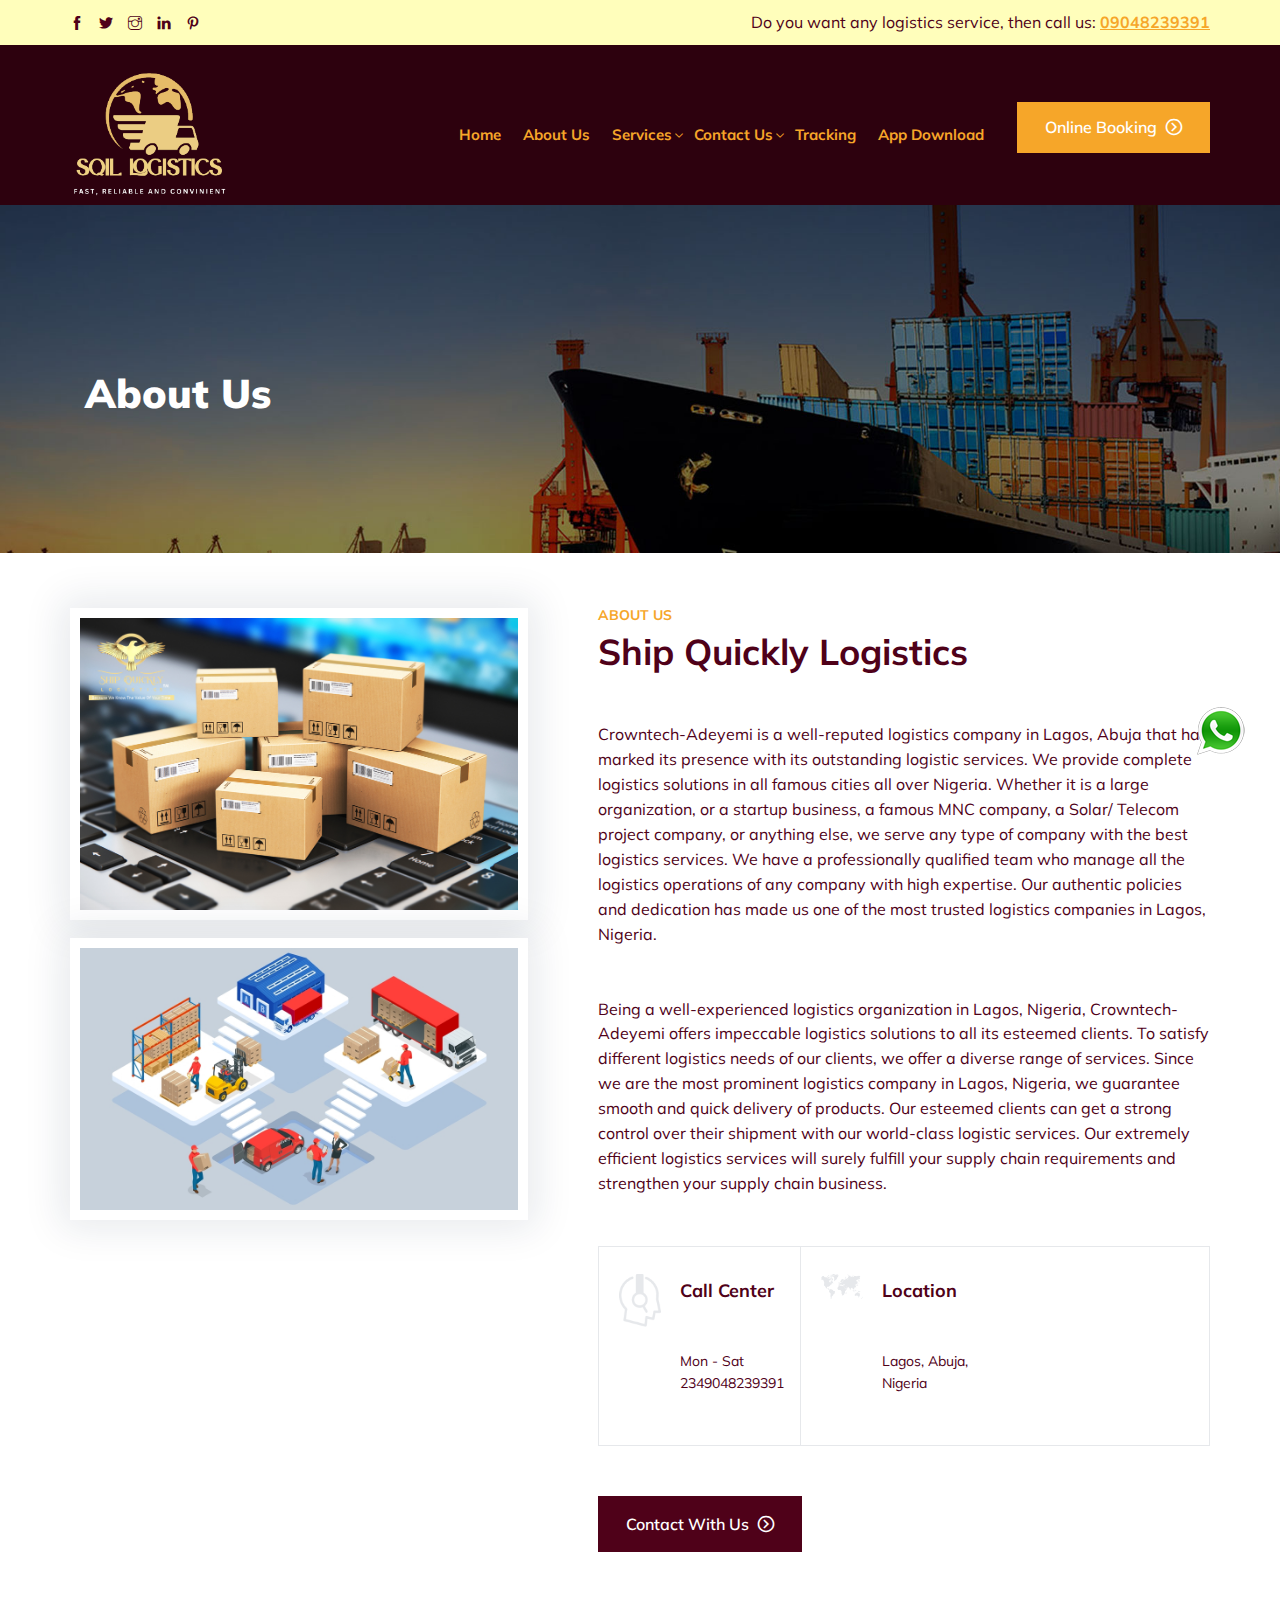
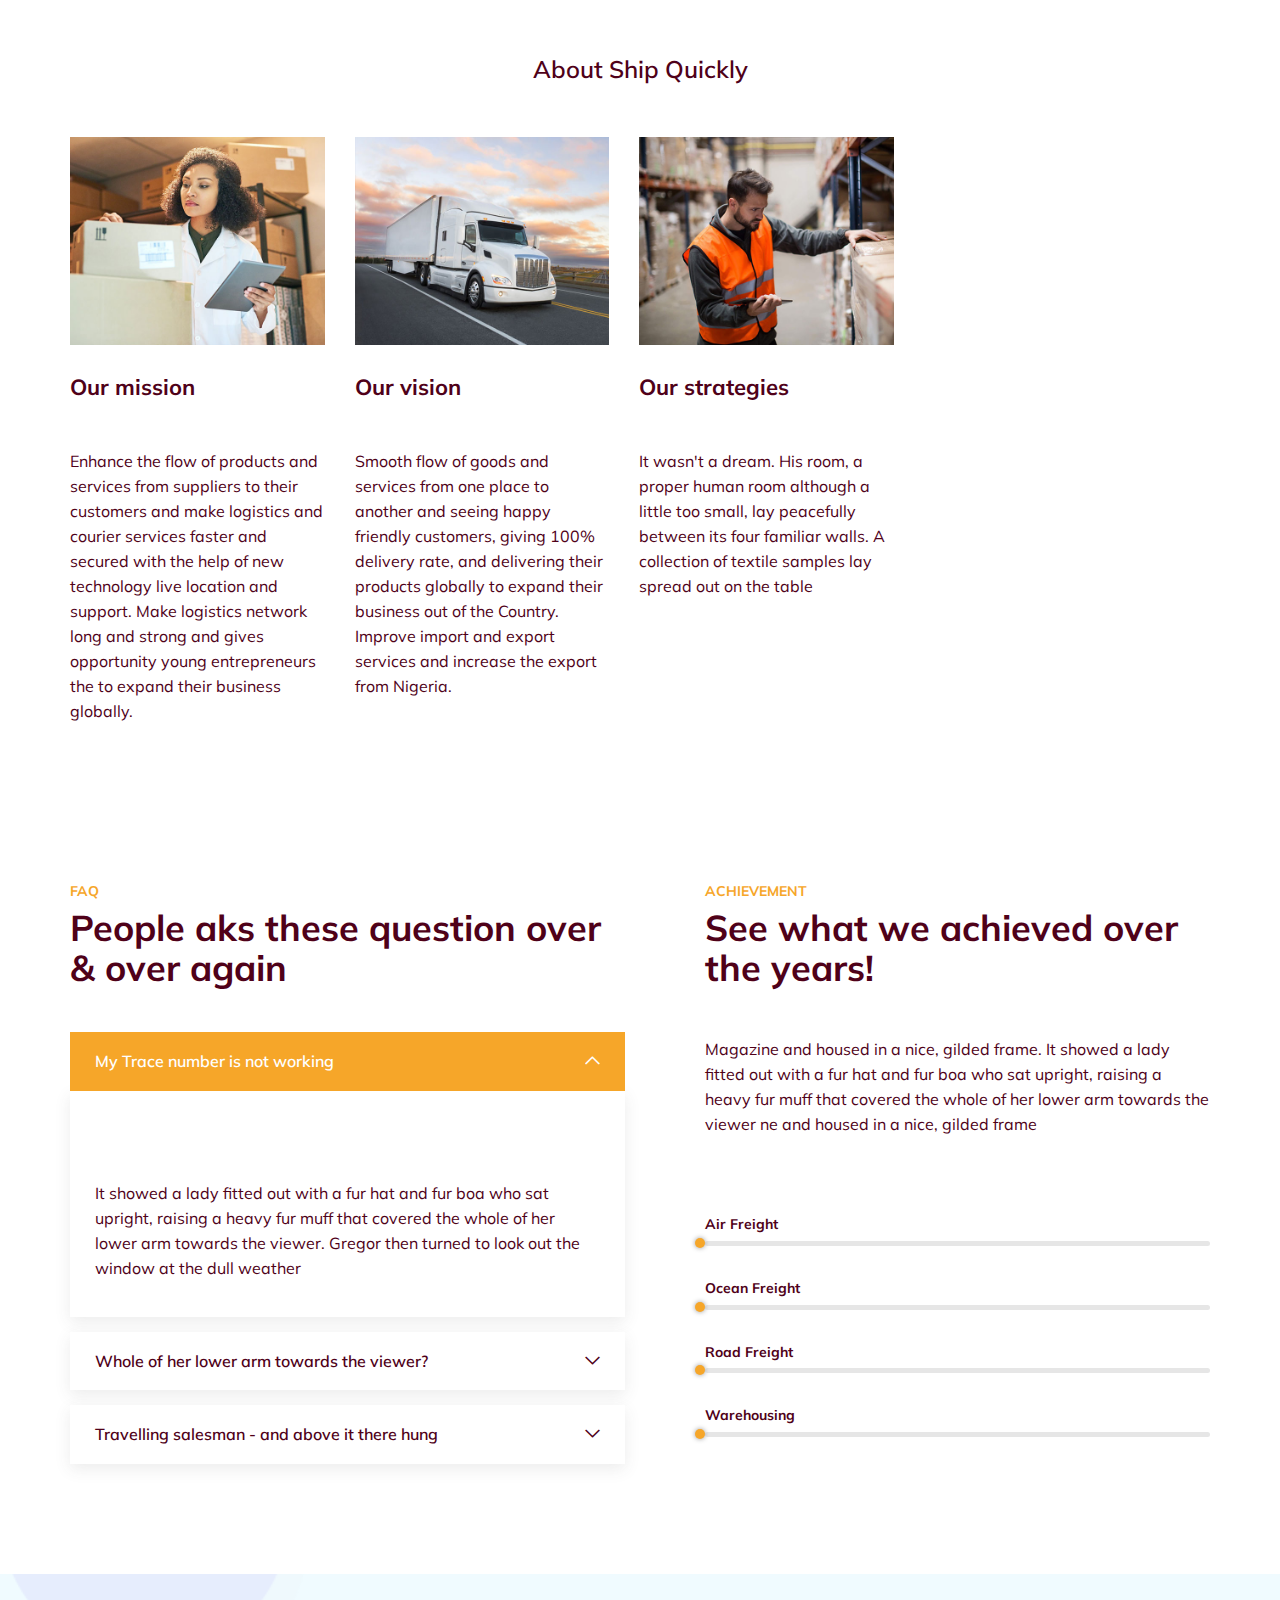
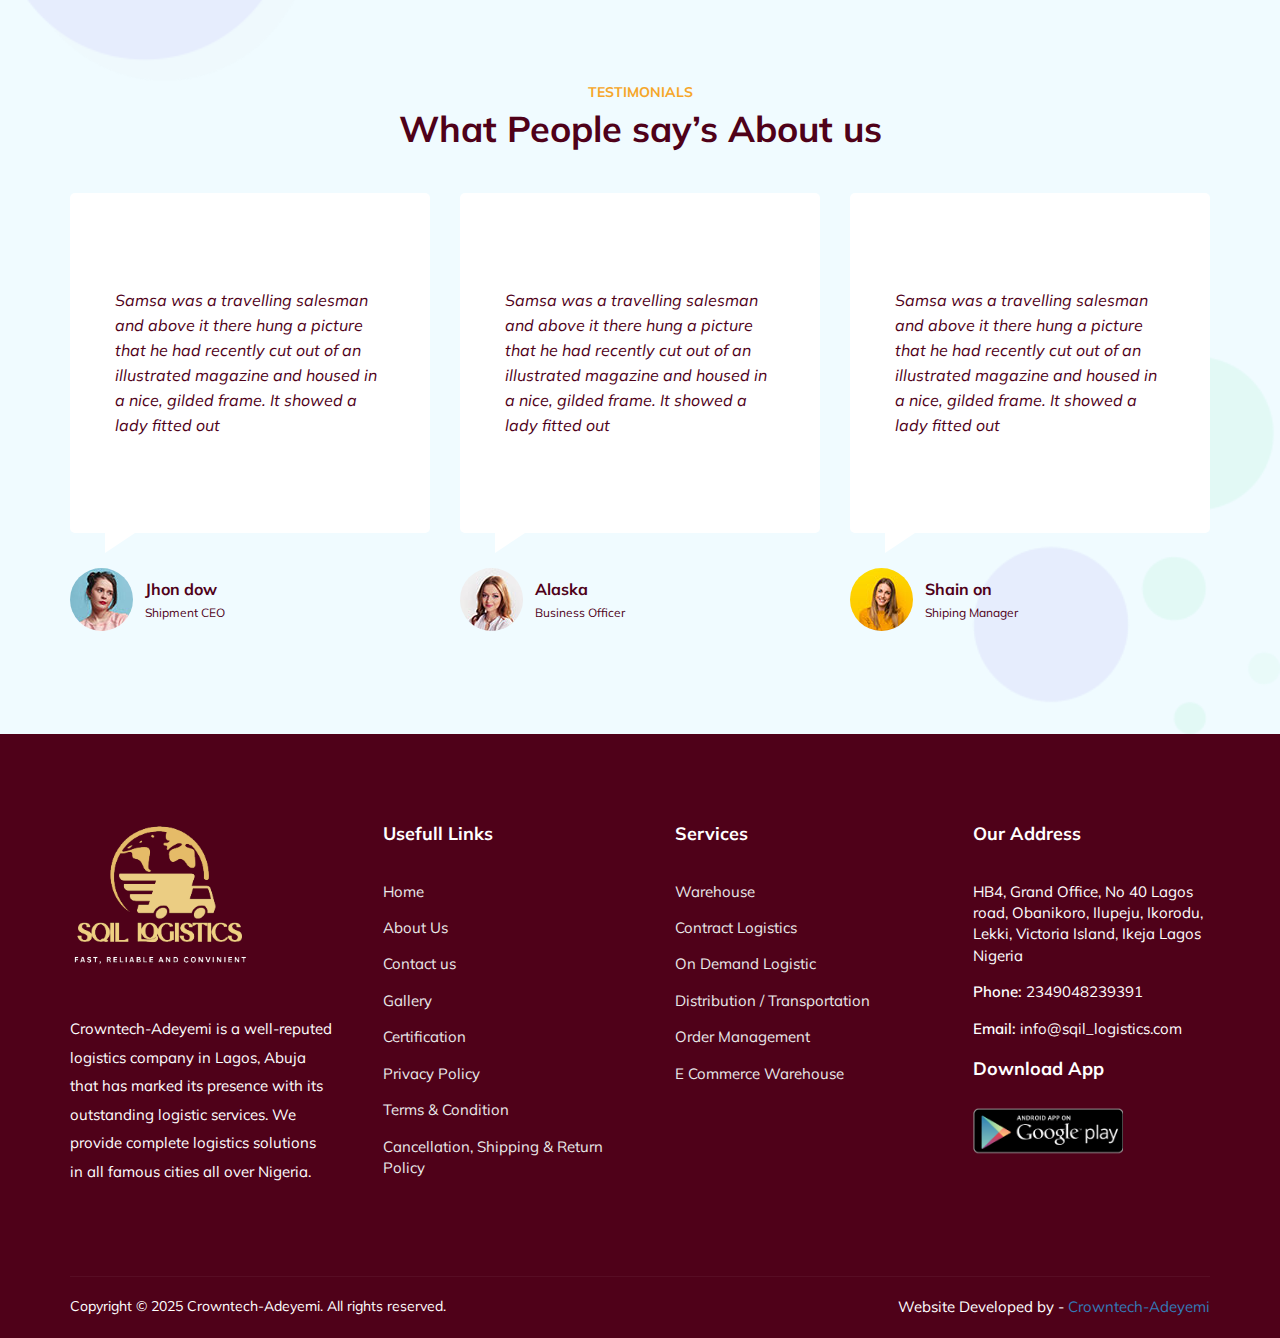
==== commit cfd89483: "country change" ====
--- a/about.html
+++ b/about.html
@@ -158,8 +158,8 @@
                                 <span>About us</span>
                                 <h2>Ship Quickly Logistics</h2>
                             </div>
-                            <p>Crowntech-Adeyemi is a well-reputed logistics company in Ahmedabad, Gujarat that has marked its presence with its outstanding logistic services. We provide complete logistics solutions in all famous cities all over India. Whether it is a large organization, or a startup business, a famous MNC company, a Solar/ Telecom project company, or anything else, we serve any type of company with the best logistics services. We have a professionally qualified team who manage all the logistics operations of any company with high expertise. Our authentic policies and dedication has made us one of the most trusted logistics companies in Ahmedabad, India.</p>
-                            <p>Being a well-experienced logistics organization in Ahmedabad, India, Crowntech-Adeyemi offers impeccable logistics solutions to all its esteemed clients. To satisfy different logistics needs of our clients, we offer a diverse range of services. Since we are the most prominent logistics company in Ahmedabad, India, we guarantee smooth and quick delivery of products. Our esteemed clients can get a strong control over their shipment with our world-class logistic services. Our extremely efficient logistics services will surely fulfill your supply chain requirements and strengthen your supply chain business. </p>
+                            <p>Crowntech-Adeyemi is a well-reputed logistics company in Lagos, Abuja that has marked its presence with its outstanding logistic services. We provide complete logistics solutions in all famous cities all over Nigeria. Whether it is a large organization, or a startup business, a famous MNC company, a Solar/ Telecom project company, or anything else, we serve any type of company with the best logistics services. We have a professionally qualified team who manage all the logistics operations of any company with high expertise. Our authentic policies and dedication has made us one of the most trusted logistics companies in Lagos, Nigeria.</p>
+                            <p>Being a well-experienced logistics organization in Lagos, Nigeria, Crowntech-Adeyemi offers impeccable logistics solutions to all its esteemed clients. To satisfy different logistics needs of our clients, we offer a diverse range of services. Since we are the most prominent logistics company in Lagos, Nigeria, we guarantee smooth and quick delivery of products. Our esteemed clients can get a strong control over their shipment with our world-class logistic services. Our extremely efficient logistics services will surely fulfill your supply chain requirements and strengthen your supply chain business. </p>
                             <div class="contact-info">
                                 <div>
                                     <img src="images/call.png" alt>
@@ -169,7 +169,7 @@
                                 <div>
                                     <img src="images/map.png" alt>
                                     <h4>Location</h4>
-                                    <p>Ahmedabad, Gujarat, India</p>
+                                    <p>Lagos, Abuja, Nigeria</p>
                                 </div>
                             </div>
                             <div class="btns">
@@ -222,7 +222,7 @@
 to expand their business out of the
 Country. Improve import and
 export services and increase the
-export from India.</p>
+export from Nigeria.</p>
                             </div>
                             <div class="grid">
                                 <div class="img-holder">
@@ -402,7 +402,7 @@
                                 <div class="logo widget-title">
                                     <img src="images/logo.png" alt>
                                 </div>
-                                <p>Crowntech-Adeyemi is a well-reputed logistics company in Ahmedabad, Gujarat that has marked its presence with its outstanding logistic services. We provide complete logistics solutions in all famous cities all over India. </p>
+                                <p>Crowntech-Adeyemi is a well-reputed logistics company in Lagos, Abuja that has marked its presence with its outstanding logistic services. We provide complete logistics solutions in all famous cities all over Nigeria. </p>
                             </div>
                         </div>
                         <div class="col col-lg-3 col-md-3 col-sm-6">
